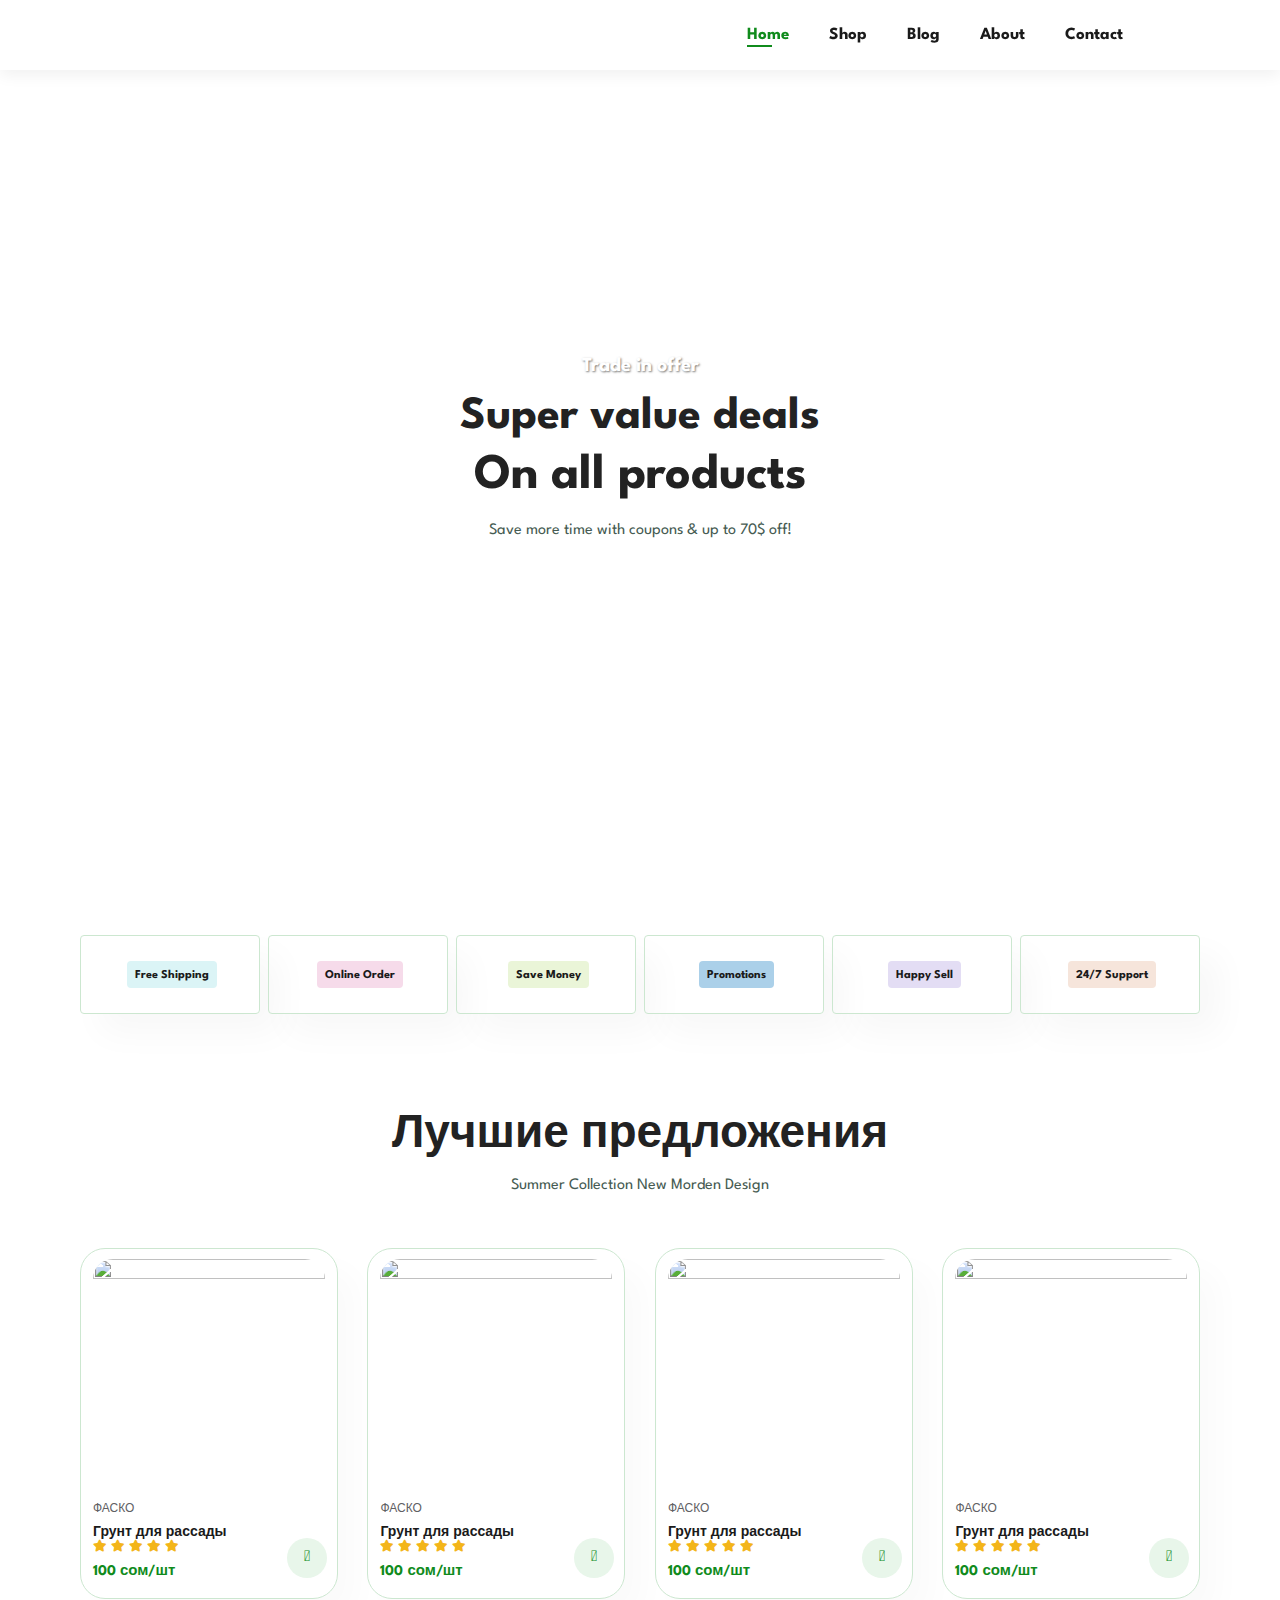
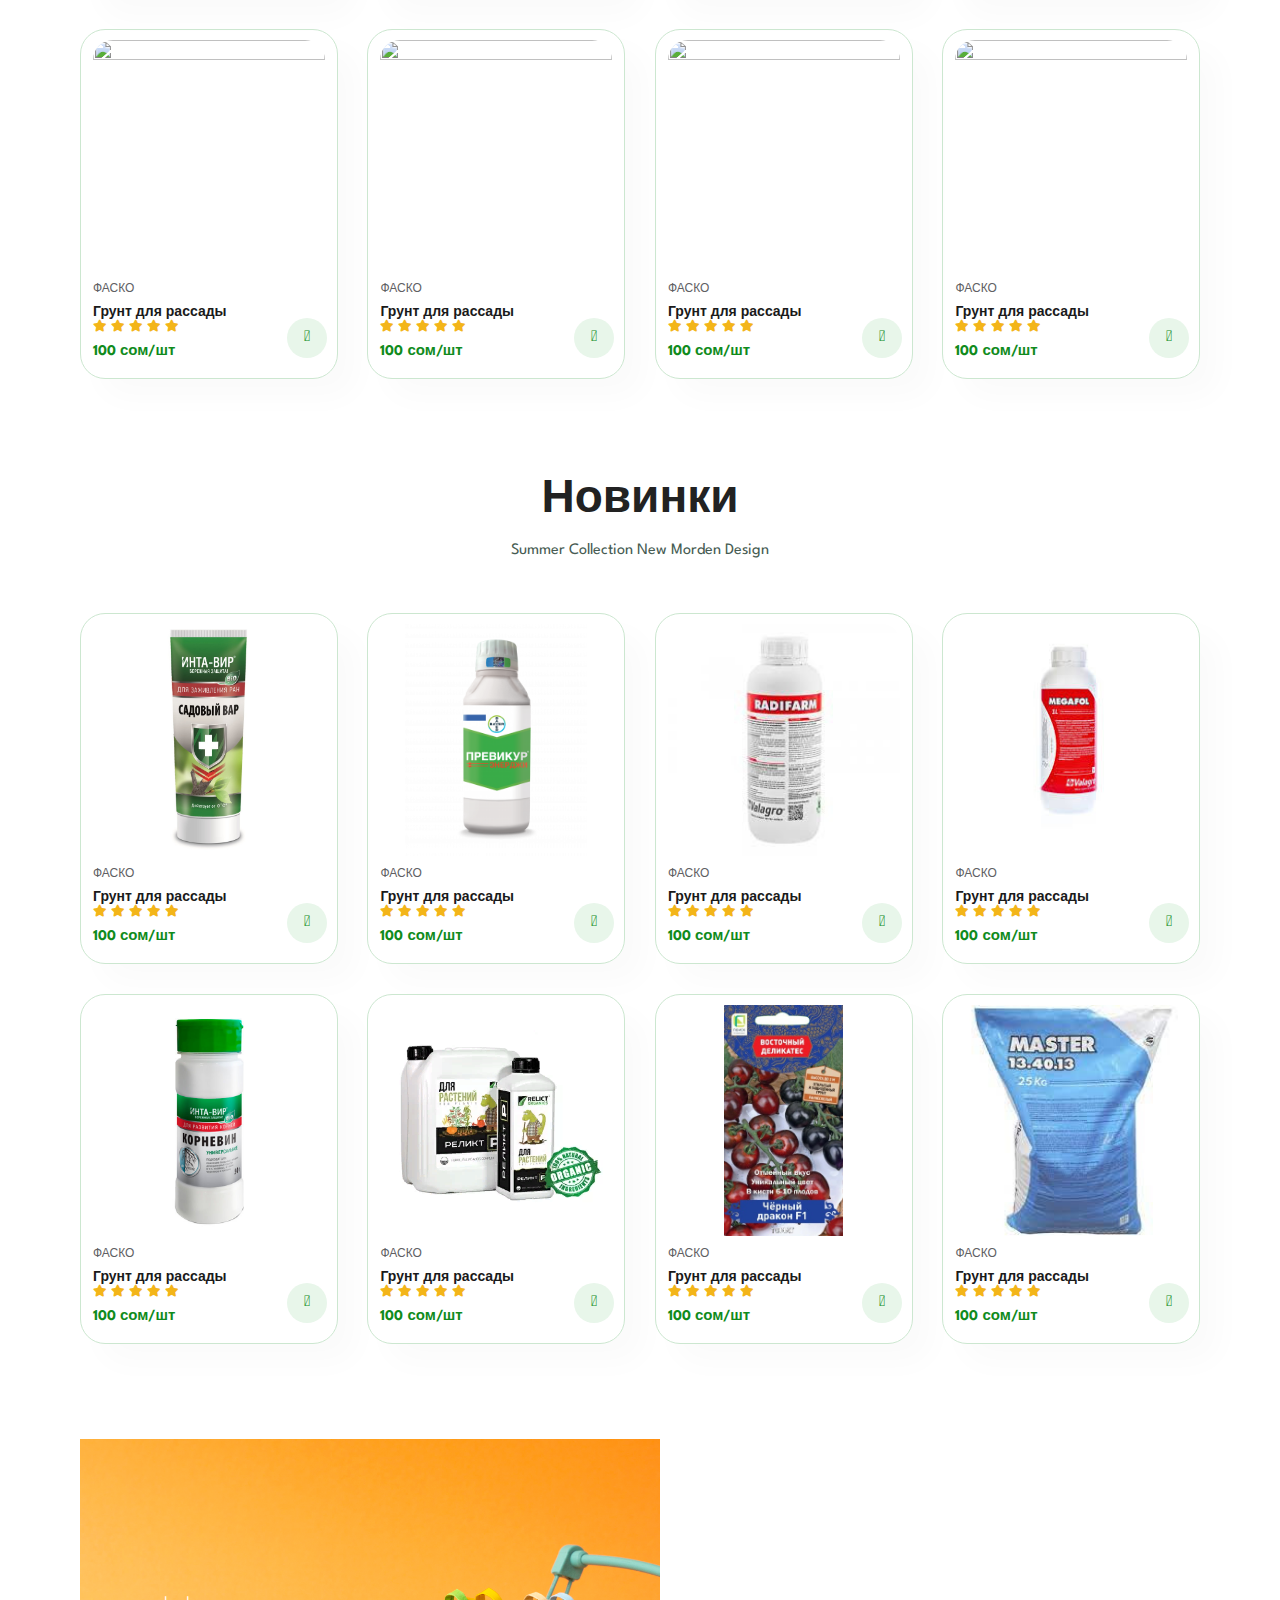
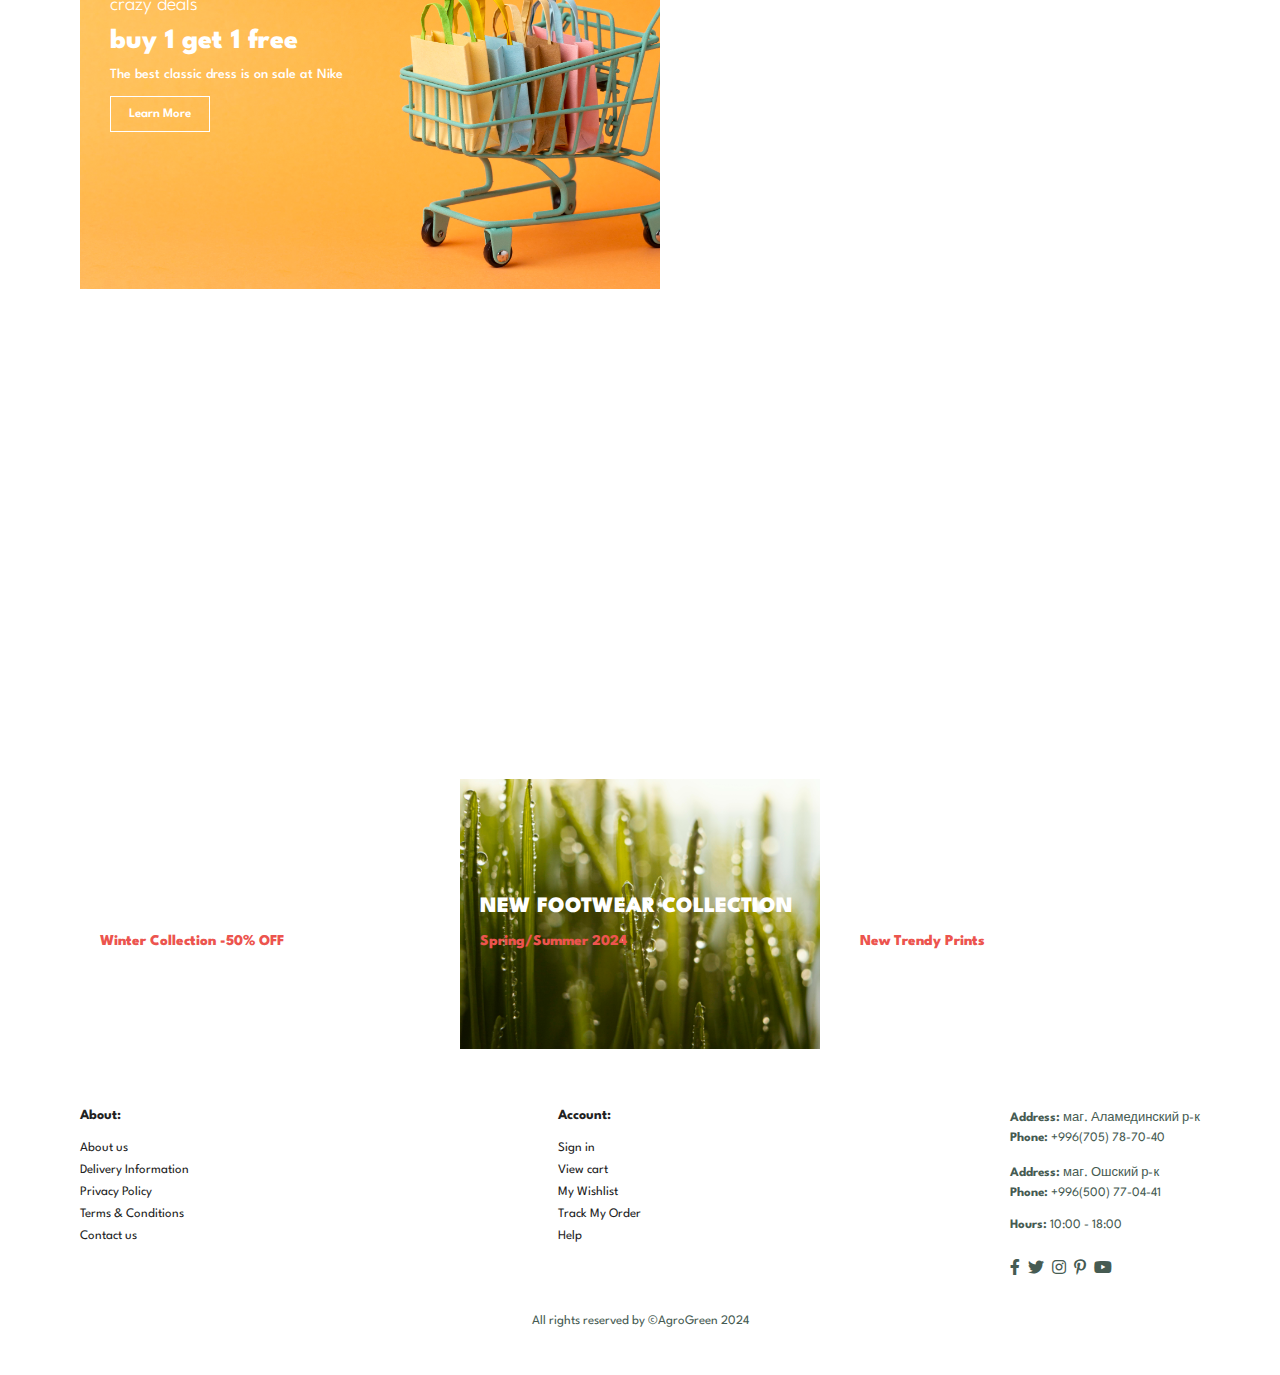
==== index.html @ 9b105457 "Home page is done" ====
<!DOCTYPE html>
<html lang="en">

<head>
    <meta charset="UTF-8">
    <meta http-equiv="X-UA-Compatible" content="IE=edge">
    <meta name="viewport" content="width=device-width, initial-scale=1.0">
    <title>AgroGreen website</title>
    <link rel="stylesheet" href="https://pro.fontawesome.com/releases/v5.10.0/css/all.css"/>
    <link rel="stylesheet" href="style.css">
</head>

<body>
    <section id="header">
        <a href="#"><img id="logo" src="img/logo.png" class="logo" alt=""></a>
        <div>
            <ul id="navbar">
                <li><a class="active" href="index.html">Home</a></li>
                <li><a href="shop.html">Shop</a></li>
                <li><a href="blog.html">Blog</a></li>
                <li><a href="about.html">About</a></li>
                <li><a href="contact.html">Contact</a></li>
                <li><a href="cart.html"><i class="far fa-shopping-bag"></i></a></li>
            </ul>
        </div>
    </section>
    
    <section id="hero">
        <h4>Trade in offer</h4>
        <h2>Super value deals</h2>
        <h1>On all products</h1>
        <p>Save more time with coupons & up to 70$ off! </p>
        <button class="white">Shop Now</button>
    </section>

    <section id="feature" class="section-p1">
        <div class="fe-box">
            <img src="img/features/f1.png" alt="">
            <h6>Free Shipping</h6>
        </div>
        <div class="fe-box">
            <img src="img/features/f2.png" alt="">
            <h6>Online Order</h6>
        </div>
        <div class="fe-box">
            <img src="img/features/f3.png" alt="">
            <h6>Save Money</h6>
        </div>
        <div class="fe-box">
            <img src="img/features/f4.png" alt="">
            <h6>Promotions</h6>
        </div>
        <div class="fe-box">
            <img src="img/features/f5.png" alt="">
            <h6>Happy Sell</h6>
        </div>
        <div class="fe-box">
            <img src="img/features/f6.png" alt="">
            <h6>24/7 Support</h6>
        </div>
    </section>

    <section id="product1" class="section-p1">
        <h2>Лучшие предложения</h2>
        <p>Summer Collection New Morden Design</p>
        <div class="pro-container">
            <div class="pro">
                <img src="img/products/p1.jpg" alt="">
                <div class="des">
                    <span>ФАСКО</span>
                    <h5>Грунт для рассады</h5>
                    <div class="star">
                        <i class="fas fa-star"></i>
                        <i class="fas fa-star"></i>
                        <i class="fas fa-star"></i>
                        <i class="fas fa-star"></i>
                        <i class="fas fa-star"></i>
                    </div>
                    <h4>100 сом/шт</h4>
                </div>
                <a href="#"><i class="fal fa-shopping-cart cart"></i></a>
            </div>
            <div class="pro">
                <img src="img/products/p2.jpg" alt="">
                <div class="des">
                    <span>ФАСКО</span>
                    <h5>Грунт для рассады</h5>
                    <div class="star">
                        <i class="fas fa-star"></i>
                        <i class="fas fa-star"></i>
                        <i class="fas fa-star"></i>
                        <i class="fas fa-star"></i>
                        <i class="fas fa-star"></i>
                    </div>
                    <h4>100 сом/шт</h4>
                </div>
                <a href="#"><i class="fal fa-shopping-cart cart"></i></a>
            </div>
            <div class="pro">
                <img src="img/products/p3.png" alt="">
                <div class="des">
                    <span>ФАСКО</span>
                    <h5>Грунт для рассады</h5>
                    <div class="star">
                        <i class="fas fa-star"></i>
                        <i class="fas fa-star"></i>
                        <i class="fas fa-star"></i>
                        <i class="fas fa-star"></i>
                        <i class="fas fa-star"></i>
                    </div>
                    <h4>100 сом/шт</h4>
                </div>
                <a href="#"><i class="fal fa-shopping-cart cart"></i></a>
            </div>
            <div class="pro">
                <img src="img/products/p4.jpg" alt="">
                <div class="des">
                    <span>ФАСКО</span>
                    <h5>Грунт для рассады</h5>
                    <div class="star">
                        <i class="fas fa-star"></i>
                        <i class="fas fa-star"></i>
                        <i class="fas fa-star"></i>
                        <i class="fas fa-star"></i>
                        <i class="fas fa-star"></i>
                    </div>
                    <h4>100 сом/шт</h4>
                </div>
                <a href="#"><i class="fal fa-shopping-cart cart"></i></a>
            </div>
            <div class="pro">
                <img src="img/products/p5.jpg" alt="">
                <div class="des">
                    <span>ФАСКО</span>
                    <h5>Грунт для рассады</h5>
                    <div class="star">
                        <i class="fas fa-star"></i>
                        <i class="fas fa-star"></i>
                        <i class="fas fa-star"></i>
                        <i class="fas fa-star"></i>
                        <i class="fas fa-star"></i>
                    </div>
                    <h4>100 сом/шт</h4>
                </div>
                <a href="#"><i class="fal fa-shopping-cart cart"></i></a>
            </div>
            <div class="pro">
                <img src="img/products/p6.jpg" alt="">
                <div class="des">
                    <span>ФАСКО</span>
                    <h5>Грунт для рассады</h5>
                    <div class="star">
                        <i class="fas fa-star"></i>
                        <i class="fas fa-star"></i>
                        <i class="fas fa-star"></i>
                        <i class="fas fa-star"></i>
                        <i class="fas fa-star"></i>
                    </div>
                    <h4>100 сом/шт</h4>
                </div>
                <a href="#"><i class="fal fa-shopping-cart cart"></i></a>
            </div>
            <div class="pro">
                <img src="img/products/p7.jpg" alt="">
                <div class="des">
                    <span>ФАСКО</span>
                    <h5>Грунт для рассады</h5>
                    <div class="star">
                        <i class="fas fa-star"></i>
                        <i class="fas fa-star"></i>
                        <i class="fas fa-star"></i>
                        <i class="fas fa-star"></i>
                        <i class="fas fa-star"></i>
                    </div>
                    <h4>100 сом/шт</h4>
                </div>
                <a href="#"><i class="fal fa-shopping-cart cart"></i></a>
            </div>
            <div class="pro">
                <img src="img/products/p8.jpg" alt="">
                <div class="des">
                    <span>ФАСКО</span>
                    <h5>Грунт для рассады</h5>
                    <div class="star">
                        <i class="fas fa-star"></i>
                        <i class="fas fa-star"></i>
                        <i class="fas fa-star"></i>
                        <i class="fas fa-star"></i>
                        <i class="fas fa-star"></i>
                    </div>
                    <h4>100 сом/шт</h4>
                </div>
                <a href="#"><i class="fal fa-shopping-cart cart"></i></a>
            </div>
        </div>
    </section>

    <section id="product1" class="section-p1">
        <h2>Новинки</h2>
        <p>Summer Collection New Morden Design</p>
        <div class="pro-container">
            <div class="pro">
                <img src="img/products/n1.jpg" alt="">
                <div class="des">
                    <span>ФАСКО</span>
                    <h5>Грунт для рассады</h5>
                    <div class="star">
                        <i class="fas fa-star"></i>
                        <i class="fas fa-star"></i>
                        <i class="fas fa-star"></i>
                        <i class="fas fa-star"></i>
                        <i class="fas fa-star"></i>
                    </div>
                    <h4>100 сом/шт</h4>
                </div>
                <a href="#"><i class="fal fa-shopping-cart cart"></i></a>
            </div>
            <div class="pro">
                <img src="img/products/n2.png" alt="">
                <div class="des">
                    <span>ФАСКО</span>
                    <h5>Грунт для рассады</h5>
                    <div class="star">
                        <i class="fas fa-star"></i>
                        <i class="fas fa-star"></i>
                        <i class="fas fa-star"></i>
                        <i class="fas fa-star"></i>
                        <i class="fas fa-star"></i>
                    </div>
                    <h4>100 сом/шт</h4>
                </div>
                <a href="#"><i class="fal fa-shopping-cart cart"></i></a>
            </div>
            <div class="pro">
                <img src="img/products/n3.jpg" alt="">
                <div class="des">
                    <span>ФАСКО</span>
                    <h5>Грунт для рассады</h5>
                    <div class="star">
                        <i class="fas fa-star"></i>
                        <i class="fas fa-star"></i>
                        <i class="fas fa-star"></i>
                        <i class="fas fa-star"></i>
                        <i class="fas fa-star"></i>
                    </div>
                    <h4>100 сом/шт</h4>
                </div>
                <a href="#"><i class="fal fa-shopping-cart cart"></i></a>
            </div>
            <div class="pro">
                <img src="img/products/n4.jpg" alt="">
                <div class="des">
                    <span>ФАСКО</span>
                    <h5>Грунт для рассады</h5>
                    <div class="star">
                        <i class="fas fa-star"></i>
                        <i class="fas fa-star"></i>
                        <i class="fas fa-star"></i>
                        <i class="fas fa-star"></i>
                        <i class="fas fa-star"></i>
                    </div>
                    <h4>100 сом/шт</h4>
                </div>
                <a href="#"><i class="fal fa-shopping-cart cart"></i></a>
            </div>
            <div class="pro">
                <img src="img/products/n5.jpg" alt="">
                <div class="des">
                    <span>ФАСКО</span>
                    <h5>Грунт для рассады</h5>
                    <div class="star">
                        <i class="fas fa-star"></i>
                        <i class="fas fa-star"></i>
                        <i class="fas fa-star"></i>
                        <i class="fas fa-star"></i>
                        <i class="fas fa-star"></i>
                    </div>
                    <h4>100 сом/шт</h4>
                </div>
                <a href="#"><i class="fal fa-shopping-cart cart"></i></a>
            </div>
            <div class="pro">
                <img src="img/products/n6.png" alt="">
                <div class="des">
                    <span>ФАСКО</span>
                    <h5>Грунт для рассады</h5>
                    <div class="star">
                        <i class="fas fa-star"></i>
                        <i class="fas fa-star"></i>
                        <i class="fas fa-star"></i>
                        <i class="fas fa-star"></i>
                        <i class="fas fa-star"></i>
                    </div>
                    <h4>100 сом/шт</h4>
                </div>
                <a href="#"><i class="fal fa-shopping-cart cart"></i></a>
            </div>
            <div class="pro">
                <img src="img/products/n7.jpg" alt="">
                <div class="des">
                    <span>ФАСКО</span>
                    <h5>Грунт для рассады</h5>
                    <div class="star">
                        <i class="fas fa-star"></i>
                        <i class="fas fa-star"></i>
                        <i class="fas fa-star"></i>
                        <i class="fas fa-star"></i>
                        <i class="fas fa-star"></i>
                    </div>
                    <h4>100 сом/шт</h4>
                </div>
                <a href="#"><i class="fal fa-shopping-cart cart"></i></a>
            </div>
            <div class="pro">
                <img src="img/products/n8.jpg" alt="">
                <div class="des">
                    <span>ФАСКО</span>
                    <h5>Грунт для рассады</h5>
                    <div class="star">
                        <i class="fas fa-star"></i>
                        <i class="fas fa-star"></i>
                        <i class="fas fa-star"></i>
                        <i class="fas fa-star"></i>
                        <i class="fas fa-star"></i>
                    </div>
                    <h4>100 сом/шт</h4>
                </div>
                <a href="#"><i class="fal fa-shopping-cart cart"></i></a>
            </div>
        </div>
    </section>

    <section id="sm-banner" class="section-p1">
        <div class="banner-box">
            <h4>crazy deals</h4>
            <h2>buy 1 get 1 free</h2>
            <span>The best classic dress is on sale at Nike</span>
            <button class="white">Learn More</button>
        </div>
        <div class="banner-box banner-box2">
            <h4>spring/summer</h4>
            <h2>upcoming season</h2>
            <span>The best classic dress is on sale at Nike</span>
            <button class="white">Collection</button>
        </div>
    </section>

    <section id="banner3">
        <div class="banner-box">
            <h2>SEASONAL SALE</h2>
            <h3>Winter Collection -50% OFF</h3>
        </div>
        <div class="banner-box banner-box2">
            <h2>NEW FOOTWEAR COLLECTION</h2>
            <h3>Spring/Summer 2024</h3>
        </div>
        <div class="banner-box banner-box3">
            <h2>T-SHIRTS</h2>
            <h3>New Trendy Prints</h3>
        </div>
    </section>

    <footer class="section-p1">
        <div class="col">
            <h4>About:</h4>
            <a href="#">About us</a>
            <a href="#">Delivery Information</a>
            <a href="#">Privacy Policy</a>
            <a href="#">Terms & Conditions</a>
            <a href="#">Contact us</a>
        </div>
        <div class="col">
            <h4>Account:</h4>
            <a href="#">Sign in</a>
            <a href="#">View cart</a>
            <a href="#">My Wishlist</a>
            <a href="#">Track My Order</a>
            <a href="#">Help</a>
        </div>
        <div class="col install">
            <p><strong>Address: </strong>маг. Аламединский р-к</p>
            <p class="phone"><strong>Phone: </strong>+996(705) 78-70-40</p>
            <p><strong>Address: </strong>маг. Ошский р-к</p>
            <p class="phone"><strong>Phone: </strong>+996(500) 77-04-41</p>
            <p><strong>Hours: </strong>10:00 - 18:00</p>
            <div class="follow">
                <div class="icon">
                    <i class="fab fa-facebook-f"></i>
                    <i class="fab fa-twitter"></i>
                    <i class="fab fa-instagram"></i>
                    <i class="fab fa-pinterest-p"></i>
                    <i class="fab fa-youtube"></i>
                </div>
            </div>
        </div>
        <div class="copyright">
            <p>All rights reserved by &copy;AgroGreen 2024</p>
        </div>
    </footer>
    <script src="script.js"></script>
</body>


</html>
---- style.css ----
@import url("https://fonts.googleapis.com/css2?family=Spartan:wght@100;200;300;400;500;600;700;800;900&display=swap");
* {
  margin: 0;
  padding: 0;
  box-sizing: border-box;
  font-family: "Spartan", sans-serif;
}
html {
  scroll-behavior: smooth;
}

/* Global Styles */
h1 {
  font-size: 50px;
  line-height: 64px;
  color: #222;
}
h2 {
  font-size: 46px;
  line-height: 54px;
  color: #222;
}
h4 {
  font-size: 20px;
  color: #222;
}
h6 {
  font-weight: 700;
  font-size: 12px;
}
p {
  font-size: 16px;
  margin: 15px 0 20px 0;
  color: #465b52;
}
.section-p1 {
  padding: 40px 80px;
}
.section-m1 {
  margin: 40px 0;
}
button.white {
  font-size: 13px;
  font-weight: 600;
  padding:11px 18px;
  color: #fff;
  background-color: transparent;
  cursor: pointer;
  border: 1px solid #fff;
  outline: none;
  transition: 0.2s;
}
body {
  width: 100%;
}

/* Header */
#logo {
  width: 180px;
}
#header {
  display: flex;
  align-items: center;
  justify-content: space-between;
  padding: 20px 80px;
  background-color: #fff;
  box-shadow: 0 5px 15px rgb(0, 0, 0, 0.06);
  z-index: 999;
  position: sticky;
  top: 0;
  left: 0;
  height: 70px;
}
#navbar {
  display: flex;
  align-items: center;
  justify-content: center;
}
#navbar li {
  list-style: none;
  padding: 0 20px;
  position: relative;
}
#navbar li a {
  text-decoration: none;
  font-size: 17px;
  font-weight: 700;
  color: #1a1a1a;
  transition: 0.3s ease;
}
#navbar li a:hover,
#navbar li a.active {
  color: #108B1C;
}
#navbar li a.active::after,
#navbar li a:hover::after {
  content: "";
  width: 30%;
  height: 2px;
  background-color: #108B1C;
  position: absolute;
  bottom: -4px;
  left: 20px;
}

/* Home Page */
#hero {
  background-image: url("img/hero-4.jpg");
  height: 90vh;
  width: 100%;
  background-size: cover;
  background-position: top 25% right 0;
  padding: 0 80px;
  display: flex;
  flex-direction: column;
  align-items: center;
  justify-content: center;
}
#hero h4 {
  padding-bottom: 15px;
  color: #fff;
  text-shadow: 1px 1px 2px rgba(0, 0, 0, 0.5);
}
#hero button.white:hover {
  background-color: #108B1C;
  border: 1px solid #108B1C;
}

#feature {
  display: flex;
  align-items: center;
  justify-content: space-between;
  flex-wrap: wrap;
}
#feature .fe-box {
  width: 180px;
  text-align: center;
  padding: 25px 15px;
  box-shadow: 20px 20px 34px rgba(0, 0, 0, 0.03);
  border: 1px solid #cce7d0;
  border-radius: 4px;
  margin: 15px 0;
}
#feature .fe-box:hover {
  box-shadow: 10px 10px 54px rgba(70, 62, 221, 0.1);
}
#feature .fe-box img {
  width: 100%;
  margin-bottom: 10px;
}
#feature .fe-box h6 {
  display: inline-block;
  padding: 9px 8px 6px 8px;
  line-height: 1;
  border-radius: 4px;
  color: #1a1a1a;
  background-color: #DBF4F6;
}
#feature .fe-box:nth-child(2) h6 {
  background-color: #F6DBEA;
}
#feature .fe-box:nth-child(3) h6 {
  background-color: #EAF5D8;
}
#feature .fe-box:nth-child(4) h6 {
  background-color: #ABD0E9;
}
#feature .fe-box:nth-child(5) h6 {
  background-color: #E3DDF4;
}
#feature .fe-box:nth-child(6) h6 {
  background-color: #F6E5DB;
}

#product1 {
  text-align: center;
}
#product1 .pro-container {
  display: flex;
  justify-content: space-between;
  padding-top: 20px;
  flex-wrap: wrap;
}
#product1 .pro {
  width: 23%;
  min-width: 250px;
  padding: 10px 12px;
  border: 1px solid #cce7d0;
  border-radius: 25px;
  cursor: pointer;
  box-shadow: 20px 20px 30px rgba(0, 0, 0, 0.02);
  margin: 15px 0;
  transition: 0.02s ease;
  position: relative;
}
#product1 .pro:hover {
  box-shadow: 20px 20px 30px rgba(0, 0, 0, 0.06);
}
#product1 .pro img {
  width: 100%;
  border-radius: 20px;
  height: auto;
  display: block;
  aspect-ratio: 1/1;
  object-fit: contain;
  object-position: center;
}
#product1 .pro .des {
  text-align: start;
  padding: 10px 0;
}
#product1 .pro .des span {
  color: #606063;
  font-size: 12px;
}
#product1 .pro .des h5 {
  padding-top: 7px;
  color: #1a1a1a;
  font-size: 14px;
}
#product1 .pro .des i {
  font-size: 12px;
  color: rgb(243, 181, 25);
}
#product1 .pro .des h4 {
  padding-top: 7px;
  font-size: 15px;
  font-weight: 700;
  color: #108B1C;
}
#product1 .pro .cart {
  width: 40px;
  height: 40px;
  line-height: 40px;
  border-radius: 50px;
  background-color: #e8f6ea;
  font-weight: 500;
  color: #108B1C;
  border-color: 1px solid #cce7d0;
  position: absolute;
  bottom: 20px;
  right: 10px;
}
#sm-banner {
  display: flex;
  justify-content: space-between;
  flex-wrap: wrap;
}
#sm-banner .banner-box {
  display: flex;
  flex-direction: column;
  justify-content: center;
  align-items: flex-start;
  background-image: url("img/banner/b1.jpg");
  width: calc(50% - 10px);
  min-width: 580px;
  height: 50vh;
  background-size: cover;
  background-position: center;
  padding: 30px;
}
#sm-banner .banner-box2 {
  background-image: url("img/banner/b2.jpg");
}
#sm-banner h4 {
  color: #fff;
  font-size: 20px;
  font-weight: 300;
}
#sm-banner h2 {
  color: #fff;
  font-size: 28px;
  font-weight: 800;
}
#sm-banner span {
  color: #fff;
  font-size: 14px;
  font-weight: 500;
  padding-bottom: 15px;
}
#sm-banner .banner-box:hover button {
  background-color: #108B1C;
  border: 1px solid #108B1C;
}

#banner3 {
  display: flex;
  justify-content: space-between;
  flex-wrap: wrap;
  padding: 0 80px;
}
#banner3 .banner-box {
  display: flex;
  flex-direction: column;
  justify-content: center;
  align-items: flex-start;
  background-image: url("img/banner/b3.jpg");
  width: calc(33.33% - 13px);
  min-width: 30%;
  height: 30vh;
  background-size: cover;
  background-position: center;
  padding: 20px;
  margin-bottom: 20px;
}
#banner3 .banner-box2 {
  background-image: url("img/banner/b4.jpg");
}
#banner3 .banner-box3 {
  background-image: url("img/banner/b5.jpg");
}
#banner3 h2 {
  color: #fff;
  font-weight: 900;
  font-size: 22px;
}
#banner3 h3 {
  color: #ec544e;
  font-weight: 800;
  font-size: 15px;
}

footer {
  display: flex;
  flex-wrap: wrap;
  justify-content: space-between;
}
footer .col{
  display: flex;
  flex-direction: column;
  align-items: flex-start;
  margin-bottom: 20px;
}
footer h4 {
  font-size: 14px;
  padding-bottom: 20px;
}
footer p {
  font-size: 13px;
  margin: 0 0 8px 0;
}
footer a {
  font-size: 13px;
  text-decoration: none;
  color: #222;
  margin-bottom: 10px;
}
footer .follow {
  margin-top: 20px;
}
footer .follow i {
  color: #465b52;
  padding-right: 4px;
  cursor: pointer;
  margin: 0 0 20px 0;
}
footer .install .phone {
  margin: 0 0 20px 0;
}
footer .follow i:hover,
footer a:hover {
  color: #108B1C;
}
footer .copyright {
  width: 100%;
  text-align: center;
}
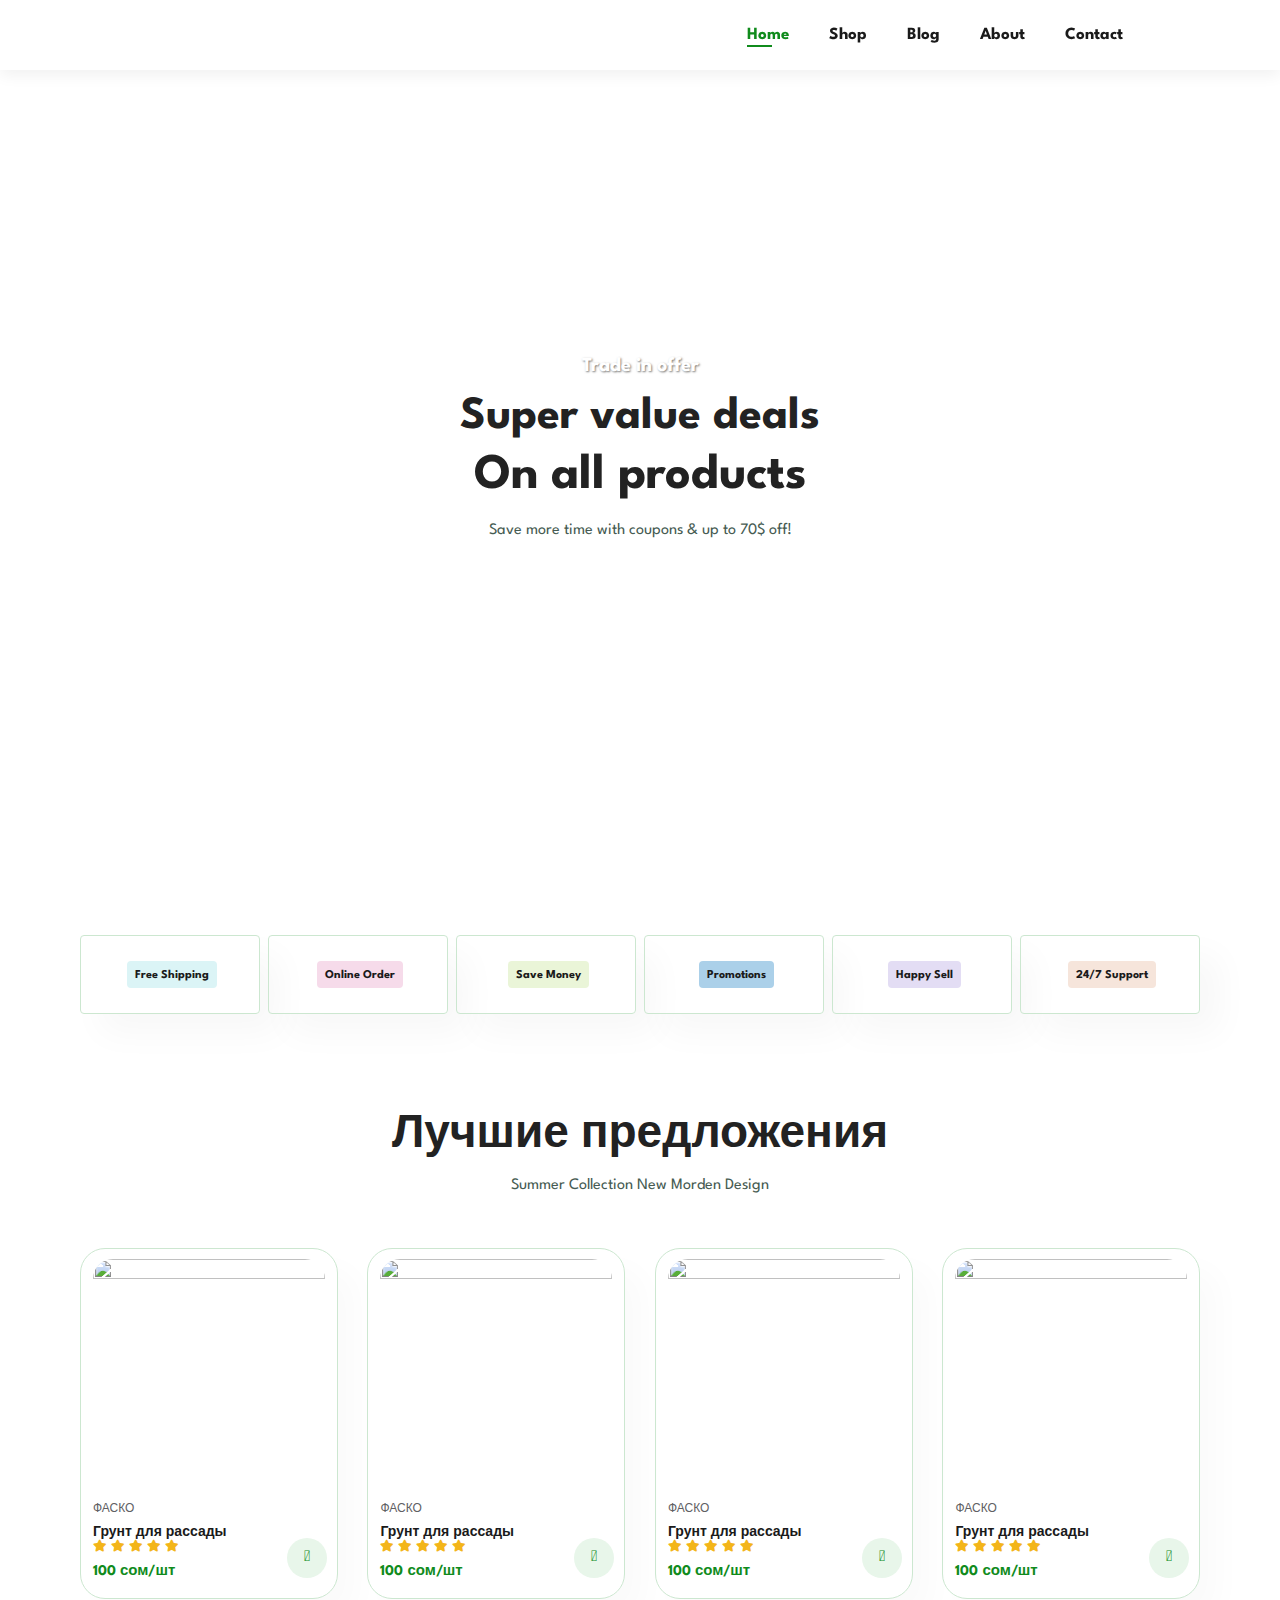
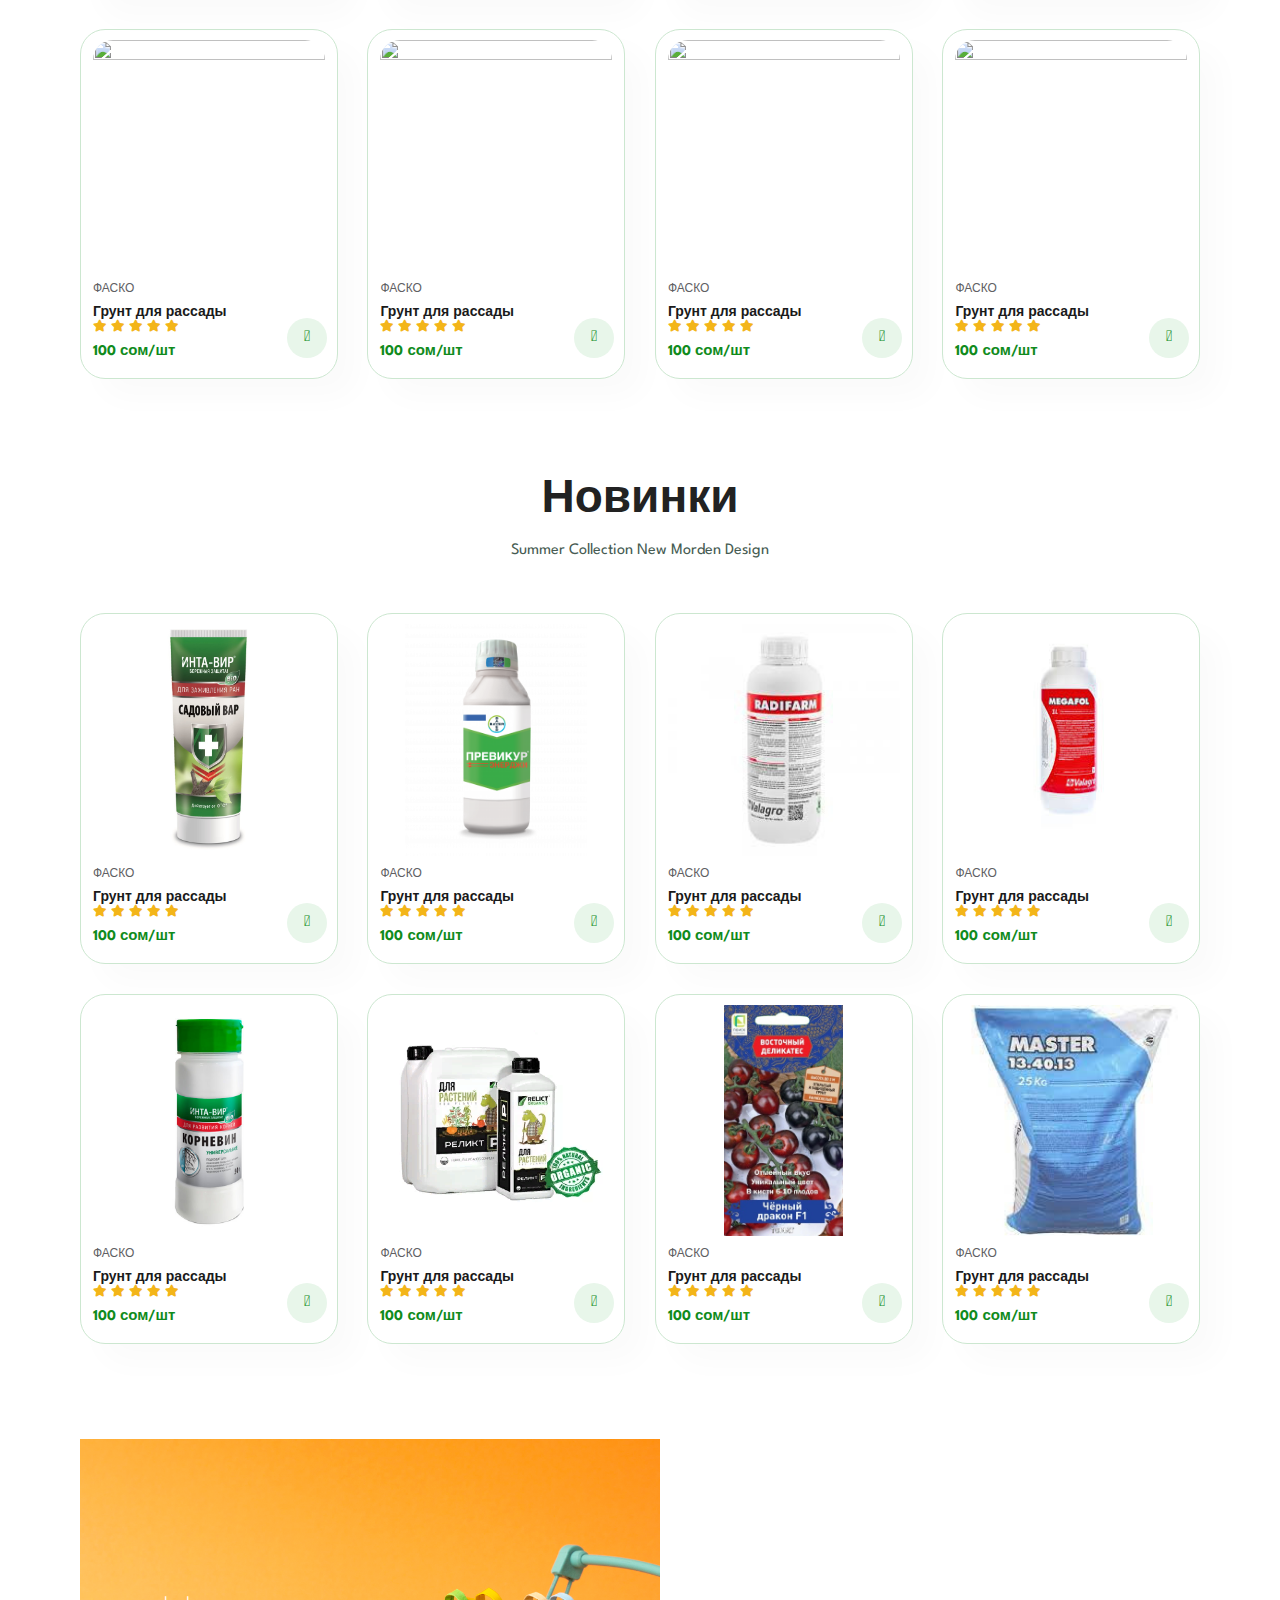
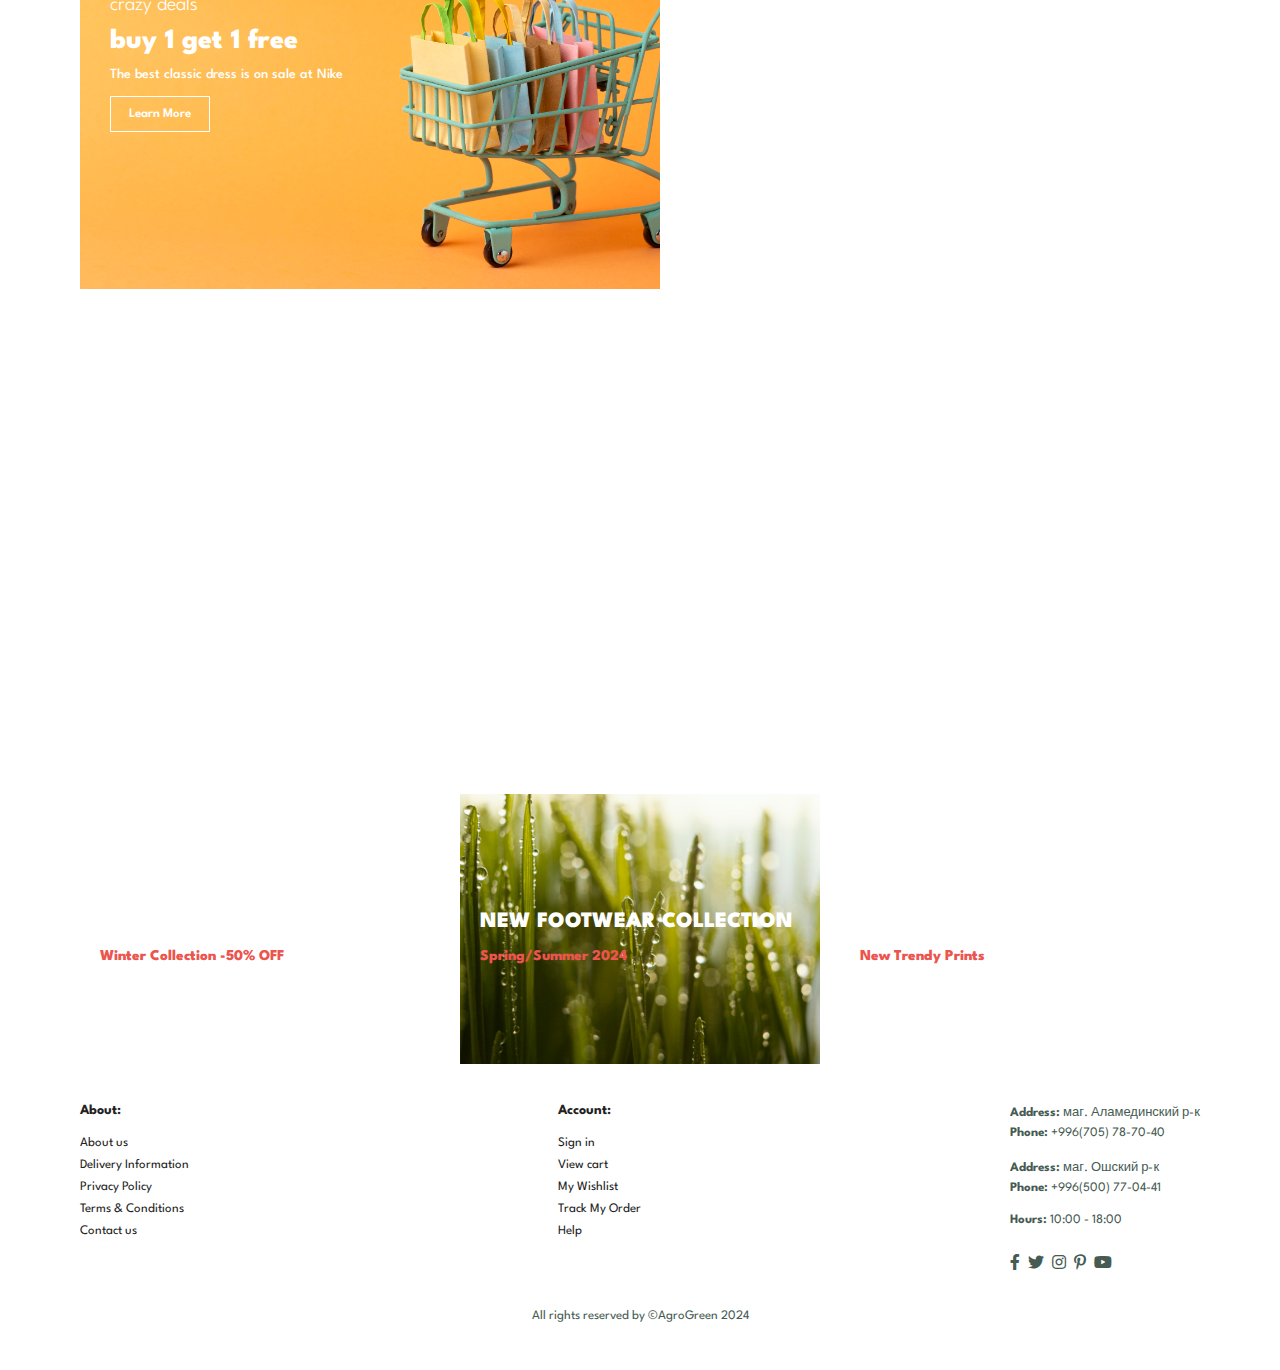
==== commit 83b392a2: "Responsiveness" ====
--- a/index.html
+++ b/index.html
@@ -20,8 +20,13 @@
                 <li><a href="blog.html">Blog</a></li>
                 <li><a href="about.html">About</a></li>
                 <li><a href="contact.html">Contact</a></li>
-                <li><a href="cart.html"><i class="far fa-shopping-bag"></i></a></li>
+                <li id="lg-bag"><a href="cart.html"><i class="far fa-shopping-bag"></i></a></li>
+                <a href="#" id="close"><i class="far fa-times"></i></a>
             </ul>
+        </div>
+        <div id="mobile">
+            <a href="cart.html"><i class="far fa-shopping-bag"></i></a>
+            <i id="bar" class="fas fa-outdent"></i>
         </div>
     </section>
     
--- a/style.css
+++ b/style.css
@@ -101,6 +101,14 @@
   position: absolute;
   bottom: -4px;
   left: 20px;
+}
+
+#mobile {
+  display: none;
+  align-items: center;
+}
+#close {
+  display: none;
 }
 
 /* Home Page */
@@ -301,7 +309,7 @@
   background-size: cover;
   background-position: center;
   padding: 20px;
-  margin-bottom: 20px;
+  margin-top: 15px;
 }
 #banner3 .banner-box2 {
   background-image: url("img/banner/b4.jpg");
@@ -366,7 +374,134 @@
   text-align: center;
 }
 
-
-
-
-
+/* Start Media Query */
+@media (max-width: 799px) {
+  .section-p1 {
+    padding: 40px 40px;
+  }
+  #navbar {
+    display: flex;
+    flex-direction: column;
+    align-items: flex-start;
+    justify-content: flex-start;
+    position: fixed;
+    top: 0;
+    right: -300px;
+    height: 100vh;
+    width: 300px;
+    background-color: #E3E6F3;
+    box-shadow: 0 40px 60px rgba(0, 0, 0, 0.1);
+    padding: 80px 0 0 10px;
+    transition: 0.3s;
+  }
+  #navbar.active {
+    right: 0px;
+  }
+  #navbar li {
+    margin-bottom: 25px;
+  }
+  #mobile {
+    display: flex;
+    align-items: center;
+  }
+  #mobile i {
+    color: #1a1a1a;
+    font-size: 24px;
+    padding-left: 20px;
+  }
+  #close {
+    display: initial;
+    position: absolute;
+    top: 30px;
+    left: 30px;
+    color: #222;
+    font-size: 24px;
+  }
+  #lg-bag {
+    display: none;
+  }
+
+  #hero {
+    height: 70vh;
+    padding: 0 80px;
+    background-position: top 30% right 30%;
+  }
+
+  #feature {
+    justify-content: center;
+  }
+  #feature .fe-box {
+    margin: 15px 15px;
+  }
+  
+  #product1 .pro-container {
+    justify-content: center;
+  }
+  #product1 .pro {
+    margin: 15px;
+  }
+
+  #sm-banner .banner-box {
+    min-width: 100%;
+    height: 30vh;
+  }
+  #sm-banner .banner-box2 {
+    margin-top: 15px;
+    margin-bottom: -20px;
+  }
+  #banner3 {
+    padding: 0 40px;
+  }
+  #banner3 .banner-box {
+    width: 32%;
+  }
+}
+@media (max-width: 477px) {
+  .section-p1 {
+    padding: 20px;
+  }
+  #header {
+    padding: 10px 30px;
+  }
+  h1 {
+    font-size: 38px;
+  }
+  h2 {
+    font-size: 32px;
+  }
+  #hero {
+    padding: 0 20px;
+    background-position: 55%;
+  }
+
+  #feature {
+    justify-content: space-between;
+  }
+  #feature .fe-box {
+    width: 155px;
+    margin: 0 0 15px 0;
+  }
+
+  #product1 .pro {
+    width: 100%;
+  }
+  #sm-banner .banner-box {
+    height: 40vh;
+  }
+  #banner3 {
+    padding: 0 20px;
+  }
+  #banner3 .banner-box {
+    width: 100%;
+  }
+  footer {
+    margin-top: 20px;
+  }
+
+
+}
+
+
+
+
+
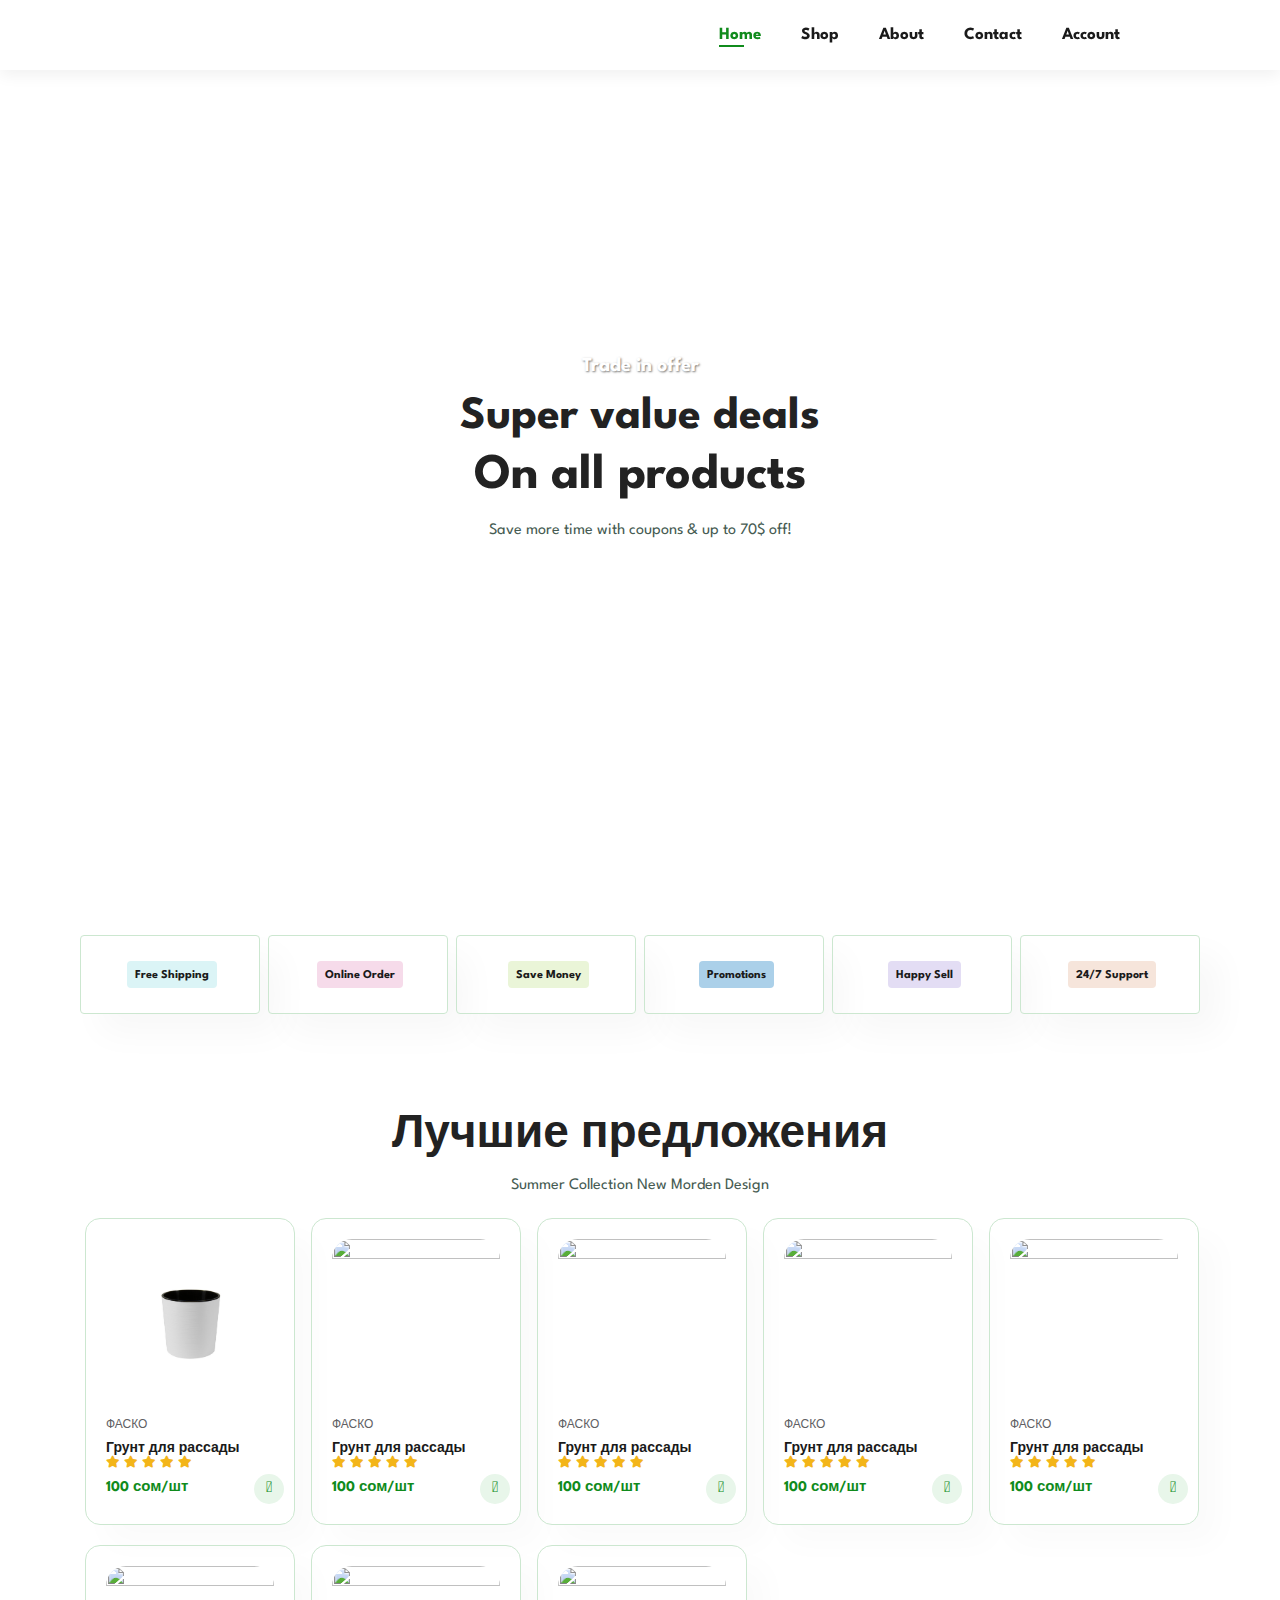
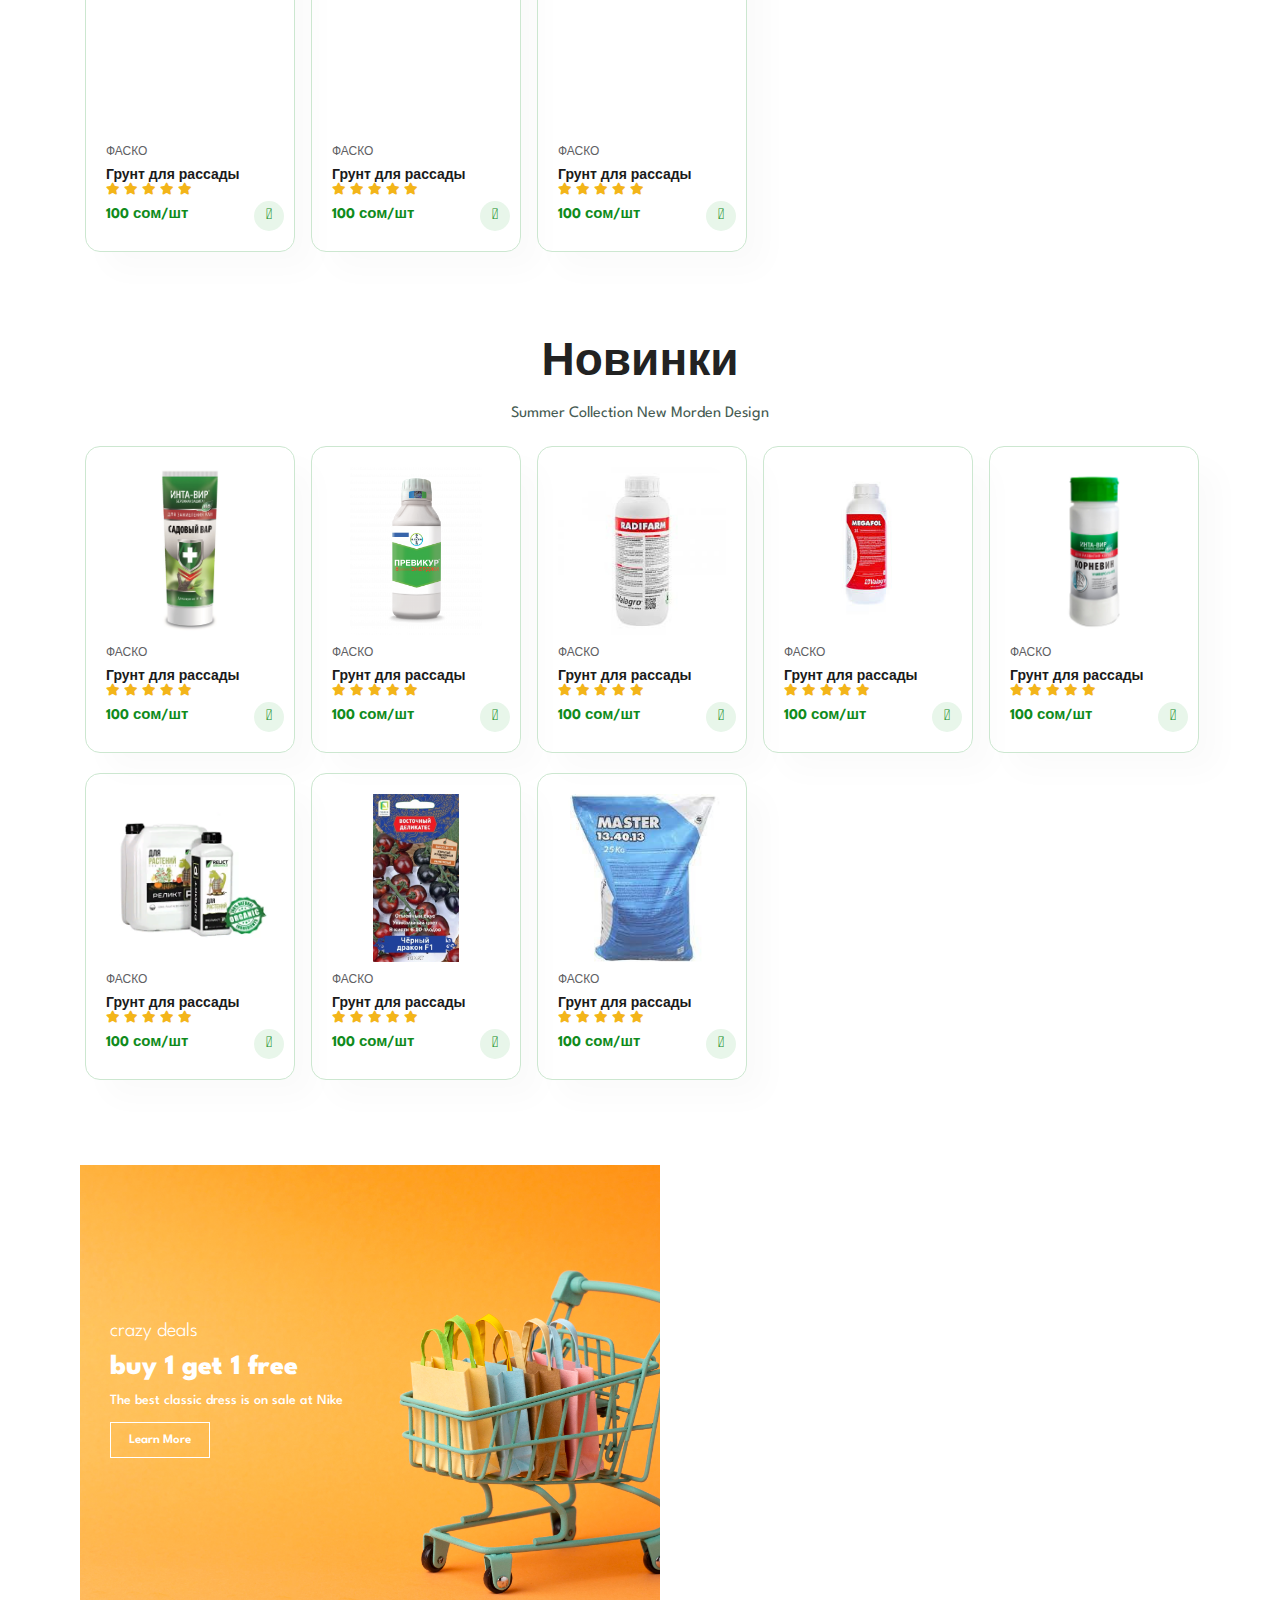
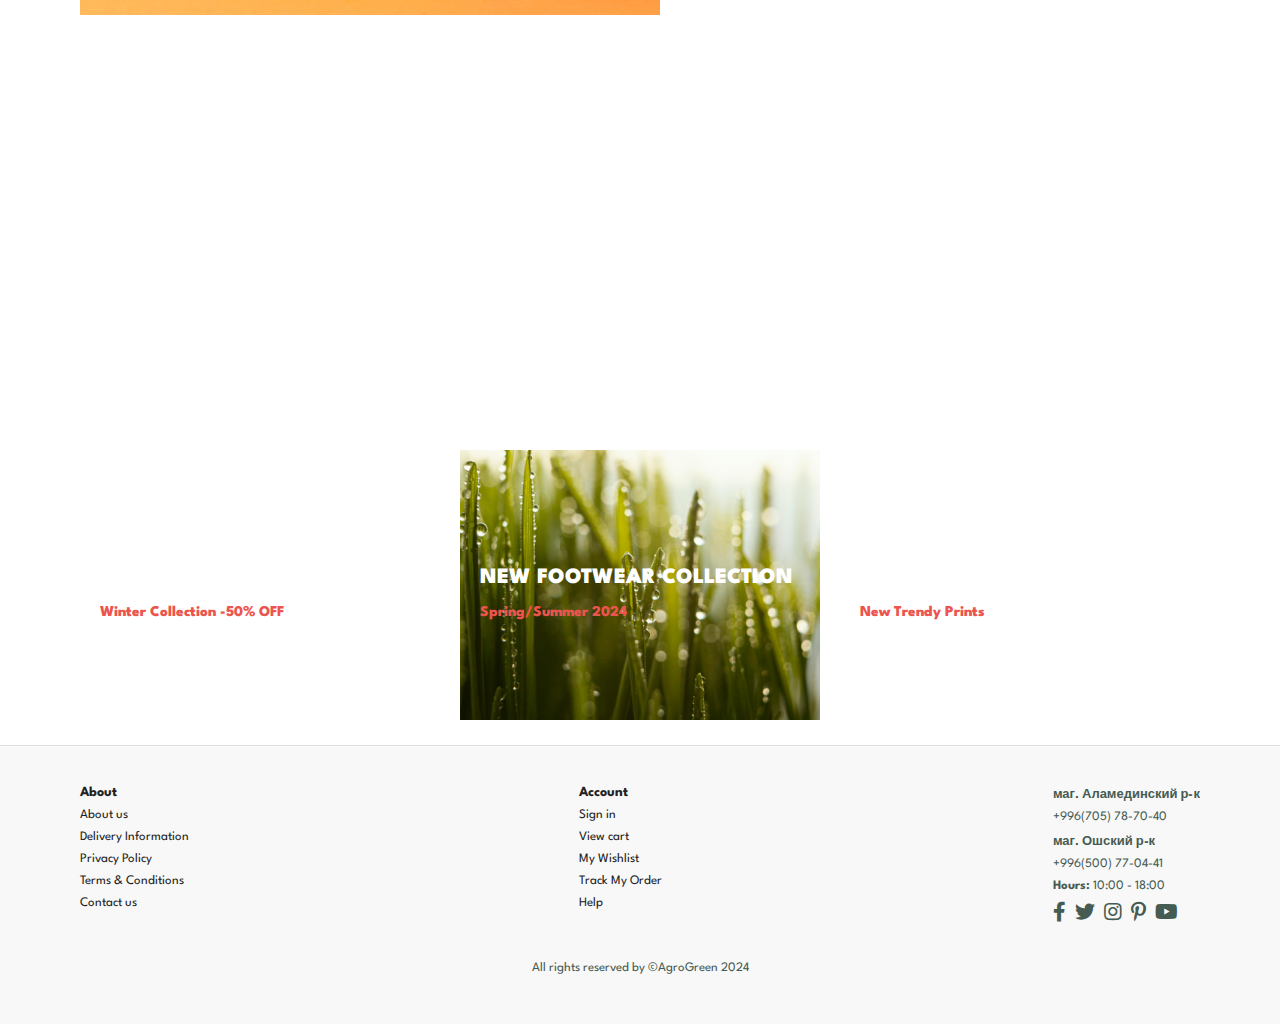
==== commit b3bd9018: "Account page" ====
--- a/index.html
+++ b/index.html
@@ -12,15 +12,15 @@
 
 <body>
     <section id="header">
-        <a href="#"><img id="logo" src="img/logo.png" class="logo" alt=""></a>
+        <a href="index.html"><img id="logo" src="./img/logo.png" class="logo" alt=""></a>
         <div>
             <ul id="navbar">
                 <li><a class="active" href="index.html">Home</a></li>
                 <li><a href="shop.html">Shop</a></li>
-                <li><a href="blog.html">Blog</a></li>
                 <li><a href="about.html">About</a></li>
                 <li><a href="contact.html">Contact</a></li>
-                <li id="lg-bag"><a href="cart.html"><i class="far fa-shopping-bag"></i></a></li>
+                <li><a href="account.html">Account</a></li>
+                <li id="lg-bag"><a class="logo-bag" href="cart.html"><i class="far fa-shopping-bag"></i></a></li>
                 <a href="#" id="close"><i class="far fa-times"></i></a>
             </ul>
         </div>
@@ -40,27 +40,27 @@
 
     <section id="feature" class="section-p1">
         <div class="fe-box">
-            <img src="img/features/f1.png" alt="">
+            <img src="./img/features/f1.png" alt="">
             <h6>Free Shipping</h6>
         </div>
         <div class="fe-box">
-            <img src="img/features/f2.png" alt="">
+            <img src="./img/features/f2.png" alt="">
             <h6>Online Order</h6>
         </div>
         <div class="fe-box">
-            <img src="img/features/f3.png" alt="">
+            <img src="./img/features/f3.png" alt="">
             <h6>Save Money</h6>
         </div>
         <div class="fe-box">
-            <img src="img/features/f4.png" alt="">
+            <img src="./img/features/f4.png" alt="">
             <h6>Promotions</h6>
         </div>
         <div class="fe-box">
-            <img src="img/features/f5.png" alt="">
+            <img src="./img/features/f5.png" alt="">
             <h6>Happy Sell</h6>
         </div>
         <div class="fe-box">
-            <img src="img/features/f6.png" alt="">
+            <img src="./img/features/f6.png" alt="">
             <h6>24/7 Support</h6>
         </div>
     </section>
@@ -69,120 +69,120 @@
         <h2>Лучшие предложения</h2>
         <p>Summer Collection New Morden Design</p>
         <div class="pro-container">
-            <div class="pro">
-                <img src="img/products/p1.jpg" alt="">
-                <div class="des">
-                    <span>ФАСКО</span>
-                    <h5>Грунт для рассады</h5>
-                    <div class="star">
-                        <i class="fas fa-star"></i>
-                        <i class="fas fa-star"></i>
-                        <i class="fas fa-star"></i>
-                        <i class="fas fa-star"></i>
-                        <i class="fas fa-star"></i>
-                    </div>
-                    <h4>100 сом/шт</h4>
-                </div>
-                <a href="#"><i class="fal fa-shopping-cart cart"></i></a>
-            </div>
-            <div class="pro">
-                <img src="img/products/p2.jpg" alt="">
-                <div class="des">
-                    <span>ФАСКО</span>
-                    <h5>Грунт для рассады</h5>
-                    <div class="star">
-                        <i class="fas fa-star"></i>
-                        <i class="fas fa-star"></i>
-                        <i class="fas fa-star"></i>
-                        <i class="fas fa-star"></i>
-                        <i class="fas fa-star"></i>
-                    </div>
-                    <h4>100 сом/шт</h4>
-                </div>
-                <a href="#"><i class="fal fa-shopping-cart cart"></i></a>
-            </div>
-            <div class="pro">
-                <img src="img/products/p3.png" alt="">
-                <div class="des">
-                    <span>ФАСКО</span>
-                    <h5>Грунт для рассады</h5>
-                    <div class="star">
-                        <i class="fas fa-star"></i>
-                        <i class="fas fa-star"></i>
-                        <i class="fas fa-star"></i>
-                        <i class="fas fa-star"></i>
-                        <i class="fas fa-star"></i>
-                    </div>
-                    <h4>100 сом/шт</h4>
-                </div>
-                <a href="#"><i class="fal fa-shopping-cart cart"></i></a>
-            </div>
-            <div class="pro">
-                <img src="img/products/p4.jpg" alt="">
-                <div class="des">
-                    <span>ФАСКО</span>
-                    <h5>Грунт для рассады</h5>
-                    <div class="star">
-                        <i class="fas fa-star"></i>
-                        <i class="fas fa-star"></i>
-                        <i class="fas fa-star"></i>
-                        <i class="fas fa-star"></i>
-                        <i class="fas fa-star"></i>
-                    </div>
-                    <h4>100 сом/шт</h4>
-                </div>
-                <a href="#"><i class="fal fa-shopping-cart cart"></i></a>
-            </div>
-            <div class="pro">
-                <img src="img/products/p5.jpg" alt="">
-                <div class="des">
-                    <span>ФАСКО</span>
-                    <h5>Грунт для рассады</h5>
-                    <div class="star">
-                        <i class="fas fa-star"></i>
-                        <i class="fas fa-star"></i>
-                        <i class="fas fa-star"></i>
-                        <i class="fas fa-star"></i>
-                        <i class="fas fa-star"></i>
-                    </div>
-                    <h4>100 сом/шт</h4>
-                </div>
-                <a href="#"><i class="fal fa-shopping-cart cart"></i></a>
-            </div>
-            <div class="pro">
-                <img src="img/products/p6.jpg" alt="">
-                <div class="des">
-                    <span>ФАСКО</span>
-                    <h5>Грунт для рассады</h5>
-                    <div class="star">
-                        <i class="fas fa-star"></i>
-                        <i class="fas fa-star"></i>
-                        <i class="fas fa-star"></i>
-                        <i class="fas fa-star"></i>
-                        <i class="fas fa-star"></i>
-                    </div>
-                    <h4>100 сом/шт</h4>
-                </div>
-                <a href="#"><i class="fal fa-shopping-cart cart"></i></a>
-            </div>
-            <div class="pro">
-                <img src="img/products/p7.jpg" alt="">
-                <div class="des">
-                    <span>ФАСКО</span>
-                    <h5>Грунт для рассады</h5>
-                    <div class="star">
-                        <i class="fas fa-star"></i>
-                        <i class="fas fa-star"></i>
-                        <i class="fas fa-star"></i>
-                        <i class="fas fa-star"></i>
-                        <i class="fas fa-star"></i>
-                    </div>
-                    <h4>100 сом/шт</h4>
-                </div>
-                <a href="#"><i class="fal fa-shopping-cart cart"></i></a>
-            </div>
-            <div class="pro">
-                <img src="img/products/p8.jpg" alt="">
+            <div class="pro" onclick="window.location.href='sproduct.html'">
+                <img src="./img/products/f1.jpg" alt="">
+                <div class="des">
+                    <span>ФАСКО</span>
+                    <h5>Грунт для рассады</h5>
+                    <div class="star">
+                        <i class="fas fa-star"></i>
+                        <i class="fas fa-star"></i>
+                        <i class="fas fa-star"></i>
+                        <i class="fas fa-star"></i>
+                        <i class="fas fa-star"></i>
+                    </div>
+                    <h4>100 сом/шт</h4>
+                </div>
+                <a href="#"><i class="fal fa-shopping-cart cart"></i></a>
+            </div>
+            <div class="pro">
+                <img src="./img/products/p2.jpg" alt="">
+                <div class="des">
+                    <span>ФАСКО</span>
+                    <h5>Грунт для рассады</h5>
+                    <div class="star">
+                        <i class="fas fa-star"></i>
+                        <i class="fas fa-star"></i>
+                        <i class="fas fa-star"></i>
+                        <i class="fas fa-star"></i>
+                        <i class="fas fa-star"></i>
+                    </div>
+                    <h4>100 сом/шт</h4>
+                </div>
+                <a href="#"><i class="fal fa-shopping-cart cart"></i></a>
+            </div>
+            <div class="pro">
+                <img src="./img/products/p3.png" alt="">
+                <div class="des">
+                    <span>ФАСКО</span>
+                    <h5>Грунт для рассады</h5>
+                    <div class="star">
+                        <i class="fas fa-star"></i>
+                        <i class="fas fa-star"></i>
+                        <i class="fas fa-star"></i>
+                        <i class="fas fa-star"></i>
+                        <i class="fas fa-star"></i>
+                    </div>
+                    <h4>100 сом/шт</h4>
+                </div>
+                <a href="#"><i class="fal fa-shopping-cart cart"></i></a>
+            </div>
+            <div class="pro">
+                <img src="./img/products/p4.jpg" alt="">
+                <div class="des">
+                    <span>ФАСКО</span>
+                    <h5>Грунт для рассады</h5>
+                    <div class="star">
+                        <i class="fas fa-star"></i>
+                        <i class="fas fa-star"></i>
+                        <i class="fas fa-star"></i>
+                        <i class="fas fa-star"></i>
+                        <i class="fas fa-star"></i>
+                    </div>
+                    <h4>100 сом/шт</h4>
+                </div>
+                <a href="#"><i class="fal fa-shopping-cart cart"></i></a>
+            </div>
+            <div class="pro">
+                <img src="./img/products/p5.jpg" alt="">
+                <div class="des">
+                    <span>ФАСКО</span>
+                    <h5>Грунт для рассады</h5>
+                    <div class="star">
+                        <i class="fas fa-star"></i>
+                        <i class="fas fa-star"></i>
+                        <i class="fas fa-star"></i>
+                        <i class="fas fa-star"></i>
+                        <i class="fas fa-star"></i>
+                    </div>
+                    <h4>100 сом/шт</h4>
+                </div>
+                <a href="#"><i class="fal fa-shopping-cart cart"></i></a>
+            </div>
+            <div class="pro">
+                <img src="./img/products/p6.jpg" alt="">
+                <div class="des">
+                    <span>ФАСКО</span>
+                    <h5>Грунт для рассады</h5>
+                    <div class="star">
+                        <i class="fas fa-star"></i>
+                        <i class="fas fa-star"></i>
+                        <i class="fas fa-star"></i>
+                        <i class="fas fa-star"></i>
+                        <i class="fas fa-star"></i>
+                    </div>
+                    <h4>100 сом/шт</h4>
+                </div>
+                <a href="#"><i class="fal fa-shopping-cart cart"></i></a>
+            </div>
+            <div class="pro">
+                <img src="./img/products/p7.jpg" alt="">
+                <div class="des">
+                    <span>ФАСКО</span>
+                    <h5>Грунт для рассады</h5>
+                    <div class="star">
+                        <i class="fas fa-star"></i>
+                        <i class="fas fa-star"></i>
+                        <i class="fas fa-star"></i>
+                        <i class="fas fa-star"></i>
+                        <i class="fas fa-star"></i>
+                    </div>
+                    <h4>100 сом/шт</h4>
+                </div>
+                <a href="#"><i class="fal fa-shopping-cart cart"></i></a>
+            </div>
+            <div class="pro">
+                <img src="./img/products/p8.jpg" alt="">
                 <div class="des">
                     <span>ФАСКО</span>
                     <h5>Грунт для рассады</h5>
@@ -205,119 +205,119 @@
         <p>Summer Collection New Morden Design</p>
         <div class="pro-container">
             <div class="pro">
-                <img src="img/products/n1.jpg" alt="">
-                <div class="des">
-                    <span>ФАСКО</span>
-                    <h5>Грунт для рассады</h5>
-                    <div class="star">
-                        <i class="fas fa-star"></i>
-                        <i class="fas fa-star"></i>
-                        <i class="fas fa-star"></i>
-                        <i class="fas fa-star"></i>
-                        <i class="fas fa-star"></i>
-                    </div>
-                    <h4>100 сом/шт</h4>
-                </div>
-                <a href="#"><i class="fal fa-shopping-cart cart"></i></a>
-            </div>
-            <div class="pro">
-                <img src="img/products/n2.png" alt="">
-                <div class="des">
-                    <span>ФАСКО</span>
-                    <h5>Грунт для рассады</h5>
-                    <div class="star">
-                        <i class="fas fa-star"></i>
-                        <i class="fas fa-star"></i>
-                        <i class="fas fa-star"></i>
-                        <i class="fas fa-star"></i>
-                        <i class="fas fa-star"></i>
-                    </div>
-                    <h4>100 сом/шт</h4>
-                </div>
-                <a href="#"><i class="fal fa-shopping-cart cart"></i></a>
-            </div>
-            <div class="pro">
-                <img src="img/products/n3.jpg" alt="">
-                <div class="des">
-                    <span>ФАСКО</span>
-                    <h5>Грунт для рассады</h5>
-                    <div class="star">
-                        <i class="fas fa-star"></i>
-                        <i class="fas fa-star"></i>
-                        <i class="fas fa-star"></i>
-                        <i class="fas fa-star"></i>
-                        <i class="fas fa-star"></i>
-                    </div>
-                    <h4>100 сом/шт</h4>
-                </div>
-                <a href="#"><i class="fal fa-shopping-cart cart"></i></a>
-            </div>
-            <div class="pro">
-                <img src="img/products/n4.jpg" alt="">
-                <div class="des">
-                    <span>ФАСКО</span>
-                    <h5>Грунт для рассады</h5>
-                    <div class="star">
-                        <i class="fas fa-star"></i>
-                        <i class="fas fa-star"></i>
-                        <i class="fas fa-star"></i>
-                        <i class="fas fa-star"></i>
-                        <i class="fas fa-star"></i>
-                    </div>
-                    <h4>100 сом/шт</h4>
-                </div>
-                <a href="#"><i class="fal fa-shopping-cart cart"></i></a>
-            </div>
-            <div class="pro">
-                <img src="img/products/n5.jpg" alt="">
-                <div class="des">
-                    <span>ФАСКО</span>
-                    <h5>Грунт для рассады</h5>
-                    <div class="star">
-                        <i class="fas fa-star"></i>
-                        <i class="fas fa-star"></i>
-                        <i class="fas fa-star"></i>
-                        <i class="fas fa-star"></i>
-                        <i class="fas fa-star"></i>
-                    </div>
-                    <h4>100 сом/шт</h4>
-                </div>
-                <a href="#"><i class="fal fa-shopping-cart cart"></i></a>
-            </div>
-            <div class="pro">
-                <img src="img/products/n6.png" alt="">
-                <div class="des">
-                    <span>ФАСКО</span>
-                    <h5>Грунт для рассады</h5>
-                    <div class="star">
-                        <i class="fas fa-star"></i>
-                        <i class="fas fa-star"></i>
-                        <i class="fas fa-star"></i>
-                        <i class="fas fa-star"></i>
-                        <i class="fas fa-star"></i>
-                    </div>
-                    <h4>100 сом/шт</h4>
-                </div>
-                <a href="#"><i class="fal fa-shopping-cart cart"></i></a>
-            </div>
-            <div class="pro">
-                <img src="img/products/n7.jpg" alt="">
-                <div class="des">
-                    <span>ФАСКО</span>
-                    <h5>Грунт для рассады</h5>
-                    <div class="star">
-                        <i class="fas fa-star"></i>
-                        <i class="fas fa-star"></i>
-                        <i class="fas fa-star"></i>
-                        <i class="fas fa-star"></i>
-                        <i class="fas fa-star"></i>
-                    </div>
-                    <h4>100 сом/шт</h4>
-                </div>
-                <a href="#"><i class="fal fa-shopping-cart cart"></i></a>
-            </div>
-            <div class="pro">
-                <img src="img/products/n8.jpg" alt="">
+                <img src="./img/products/n1.jpg" alt="">
+                <div class="des">
+                    <span>ФАСКО</span>
+                    <h5>Грунт для рассады</h5>
+                    <div class="star">
+                        <i class="fas fa-star"></i>
+                        <i class="fas fa-star"></i>
+                        <i class="fas fa-star"></i>
+                        <i class="fas fa-star"></i>
+                        <i class="fas fa-star"></i>
+                    </div>
+                    <h4>100 сом/шт</h4>
+                </div>
+                <a href="#"><i class="fal fa-shopping-cart cart"></i></a>
+            </div>
+            <div class="pro">
+                <img src="./img/products/n2.png" alt="">
+                <div class="des">
+                    <span>ФАСКО</span>
+                    <h5>Грунт для рассады</h5>
+                    <div class="star">
+                        <i class="fas fa-star"></i>
+                        <i class="fas fa-star"></i>
+                        <i class="fas fa-star"></i>
+                        <i class="fas fa-star"></i>
+                        <i class="fas fa-star"></i>
+                    </div>
+                    <h4>100 сом/шт</h4>
+                </div>
+                <a href="#"><i class="fal fa-shopping-cart cart"></i></a>
+            </div>
+            <div class="pro">
+                <img src="./img/products/n3.jpg" alt="">
+                <div class="des">
+                    <span>ФАСКО</span>
+                    <h5>Грунт для рассады</h5>
+                    <div class="star">
+                        <i class="fas fa-star"></i>
+                        <i class="fas fa-star"></i>
+                        <i class="fas fa-star"></i>
+                        <i class="fas fa-star"></i>
+                        <i class="fas fa-star"></i>
+                    </div>
+                    <h4>100 сом/шт</h4>
+                </div>
+                <a href="#"><i class="fal fa-shopping-cart cart"></i></a>
+            </div>
+            <div class="pro">
+                <img src="./img/products/n4.jpg" alt="">
+                <div class="des">
+                    <span>ФАСКО</span>
+                    <h5>Грунт для рассады</h5>
+                    <div class="star">
+                        <i class="fas fa-star"></i>
+                        <i class="fas fa-star"></i>
+                        <i class="fas fa-star"></i>
+                        <i class="fas fa-star"></i>
+                        <i class="fas fa-star"></i>
+                    </div>
+                    <h4>100 сом/шт</h4>
+                </div>
+                <a href="#"><i class="fal fa-shopping-cart cart"></i></a>
+            </div>
+            <div class="pro">
+                <img src="./img/products/n5.jpg" alt="">
+                <div class="des">
+                    <span>ФАСКО</span>
+                    <h5>Грунт для рассады</h5>
+                    <div class="star">
+                        <i class="fas fa-star"></i>
+                        <i class="fas fa-star"></i>
+                        <i class="fas fa-star"></i>
+                        <i class="fas fa-star"></i>
+                        <i class="fas fa-star"></i>
+                    </div>
+                    <h4>100 сом/шт</h4>
+                </div>
+                <a href="#"><i class="fal fa-shopping-cart cart"></i></a>
+            </div>
+            <div class="pro">
+                <img src="./img/products/n6.png" alt="">
+                <div class="des">
+                    <span>ФАСКО</span>
+                    <h5>Грунт для рассады</h5>
+                    <div class="star">
+                        <i class="fas fa-star"></i>
+                        <i class="fas fa-star"></i>
+                        <i class="fas fa-star"></i>
+                        <i class="fas fa-star"></i>
+                        <i class="fas fa-star"></i>
+                    </div>
+                    <h4>100 сом/шт</h4>
+                </div>
+                <a href="#"><i class="fal fa-shopping-cart cart"></i></a>
+            </div>
+            <div class="pro">
+                <img src="./img/products/n7.jpg" alt="">
+                <div class="des">
+                    <span>ФАСКО</span>
+                    <h5>Грунт для рассады</h5>
+                    <div class="star">
+                        <i class="fas fa-star"></i>
+                        <i class="fas fa-star"></i>
+                        <i class="fas fa-star"></i>
+                        <i class="fas fa-star"></i>
+                        <i class="fas fa-star"></i>
+                    </div>
+                    <h4>100 сом/шт</h4>
+                </div>
+                <a href="#"><i class="fal fa-shopping-cart cart"></i></a>
+            </div>
+            <div class="pro">
+                <img src="./img/products/n8.jpg" alt="">
                 <div class="des">
                     <span>ФАСКО</span>
                     <h5>Грунт для рассады</h5>
@@ -367,7 +367,7 @@
 
     <footer class="section-p1">
         <div class="col">
-            <h4>About:</h4>
+            <h4>About</h4>
             <a href="#">About us</a>
             <a href="#">Delivery Information</a>
             <a href="#">Privacy Policy</a>
@@ -375,7 +375,7 @@
             <a href="#">Contact us</a>
         </div>
         <div class="col">
-            <h4>Account:</h4>
+            <h4>Account</h4>
             <a href="#">Sign in</a>
             <a href="#">View cart</a>
             <a href="#">My Wishlist</a>
@@ -383,10 +383,10 @@
             <a href="#">Help</a>
         </div>
         <div class="col install">
-            <p><strong>Address: </strong>маг. Аламединский р-к</p>
-            <p class="phone"><strong>Phone: </strong>+996(705) 78-70-40</p>
-            <p><strong>Address: </strong>маг. Ошский р-к</p>
-            <p class="phone"><strong>Phone: </strong>+996(500) 77-04-41</p>
+            <p></i><strong>маг. Аламединский р-к</strong></p>
+            <p>+996(705) 78-70-40</p>
+            <p></i><strong>маг. Ошский р-к</strong></p>
+            <p>+996(500) 77-04-41</p>
             <p><strong>Hours: </strong>10:00 - 18:00</p>
             <div class="follow">
                 <div class="icon">
@@ -402,6 +402,7 @@
             <p>All rights reserved by &copy;AgroGreen 2024</p>
         </div>
     </footer>
+    
     <script src="script.js"></script>
 </body>
 
--- a/style.css
+++ b/style.css
@@ -76,6 +76,9 @@
   align-items: center;
   justify-content: center;
 }
+#navbar .logo-bag{
+  font-size: 20px;
+}
 #navbar li {
   list-style: none;
   padding: 0 20px;
@@ -113,7 +116,7 @@
 
 /* Home Page */
 #hero {
-  background-image: url("img/hero-4.jpg");
+  background-image: url("./img/hero-4.jpg");
   height: 90vh;
   width: 100%;
   background-size: cover;
@@ -148,6 +151,7 @@
   border: 1px solid #cce7d0;
   border-radius: 4px;
   margin: 15px 0;
+  cursor: pointer;
 }
 #feature .fe-box:hover {
   box-shadow: 10px 10px 54px rgba(70, 62, 221, 0.1);
@@ -184,20 +188,19 @@
   text-align: center;
 }
 #product1 .pro-container {
-  display: flex;
-  justify-content: space-between;
-  padding-top: 20px;
-  flex-wrap: wrap;
+  display: grid;
+  grid-template-columns: repeat(auto-fill, minmax(190px, 1fr)); /* Adjust the minimum and maximum width as needed */
+  gap: 10px; /* Adjust the gap between products */
 }
 #product1 .pro {
-  width: 23%;
-  min-width: 250px;
-  padding: 10px 12px;
+  width: 20%;
+  min-width: 210px;
+  padding: 20px 20px;
   border: 1px solid #cce7d0;
-  border-radius: 25px;
+  border-radius: 15px;
   cursor: pointer;
   box-shadow: 20px 20px 30px rgba(0, 0, 0, 0.02);
-  margin: 15px 0;
+  margin: 5px;
   transition: 0.02s ease;
   position: relative;
 }
@@ -237,9 +240,9 @@
   color: #108B1C;
 }
 #product1 .pro .cart {
-  width: 40px;
-  height: 40px;
-  line-height: 40px;
+  width: 30px;
+  height: 30px;
+  line-height: 30px;
   border-radius: 50px;
   background-color: #e8f6ea;
   font-weight: 500;
@@ -249,6 +252,7 @@
   bottom: 20px;
   right: 10px;
 }
+
 #sm-banner {
   display: flex;
   justify-content: space-between;
@@ -259,16 +263,17 @@
   flex-direction: column;
   justify-content: center;
   align-items: flex-start;
-  background-image: url("img/banner/b1.jpg");
+  background-image: url("./img/banner/b1.jpg");
   width: calc(50% - 10px);
   min-width: 580px;
   height: 50vh;
   background-size: cover;
   background-position: center;
   padding: 30px;
+  margin-bottom: -35px;
 }
 #sm-banner .banner-box2 {
-  background-image: url("img/banner/b2.jpg");
+  background-image: url("./img/banner/b2.jpg");
 }
 #sm-banner h4 {
   color: #fff;
@@ -296,13 +301,14 @@
   justify-content: space-between;
   flex-wrap: wrap;
   padding: 0 80px;
+  margin-bottom: 25px;
 }
 #banner3 .banner-box {
   display: flex;
   flex-direction: column;
   justify-content: center;
   align-items: flex-start;
-  background-image: url("img/banner/b3.jpg");
+  background-image: url("./img/banner/b3.jpg");
   width: calc(33.33% - 13px);
   min-width: 30%;
   height: 30vh;
@@ -312,10 +318,10 @@
   margin-top: 15px;
 }
 #banner3 .banner-box2 {
-  background-image: url("img/banner/b4.jpg");
+  background-image: url("./img/banner/b4.jpg");
 }
 #banner3 .banner-box3 {
-  background-image: url("img/banner/b5.jpg");
+  background-image: url("./img/banner/b5.jpg");
 }
 #banner3 h2 {
   color: #fff;
@@ -332,6 +338,8 @@
   display: flex;
   flex-wrap: wrap;
   justify-content: space-between;
+  border-top: 1px solid #e0e0e0;
+  background-color: #f8f8f8
 }
 footer .col{
   display: flex;
@@ -341,20 +349,19 @@
 }
 footer h4 {
   font-size: 14px;
-  padding-bottom: 20px;
 }
 footer p {
   font-size: 13px;
-  margin: 0 0 8px 0;
+  margin: 0 0 10px 0;
 }
 footer a {
   font-size: 13px;
   text-decoration: none;
   color: #222;
-  margin-bottom: 10px;
+  margin-top: 10px;
 }
 footer .follow {
-  margin-top: 20px;
+  font-size: 20px;
 }
 footer .follow i {
   color: #465b52;
@@ -362,9 +369,6 @@
   cursor: pointer;
   margin: 0 0 20px 0;
 }
-footer .install .phone {
-  margin: 0 0 20px 0;
-}
 footer .follow i:hover,
 footer a:hover {
   color: #108B1C;
@@ -372,6 +376,221 @@
 footer .copyright {
   width: 100%;
   text-align: center;
+}
+
+/* Shop Page */
+#pagination {
+  text-align: center;
+}
+#pagination a {
+  text-decoration: none;
+  background-color: #108B1C;
+  padding: 15px 20px;
+  border-radius: 4px;
+  color: #fff;
+  font-weight: 600;
+}
+#pagination a i {
+  font-size: 18px;
+  font-weight: 600;
+}
+
+/* Single Product */
+#prodetails {
+  display: flex;
+  margin-top: 20px;
+}
+#prodetails .single-pro-image{
+  width: 60%;
+  margin-right: 50px;
+}
+.small-img-group {
+  display: flex;
+  justify-content: space-between;
+}
+.small-img-col {
+  flex-basis: 24%;
+  cursor: pointer;
+}
+#prodetails img{
+  outline:auto;
+  outline-color: #cce7d0;
+}
+#prodetails .single-pro-details {
+  width: 50%;
+}
+#prodetails .single-pro-details h4 {
+  padding: 30px 0 20px 0;
+}
+#prodetails .single-pro-details h2 {
+  font-size: 26px;
+}
+#prodetails .single-pro-details select {
+  display: inline-block;
+  padding: 5px 10px;
+}
+#prodetails .single-pro-details select:focus {
+  outline: none;
+}
+#prodetails .single-pro-details input {
+  width: 50px;
+  height: 47px;
+  padding-left: 10px;
+  font-size: 16px;
+  margin-right: 10px;
+}
+#prodetails .single-pro-details .volume-select {
+  font-size: 12px;
+}
+#prodetails .single-pro-details .input-num {
+  width: 9%;
+  height: 28px;
+  font-size: 14px;
+}
+#prodetails .single-pro-details input:focus {
+  outline: none;
+}
+#prodetails .single-pro-details button {
+  background-color: #108B1C;
+}
+#prodetails .single-pro-details span{
+  line-height: 25px;
+}
+
+/* Account Page */
+.account-page {
+  padding: 100px 0;
+  background: url("./img/account/a1.jpg");
+}
+.form-container {
+  background: transparent;
+  width: 300px;
+  height: 400px;
+  position: relative;
+  text-align: center;
+  padding: 20px 0;
+  margin: auto;
+  overflow: hidden;
+  border: 2px solid rgba(255, 255, 255, .2);
+  backdrop-filter: blur(3px);
+  box-shadow: 0 0 10px rgba(0, 0, 0, .2);
+  border-radius: 10px;
+}
+.form-container input {
+  padding-right: 40px;
+  position: relative;
+}
+.form-container i {
+  position: absolute;
+  right: 45px;
+  transform: translateY(21px);
+  color: #989696;
+}
+.form-container span {
+  font-weight: bold;
+  padding: 10px 0;
+  color: #555;
+  cursor: pointer;
+  width: 100px;
+  display: inline-block;
+  margin-inline: 15px;
+}
+.form-btn {
+  display: inline-block;
+}
+.form-container form {
+  max-width: 300px;
+  padding: 0 20x;
+  position: absolute;
+  top: 20%;
+  transition: ease 1s;
+}
+form input {
+  width: 80%;
+  height: 40px;
+  background: transparent;
+  margin: 10px 0;
+  padding: 0 10px;
+  border: none;
+  outline: none;
+  border: 2px solid rgba(57, 55, 55, 0.2);
+  border-radius: 40px;
+}
+form input:focus {
+  outline: none;
+  box-shadow: 0 0 5px 0 rgba(0, 0, 0, 0.1);
+}
+form .btn {
+  width: 30%;
+  height: 4.5vh;
+  background-color: #4CAF50;
+  border: none;
+  color: white;
+  padding: 10px 20px;
+  font-weight: bold;
+  text-decoration: none;
+  display: inline-block;
+  font-size: 12px;
+  margin: 15px 0;
+  transition-duration: 0.2s;
+  cursor: pointer;
+  border-radius: 4px;
+  line-height: 10px;
+  position: relative;
+}
+form .btn:hover {
+  background-color: #45a049; /* Darker green */
+}
+form .btn:focus {
+  outline: none;
+}
+#loginForm {
+  left: -300px;
+}
+#regForm {
+  left: 0;
+}
+#indicator {
+  width: 90px;
+  border: none;
+  background: #ff523b;
+  height: 3px;
+  transform: translateX(100px);
+  transition: ease 1s;
+  position: absolute;
+}
+.remember-forgot {
+  display: flex;
+  justify-content: space-between;
+  align-items: center;
+  font-size: 12px;
+  margin-top: 5px;
+  padding: 0 30px 0 30px;
+}
+.remember-forgot label {
+  display: flex;
+  align-items: center; /* Align items vertically */
+}
+.remember-forgot label input {
+  margin-right: 5px;
+  accent-color: #45a049;
+  transform: scale(0.9);
+  box-shadow: none;
+  outline: none;
+}
+.remember-forgot label input[type="checkbox"] {
+  margin-right: -10px; /* Adjust the margin to move the checkbox closer to the text */
+}
+.remember-forgot label span {
+  margin-right: 5px; /* Adjust the margin between text and anchor */
+  white-space: nowrap; /* Prevent text from wrapping */
+}
+.remember-forgot a {
+  color: #555;
+  text-decoration: none;
+}
+.remember-forgot a:hover {
+  text-decoration: underline;
 }
 
 /* Start Media Query */
@@ -395,7 +614,7 @@
     transition: 0.3s;
   }
   #navbar.active {
-    right: 0px;
+    right: -100px;
   }
   #navbar li {
     margin-bottom: 25px;
@@ -435,19 +654,24 @@
   }
   
   #product1 .pro-container {
-    justify-content: center;
+    display: grid;
+    grid-template-columns: repeat(auto-fill, minmax(200px, 1fr));
+    gap: 15px;
   }
   #product1 .pro {
-    margin: 15px;
+    width: auto;
+    min-width: 0;
+    max-width: 100%;
+    margin: 5px;
   }
 
   #sm-banner .banner-box {
     min-width: 100%;
     height: 30vh;
+    margin-bottom: 15px;
   }
   #sm-banner .banner-box2 {
-    margin-top: 15px;
-    margin-bottom: -20px;
+    margin-bottom: -40px;
   }
   #banner3 {
     padding: 0 40px;
@@ -460,6 +684,9 @@
   .section-p1 {
     padding: 20px;
   }
+  #logo {
+    width: 100px;
+  }
   #header {
     padding: 10px 30px;
   }
@@ -482,12 +709,29 @@
     margin: 0 0 15px 0;
   }
 
+  #product1 .pro-container {
+    display: grid;
+    grid-template-columns: repeat(auto-fill, minmax(150px, 1fr));
+    gap: 10px;
+  }
   #product1 .pro {
-    width: 100%;
+    width: auto;
+    min-width: 0;
+    max-width: 100%;
+    margin: 5px;
+  }
+  #product1 .pro .des h4 {
+    font-size: 12px;
+  }
+  #product1 .pro .des h5 {
+    font-size: 12px;
   }
   #sm-banner .banner-box {
     height: 40vh;
   }
+  #sm-banner .banner-box2 {
+    margin-bottom: -20px;
+  }
   #banner3 {
     padding: 0 20px;
   }
@@ -497,11 +741,26 @@
   footer {
     margin-top: 20px;
   }
-
-
-}
-
-
-
-
-
+  footer .copyright {
+    text-align: start;
+  }
+
+  /* Single Product */
+  #prodetails {
+    display: flex;
+    flex-direction: column;
+  }
+  #prodetails .single-pro-image {
+    width: 100%;
+    margin-right: 0px;
+  }
+  #prodetails .single-pro-details {
+    width: 100%;
+  }
+  #prodetails .single-pro-details h2 {
+    font-size: 20px;
+  }
+  #prodetails .single-pro-details h4 {
+    padding: 15px 0 0 0;
+  }
+}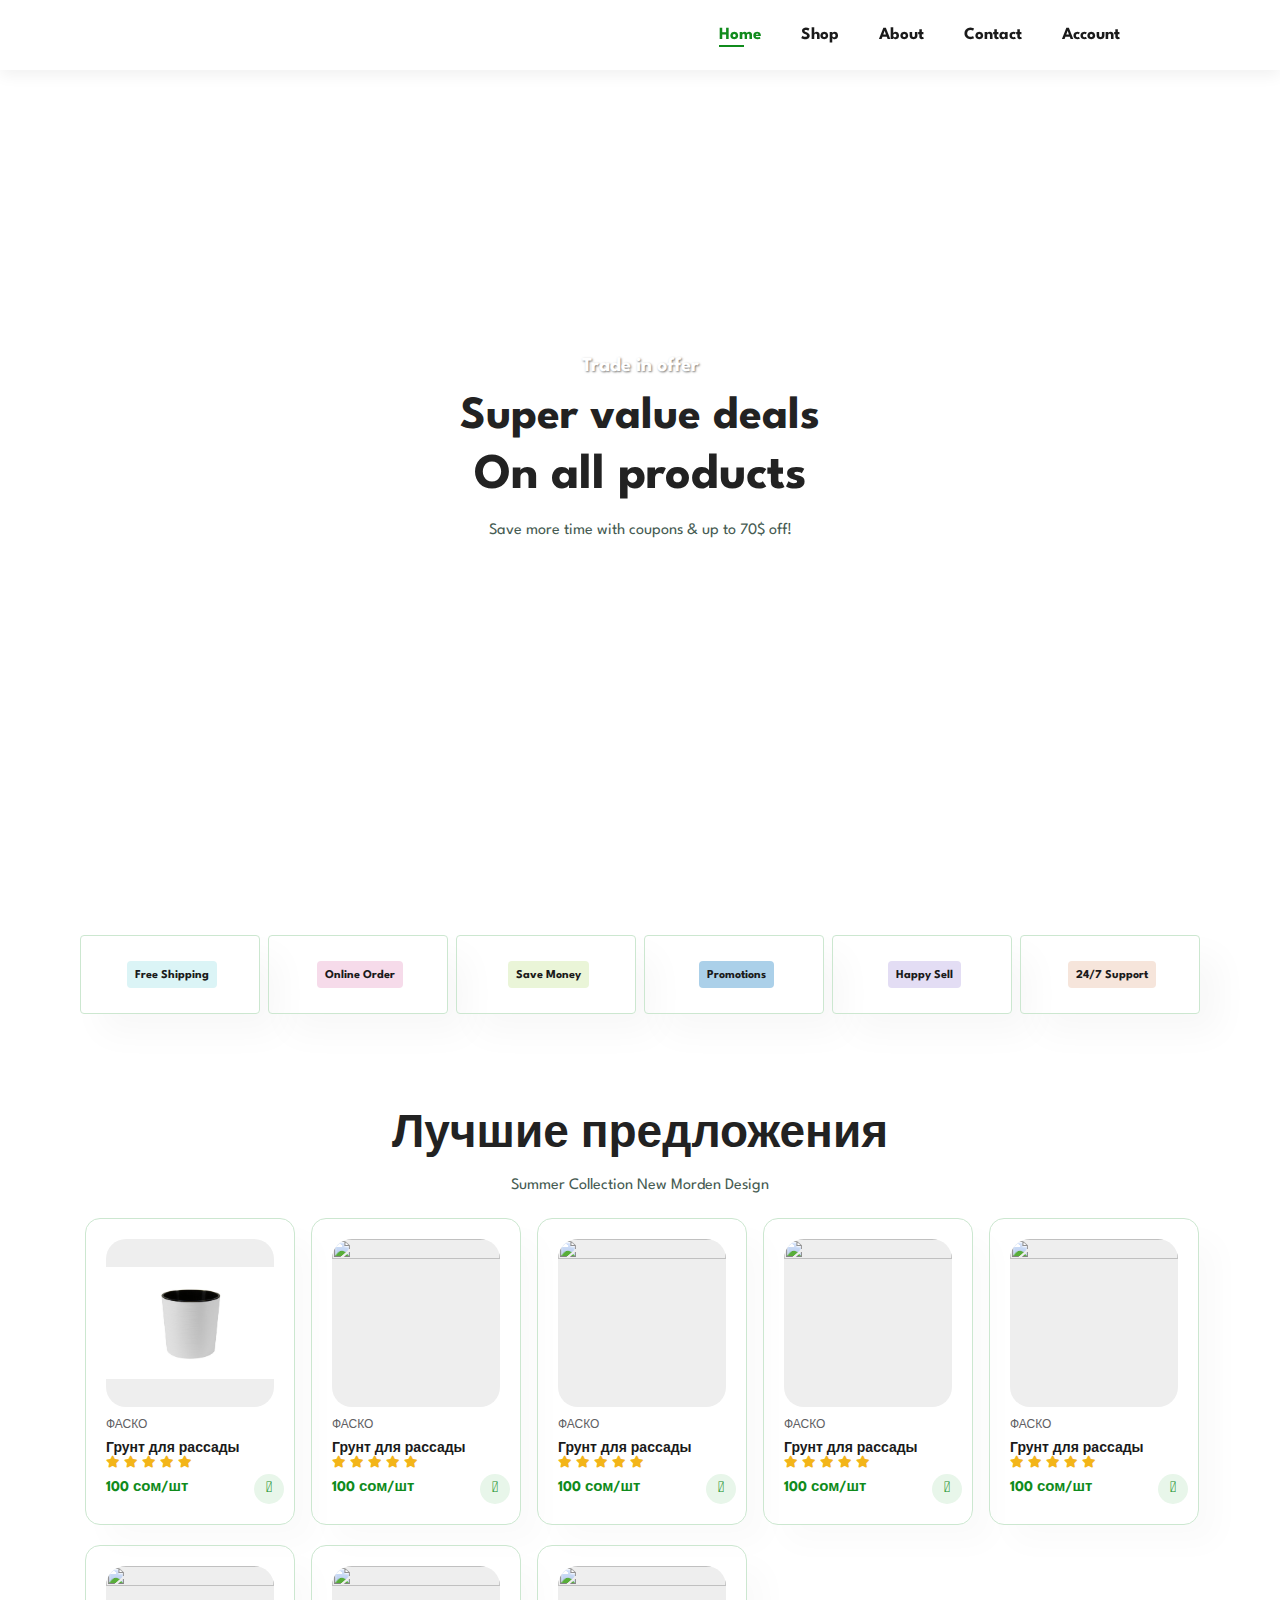
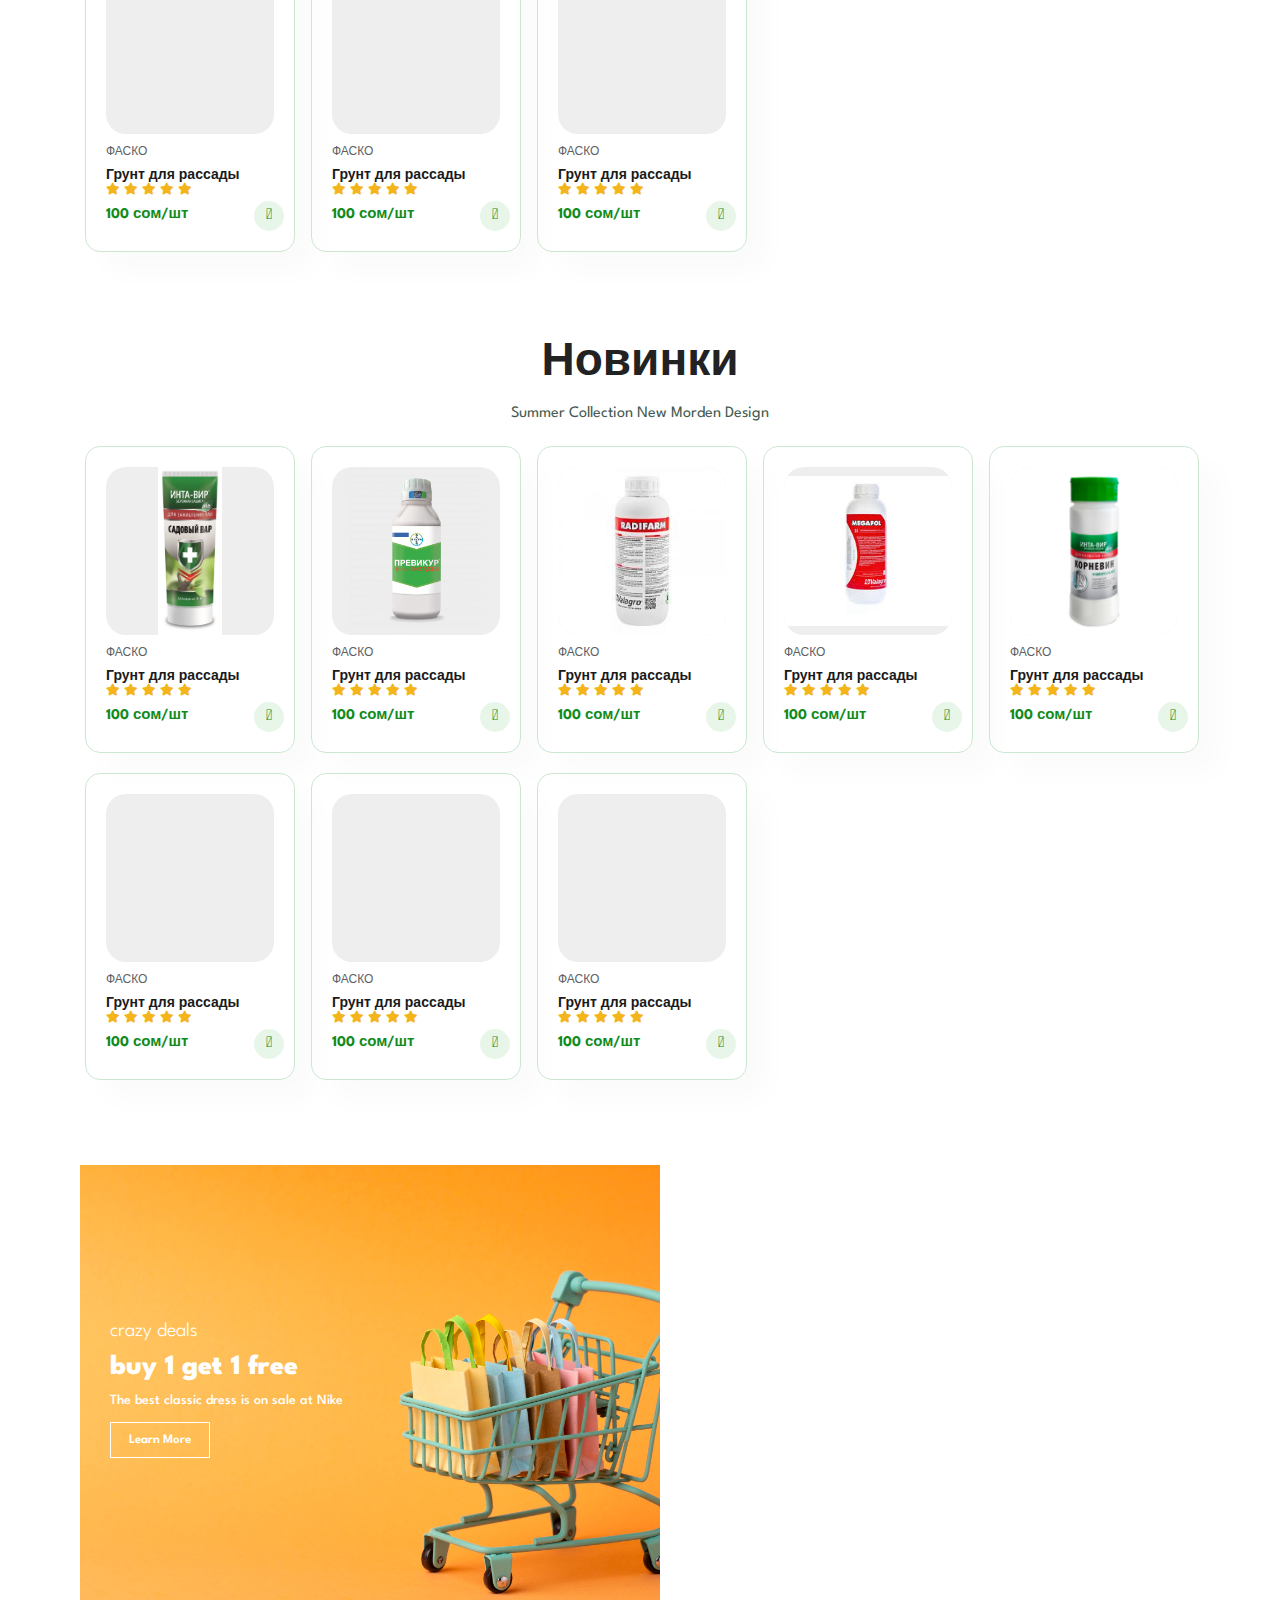
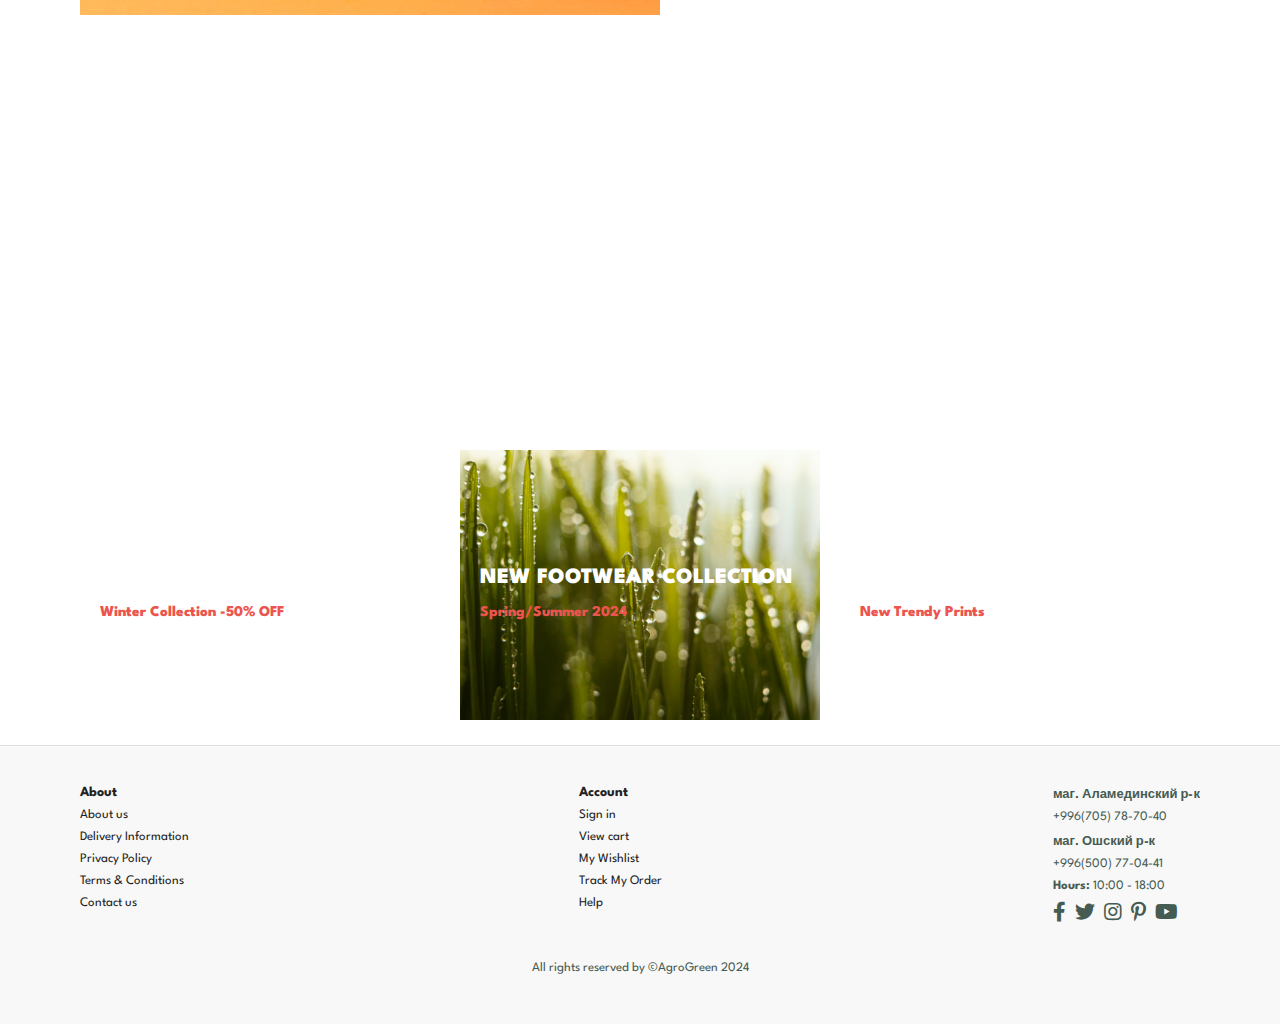
==== commit 2c33bc83: "Image optimization" ====
--- a/index.html
+++ b/index.html
@@ -376,7 +376,7 @@
         </div>
         <div class="col">
             <h4>Account</h4>
-            <a href="#">Sign in</a>
+            <a href="account.html">Sign in</a>
             <a href="#">View cart</a>
             <a href="#">My Wishlist</a>
             <a href="#">Track My Order</a>
--- a/style.css
+++ b/style.css
@@ -10,6 +10,12 @@
 }
 
 /* Global Styles */
+img {
+  max-width: 100%;
+  height: auto;
+  content-visibility: auto;
+  background-color: #eee;
+}
 h1 {
   font-size: 50px;
   line-height: 64px;
@@ -459,8 +465,19 @@
 
 /* Account Page */
 .account-page {
-  padding: 100px 0;
+  padding: 115px 0;
   background: url("./img/account/a1.jpg");
+  background-size: cover;
+  position: relative;
+}
+.account-page::before {
+  content: "";
+  position: absolute;
+  top: 0;
+  left: 0;
+  width: 100%;
+  height: 100%;
+  background-color: rgba(0, 0, 0, 0.25); /* Semi-transparent black color */
 }
 .form-container {
   background: transparent;
@@ -471,10 +488,13 @@
   padding: 20px 0;
   margin: auto;
   overflow: hidden;
-  border: 2px solid rgba(255, 255, 255, .2);
-  backdrop-filter: blur(3px);
-  box-shadow: 0 0 10px rgba(0, 0, 0, .2);
+  border: 1px solid rgb(255, 255, 255);
+  backdrop-filter: blur(7px);
+  box-shadow: 0 0 2px rgb(255, 255, 255);
   border-radius: 10px;
+}
+.form-container ::placeholder{
+  color: #9b9a9a;
 }
 .form-container input {
   padding-right: 40px;
@@ -484,12 +504,12 @@
   position: absolute;
   right: 45px;
   transform: translateY(21px);
-  color: #989696;
+  color: #fff;
 }
 .form-container span {
   font-weight: bold;
   padding: 10px 0;
-  color: #555;
+  color: #fff;
   cursor: pointer;
   width: 100px;
   display: inline-block;
@@ -513,24 +533,29 @@
   padding: 0 10px;
   border: none;
   outline: none;
-  border: 2px solid rgba(57, 55, 55, 0.2);
+  border: 1px solid rgba(255, 255, 255);
   border-radius: 40px;
 }
 form input:focus {
   outline: none;
-  box-shadow: 0 0 5px 0 rgba(0, 0, 0, 0.1);
+  box-shadow: 0 0 2px 0 rgba(255, 255, 255);
+}
+input[type="text"],
+input[type="password"],
+input[type="email"] {
+  color: #fff; /* Change to your desired color */
 }
 form .btn {
-  width: 30%;
+  width: 40%;
   height: 4.5vh;
   background-color: #4CAF50;
   border: none;
-  color: white;
+  color: #fff;
   padding: 10px 20px;
   font-weight: bold;
   text-decoration: none;
   display: inline-block;
-  font-size: 12px;
+  font-size: 14px;
   margin: 15px 0;
   transition-duration: 0.2s;
   cursor: pointer;
@@ -548,12 +573,12 @@
   left: -300px;
 }
 #regForm {
-  left: 0;
+  left: 0px;
 }
 #indicator {
   width: 90px;
   border: none;
-  background: #ff523b;
+  background: #45a049;
   height: 3px;
   transform: translateX(100px);
   transition: ease 1s;
@@ -586,7 +611,7 @@
   white-space: nowrap; /* Prevent text from wrapping */
 }
 .remember-forgot a {
-  color: #555;
+  color: #fff;
   text-decoration: none;
 }
 .remember-forgot a:hover {
@@ -738,9 +763,6 @@
   #banner3 .banner-box {
     width: 100%;
   }
-  footer {
-    margin-top: 20px;
-  }
   footer .copyright {
     text-align: start;
   }
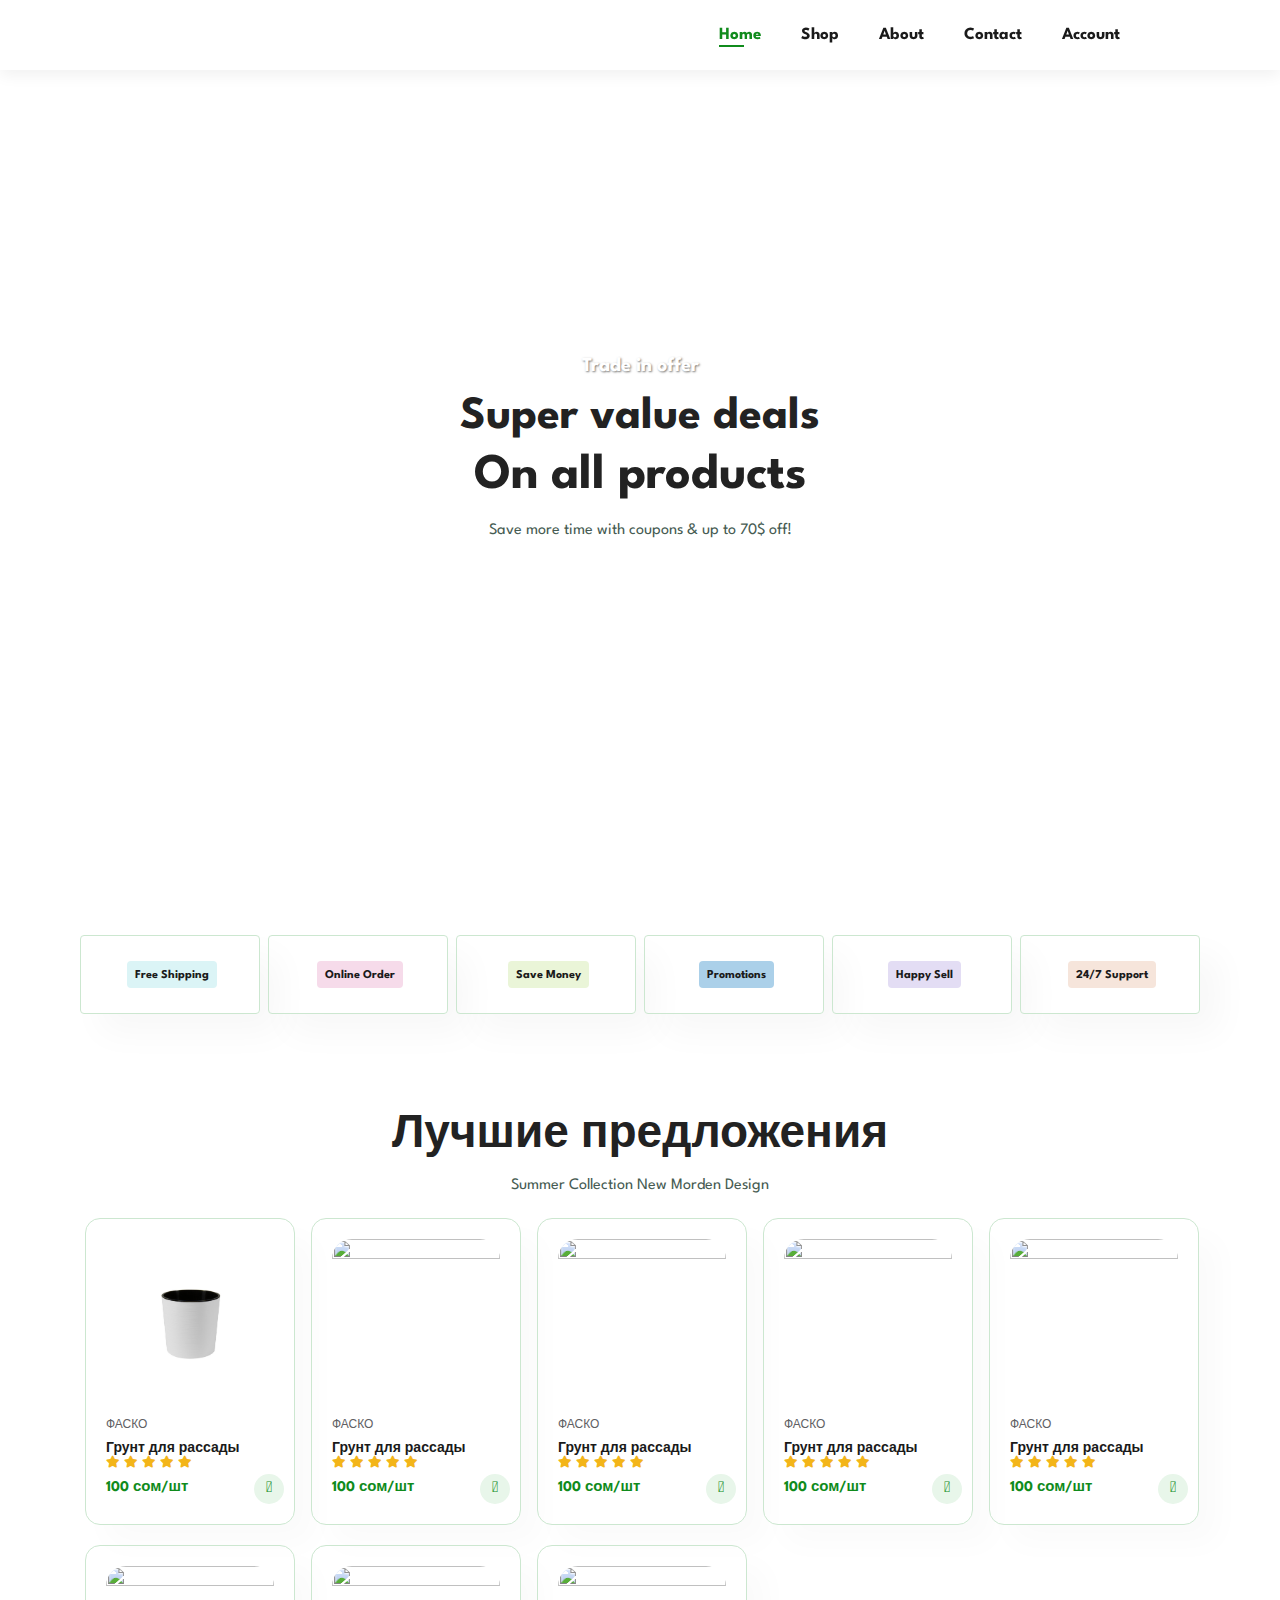
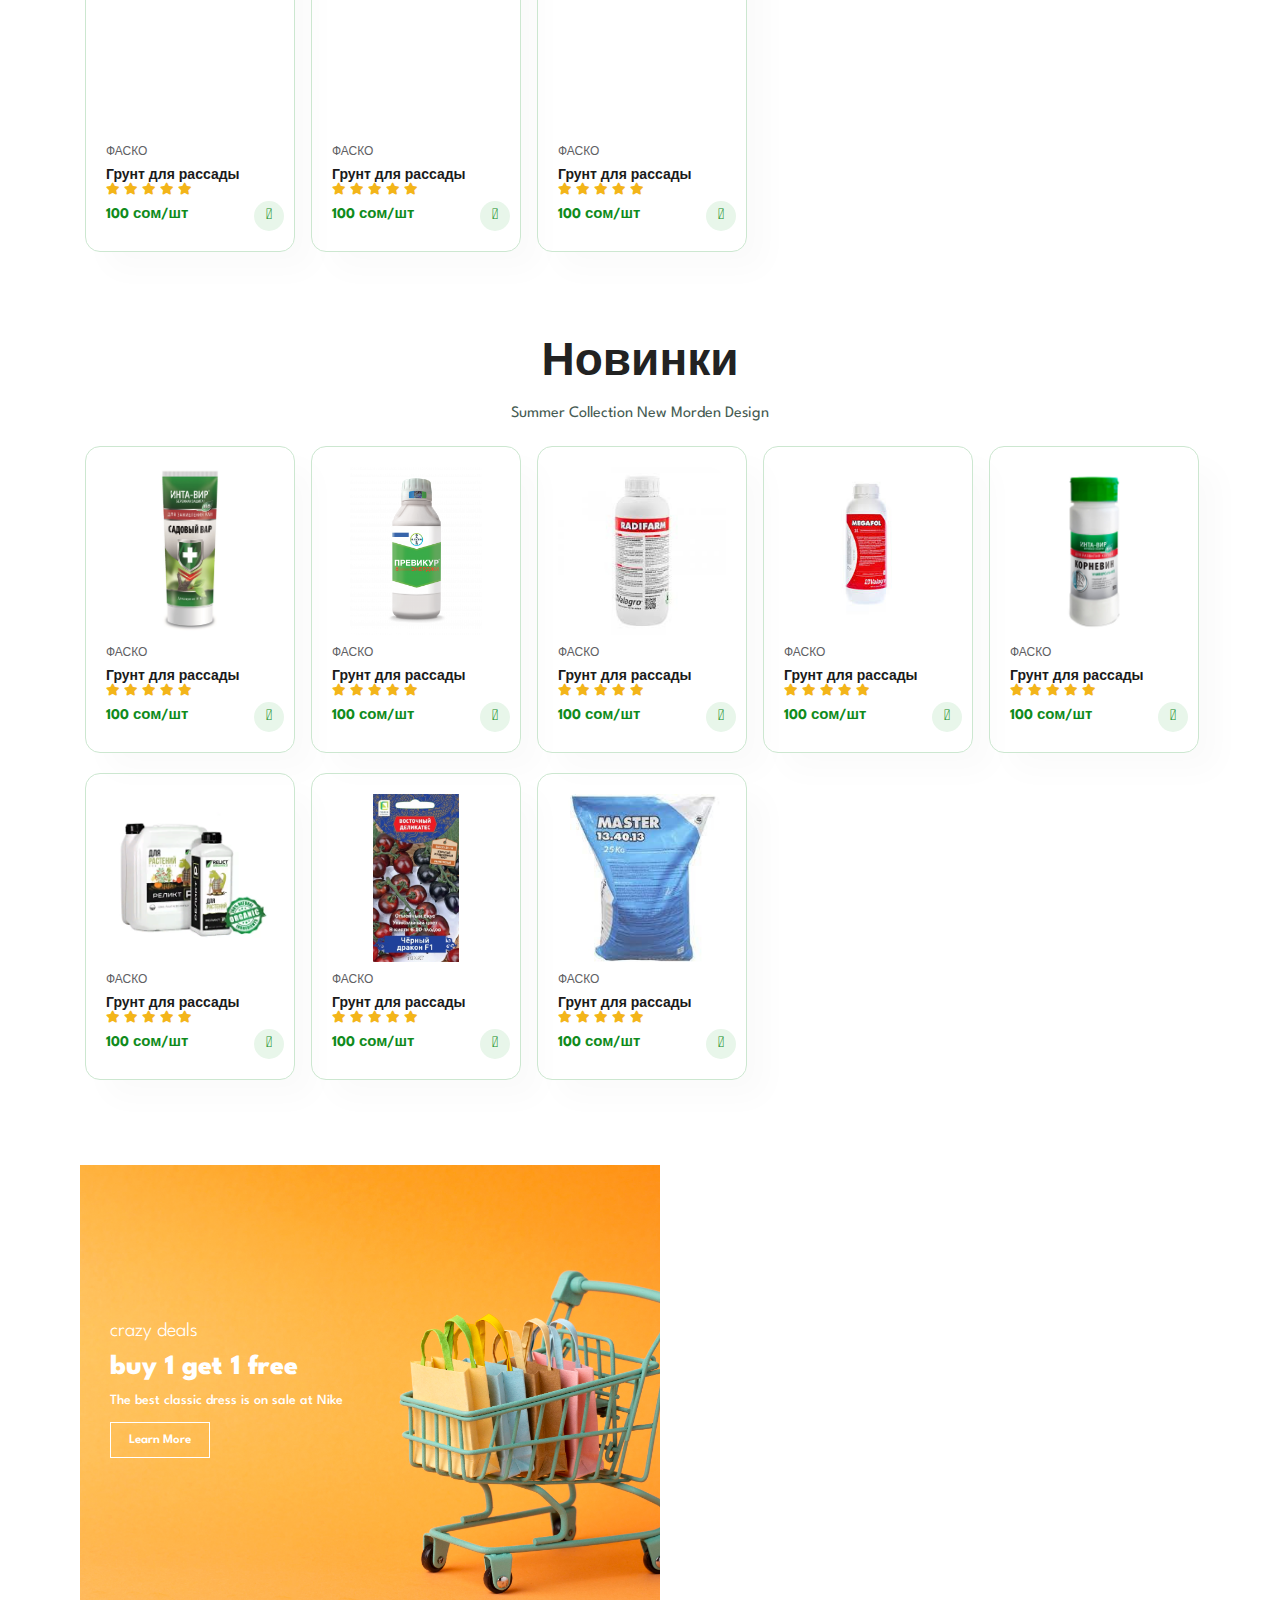
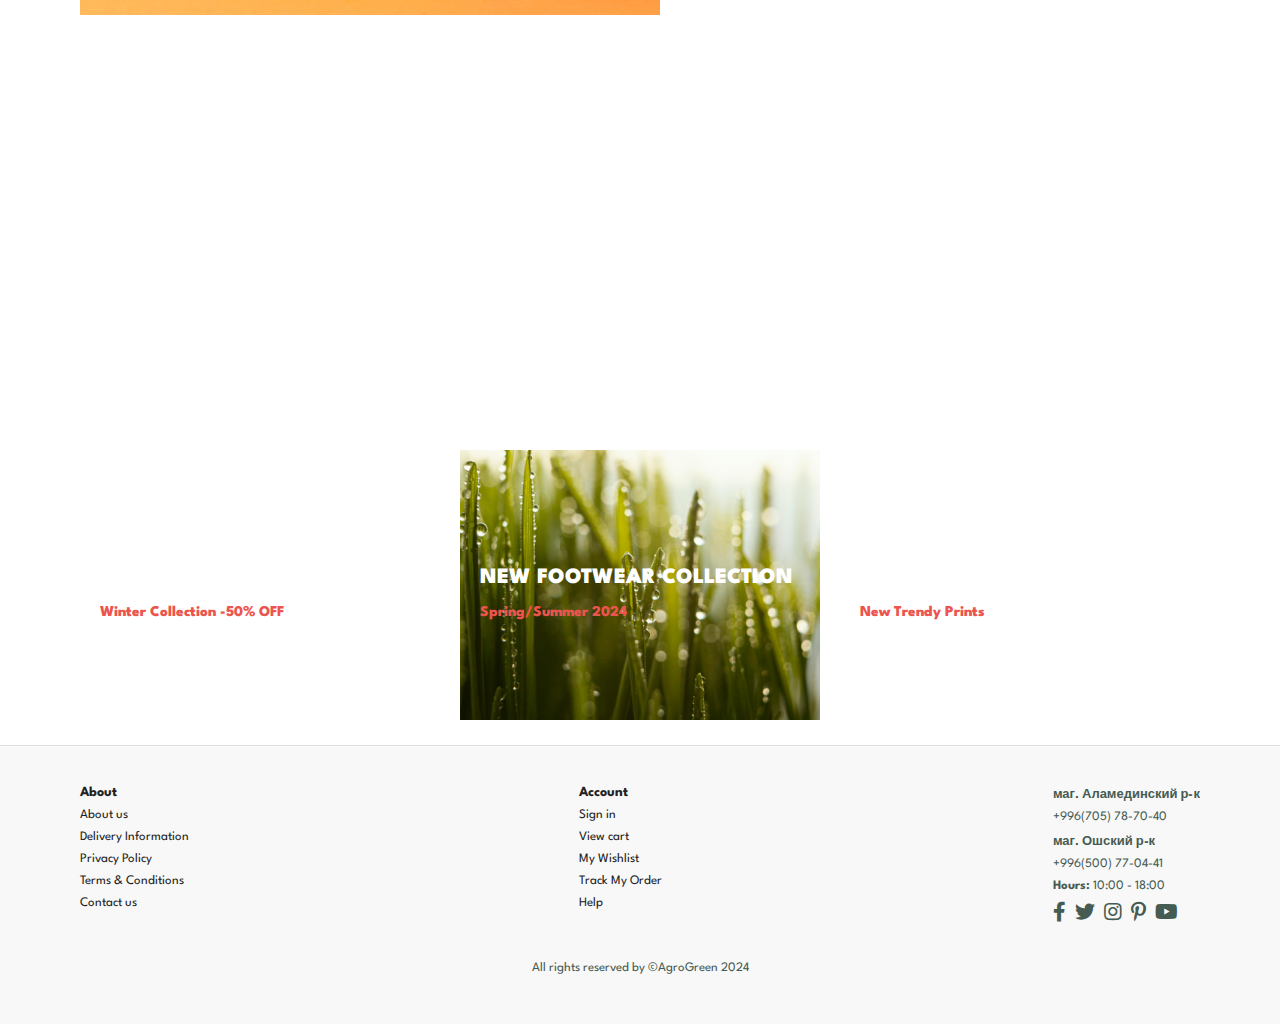
==== commit cbfed91d: "Contact page" ====
--- a/index.html
+++ b/index.html
@@ -407,4 +407,4 @@
 </body>
 
 
-</html>+</html>
--- a/style.css
+++ b/style.css
@@ -10,7 +10,7 @@
 }
 
 /* Global Styles */
-img {
+img :not([src$=".png"]){
   max-width: 100%;
   height: auto;
   content-visibility: auto;
@@ -45,10 +45,22 @@
 .section-m1 {
   margin: 40px 0;
 }
+button.normal {
+  font-size: 14px;
+  font-weight: 600;
+  padding: 11px 18px;
+  color: #fff;
+  background-color: transparent;
+  cursor: pointer;
+  border: 1px solid #fff;
+  outline: none;
+  transition: 0.2s;
+  border-radius: 5px;
+}
 button.white {
   font-size: 13px;
   font-weight: 600;
-  padding:11px 18px;
+  padding: 11px 18px;
   color: #fff;
   background-color: transparent;
   cursor: pointer;
@@ -461,6 +473,105 @@
 }
 #prodetails .single-pro-details span{
   line-height: 25px;
+}
+
+/* Contact Page*/
+#contact-details {
+  display: flex;
+  align-items: center;
+  justify-content: space-between;
+  margin: 20px;
+}
+#contact-details .details {
+  width: 40%;
+}
+#contact-details .details span,
+#form-details form span {
+  font-size: 12px;
+}
+#contact-details .details h2,
+#form-details form h2 {
+  font-size: 26px;
+  line-height: 25px;
+  padding: 20px 0;
+}
+#contact-details .details h3 {
+  font-size: 16px;
+  padding-bottom: 15px;
+}
+#contact-details .details li {
+  list-style: none;
+  display: flex;
+  padding: 10px 0;
+}
+#contact-details .details li i {
+  font-size: 14px;
+  padding-right: 22px;
+}
+#contact-details .details li p{
+  margin: 0;
+  font-size: 14px;
+}
+#contact-details .map {
+  width: 55%;
+  height: 400px;
+}
+#contact-details iframe {
+  width: 100%;
+  height: 100%;
+}
+#form-details {
+  display: flex;
+  justify-content: space-between;
+  margin: 10px 80px 20px 80px;
+  padding: 70px 80px 20px 80px;
+  border: 1px solid #e1e1e1;
+}
+#form-details form {
+  width: 65%;
+  display: flex;
+  flex-direction: column;
+  align-items: flex-start;
+}
+#form-details form input,
+#form-details form textarea {
+  width: 100%;
+  padding: 12px 15px;
+  outline: none;
+  margin-bottom: 20px;
+  border: 1px solid #e1e1e1;
+  border-radius: 3px;
+}
+#form-details form button {
+  background-color: #45a049;
+  columns: #fff;
+}
+#form-details .people div {
+  padding-bottom: 25px;
+  margin: 20px;
+  display: flex;
+  align-items: flex-start;
+}
+#form-details .people div img {
+  width: 65px;
+  height: 65px;
+  object-fit: cover;
+  margin-right: 5px;
+}
+#form-details .people div p {
+  margin-right: 0;
+  font-size: 13px;
+  line-height: 25px;
+  white-space: nowrap;
+}
+#form-details .people div span {
+  display: block;
+  font-size: 16px;
+  font-weight: 600;
+  color: #000;
+}
+#form-details input[type="text"] {
+  color: #000; /* Change to your desired color */
 }
 
 /* Account Page */
@@ -540,9 +651,9 @@
   outline: none;
   box-shadow: 0 0 2px 0 rgba(255, 255, 255);
 }
-input[type="text"],
-input[type="password"],
-input[type="email"] {
+form input[type="text"],
+form input[type="password"],
+form input[type="email"] {
   color: #fff; /* Change to your desired color */
 }
 form .btn {
@@ -616,6 +727,102 @@
 }
 .remember-forgot a:hover {
   text-decoration: underline;
+}
+
+/* Cart Page */
+#cart {
+  overflow-x: auto;
+}
+#cart table {
+  width: 100%;
+  border-collapse: collapse;
+  table-layout: fixed;
+  white-space: nowrap;
+}
+#cart table img {
+  width: 50px;
+}
+#cart table td:nth-child(1) {
+  width: 100px;
+  text-align: center;
+}
+#cart table td:nth-child(2) {
+  width: 150px;
+  text-align: center;
+}
+#cart table td:nth-child(3) {
+  width: 250px;
+  text-align: center;
+}
+#cart table td:nth-child(4),
+#cart table td:nth-child(5),
+#cart table td:nth-child(6) {
+  width: 150px;
+  text-align: center;
+}
+#cart table td:nth-child(5) input {
+  width: 70px;
+  padding: 10px 5px 10px 15px;
+}
+#cart table thead {
+  border: 1px solid #e2e9e1;
+  border-left: none;
+  border-right: none;
+}
+#cart table thead td {
+  font-weight: 700;
+  text-transform: uppercase;
+  font-size: 13ps;
+  padding: 18px 0;
+}
+#cart table tbody tr td {
+  padding-top: 15px;
+}
+#cart table tbody td {
+  font-size: 13px;
+}
+#cart-add {
+  display: flex;
+  flex-wrap: wrap;
+  justify-content: space-between;
+}
+#coupon {
+  width: 50%;
+  margin-bottom: 30px;
+}
+#coupon h3,
+#subtotal h3 {
+  padding-bottom: 15px;
+}
+#coupon input {
+  padding: 10px 20px;
+  outline: none;
+  width: 60%;
+  margin-right: 10px;
+  border: 1px solid #e2e9e1;
+}
+#coupon button,
+#subtotal button {
+  background-color: #45a049;
+  color: #fff;
+  padding: 9px 15px;
+}
+#subtotal {
+  width: 50%;
+  margin-bottom: 30px;
+  border: 1px solid #e2e9e1;
+  padding: 30px;
+}
+#subtotal table {
+  border-collapse: collapse;
+  width: 100%;
+  margin-bottom: 20px;
+}
+#subtotal table td {
+  width: 50%;
+  border: 1px solid #e2e9e1;
+  padding: 10px;
+  font-size: 13px;
 }
 
 /* Start Media Query */
@@ -704,6 +911,21 @@
   #banner3 .banner-box {
     width: 32%;
   }
+
+  /* Contact Page */
+  #form-details {
+    padding: 50px;
+    margin: 0 40px 20px 40px;
+  }
+  #form-details form {
+    width: 90%;
+  }
+  #form-details .people {
+    width: 60%;
+  }
+  #form-details .people div p {
+    line-height: 20px;
+  }
 }
 @media (max-width: 477px) {
   .section-p1 {
@@ -785,4 +1007,45 @@
   #prodetails .single-pro-details h4 {
     padding: 15px 0 0 0;
   }
-}+
+  /* Cart Page */
+  #cart-add {
+    flex-direction: column;
+  }
+  #coupon {
+    width: 100%;
+  }
+  #subtotal {
+    width: 100%;
+    padding: 20px;
+  }
+
+  /* Contact Page */
+  #contact-details {
+    flex-direction: column;
+  }
+  #contact-details .details {
+    width: 100%;
+    margin-bottom: 30px;
+  }
+  #contact-details .map {
+    width: 100%;
+  }
+  #form-details {
+    margin: 10px;
+    padding: 30px 10px;
+    flex-wrap: wrap;
+  }
+  #form-details form {
+    width: 100%;
+    margin-bottom: 30px;
+  }
+  #form-details .people div p {
+    font-size: 17px;
+    line-height: 25px;
+  }
+  #form-details .people div {
+    padding-bottom: 0;
+    margin: 10px;
+  }
+}
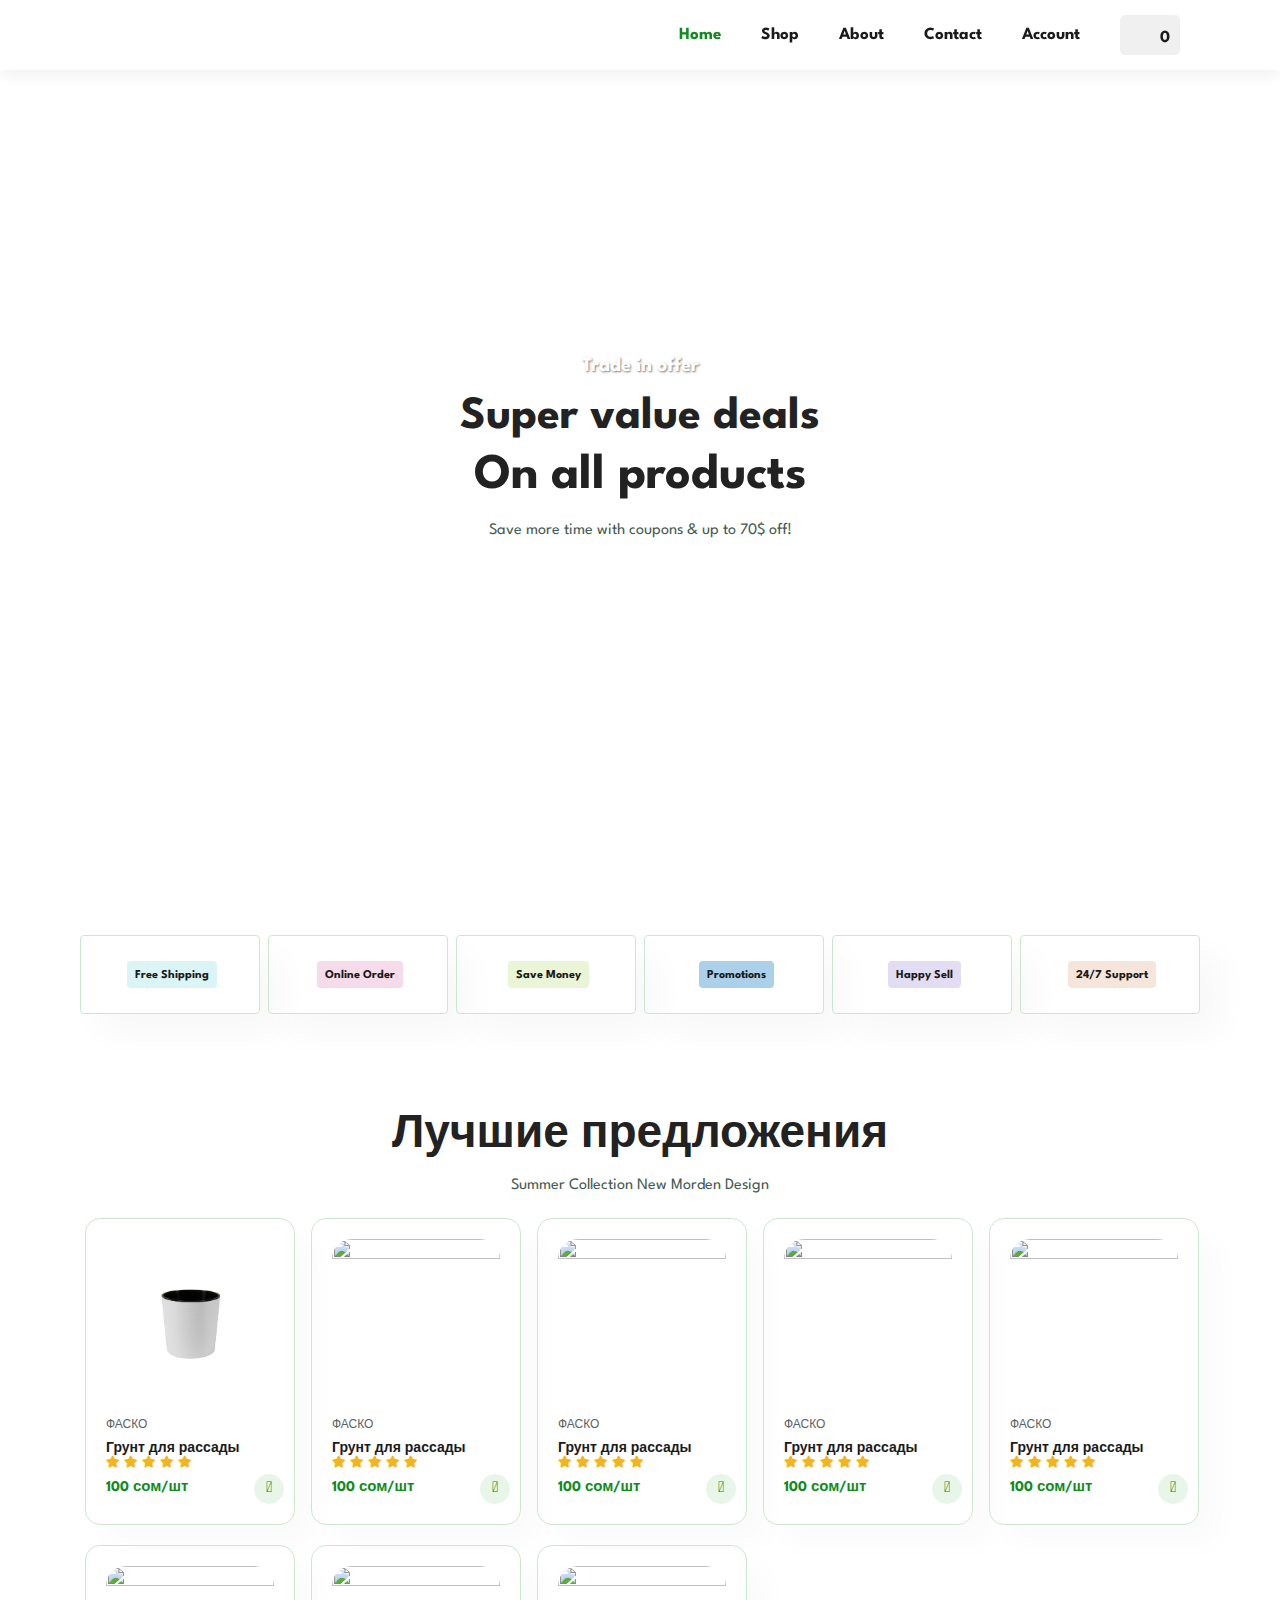
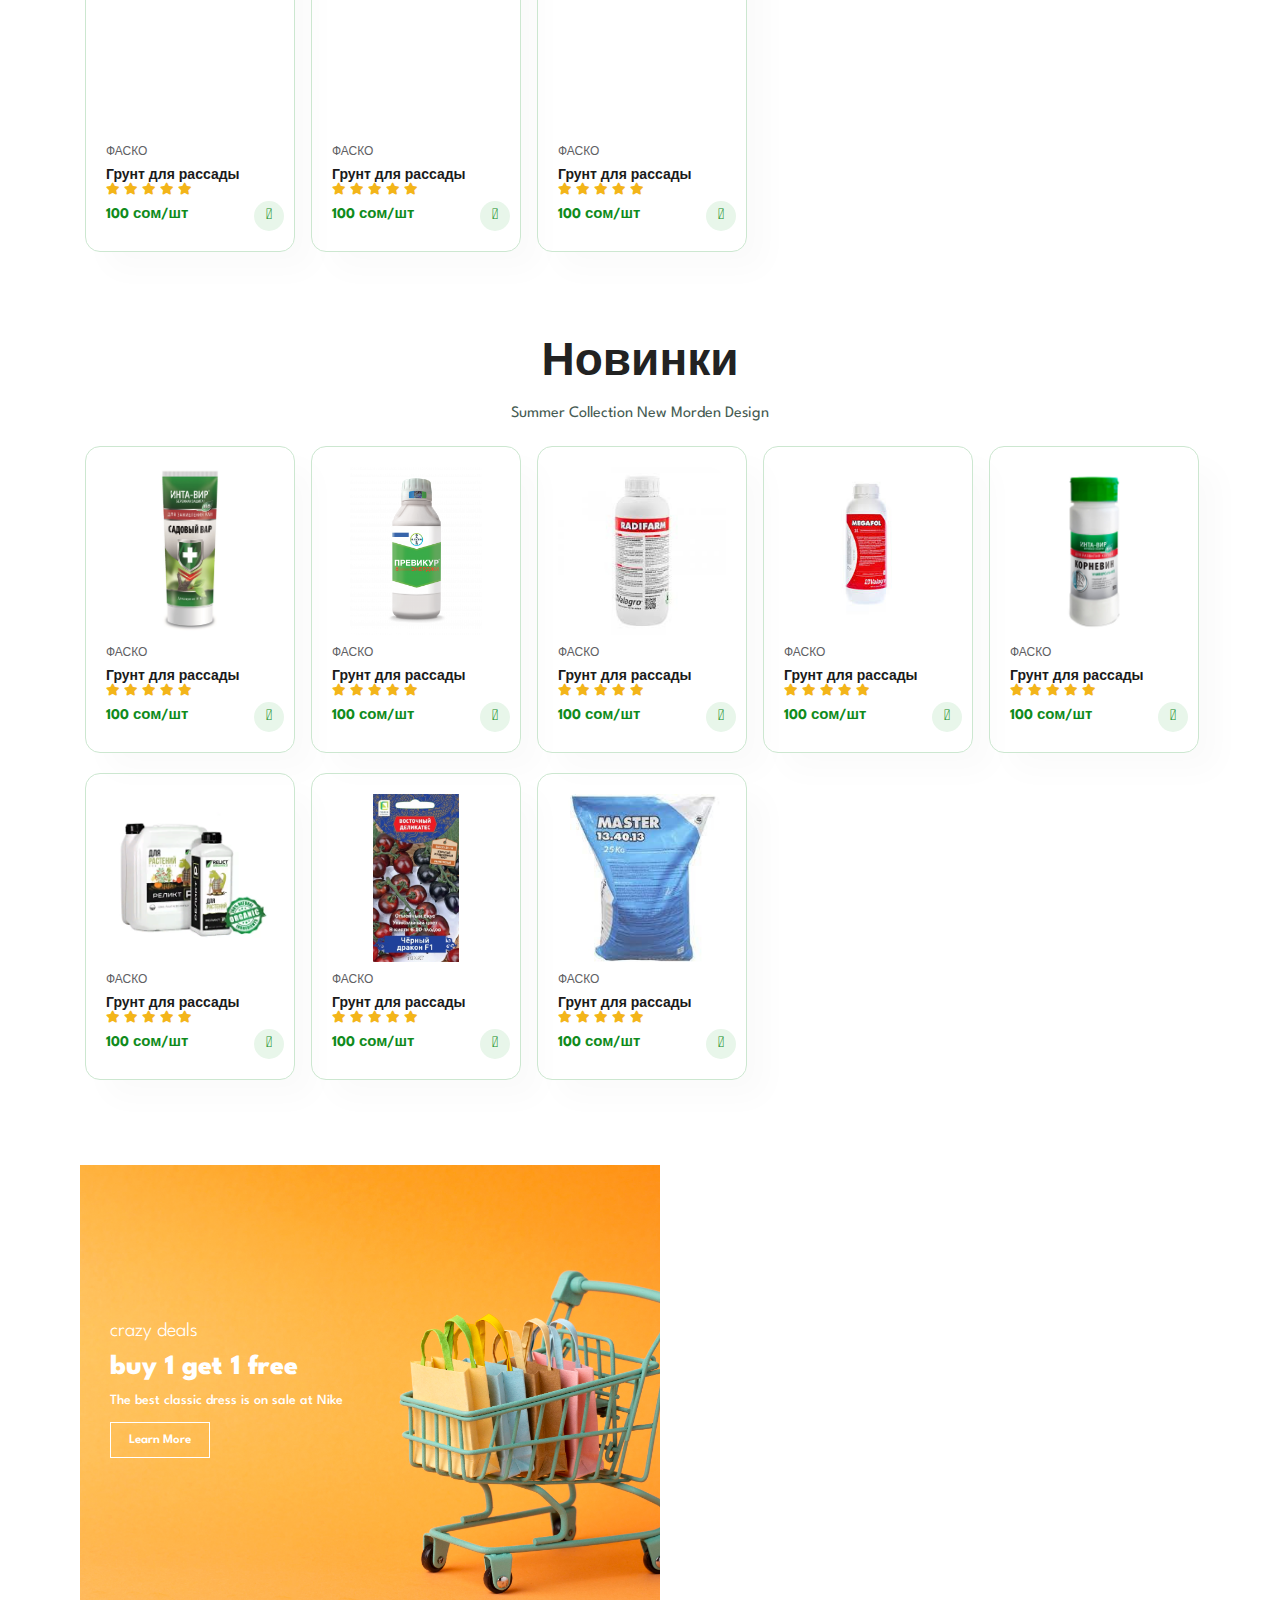
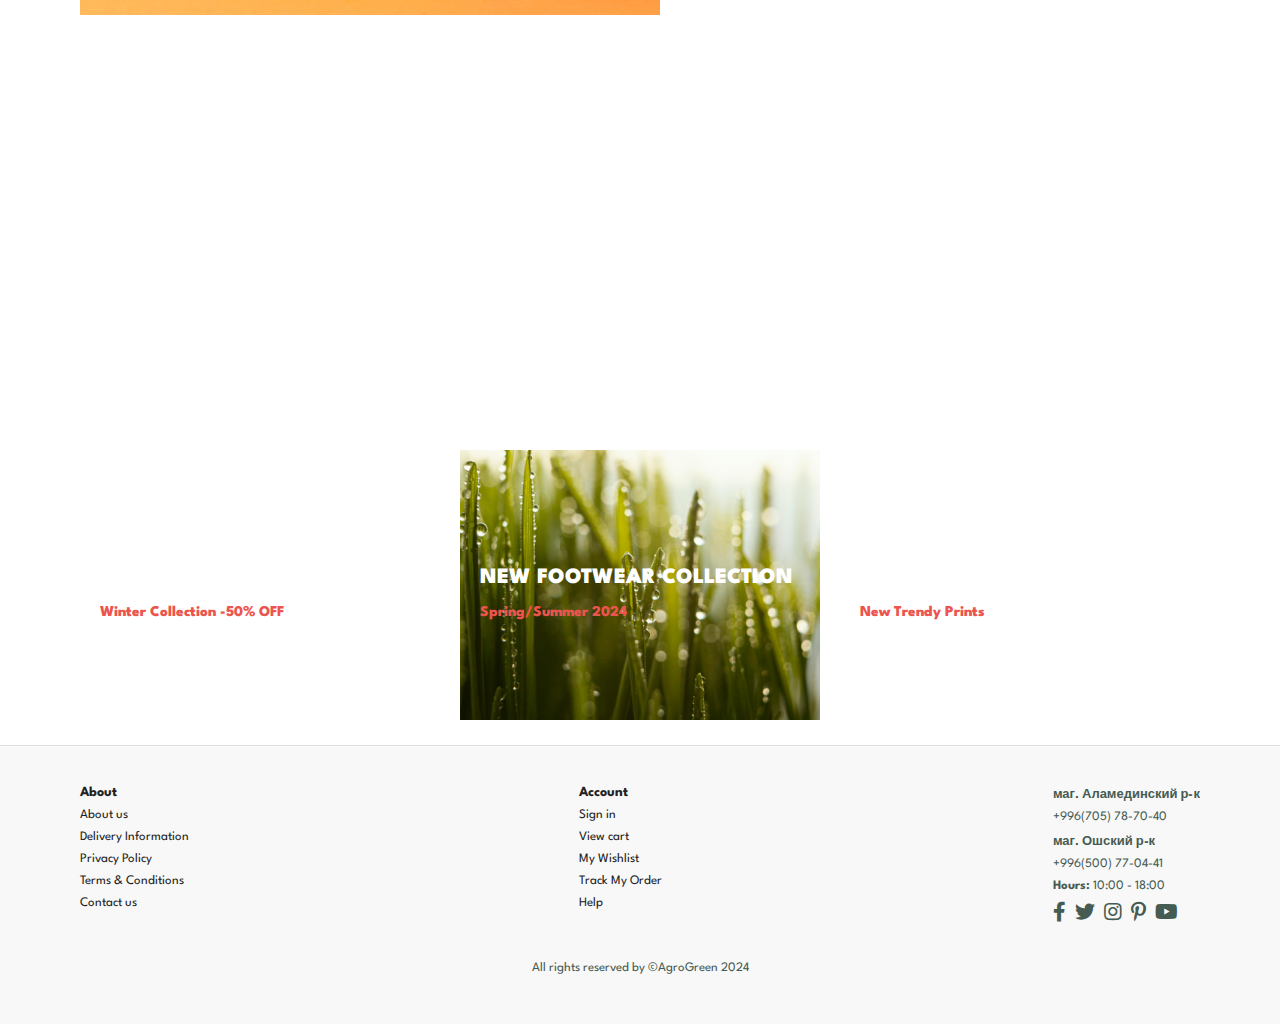
==== commit 876d2b2a: "Counting system" ====
--- a/index.html
+++ b/index.html
@@ -20,7 +20,7 @@
                 <li><a href="about.html">About</a></li>
                 <li><a href="contact.html">Contact</a></li>
                 <li><a href="account.html">Account</a></li>
-                <li id="lg-bag"><a class="logo-bag" href="cart.html"><i class="far fa-shopping-bag"></i></a></li>
+                <li id="lg-bag"><a class="logo-bag" href="cart.html"><i class="far fa-shopping-bag"></i><p id="count">0</p></a></li>
                 <a href="#" id="close"><i class="far fa-times"></i></a>
             </ul>
         </div>
--- a/style.css
+++ b/style.css
@@ -94,15 +94,26 @@
   align-items: center;
   justify-content: center;
 }
-#navbar .logo-bag{
+#navbar .logo-bag {
+  padding: 0 10px 0 10px;
   font-size: 20px;
+  display: flex;
+  align-items: center;
+  background-color: #f0f0f0;
+  width: 100%;
+  height: 40px;
+  border-radius: 5px;
+}
+#navbar .logo-bag p {
+  margin: 0 0 -5px 10px;
 }
 #navbar li {
   list-style: none;
   padding: 0 20px;
   position: relative;
 }
-#navbar li a {
+#navbar li a,
+#navbar .logo-bag p {
   text-decoration: none;
   font-size: 17px;
   font-weight: 700;
@@ -112,16 +123,6 @@
 #navbar li a:hover,
 #navbar li a.active {
   color: #108B1C;
-}
-#navbar li a.active::after,
-#navbar li a:hover::after {
-  content: "";
-  width: 30%;
-  height: 2px;
-  background-color: #108B1C;
-  position: absolute;
-  bottom: -4px;
-  left: 20px;
 }
 
 #mobile {
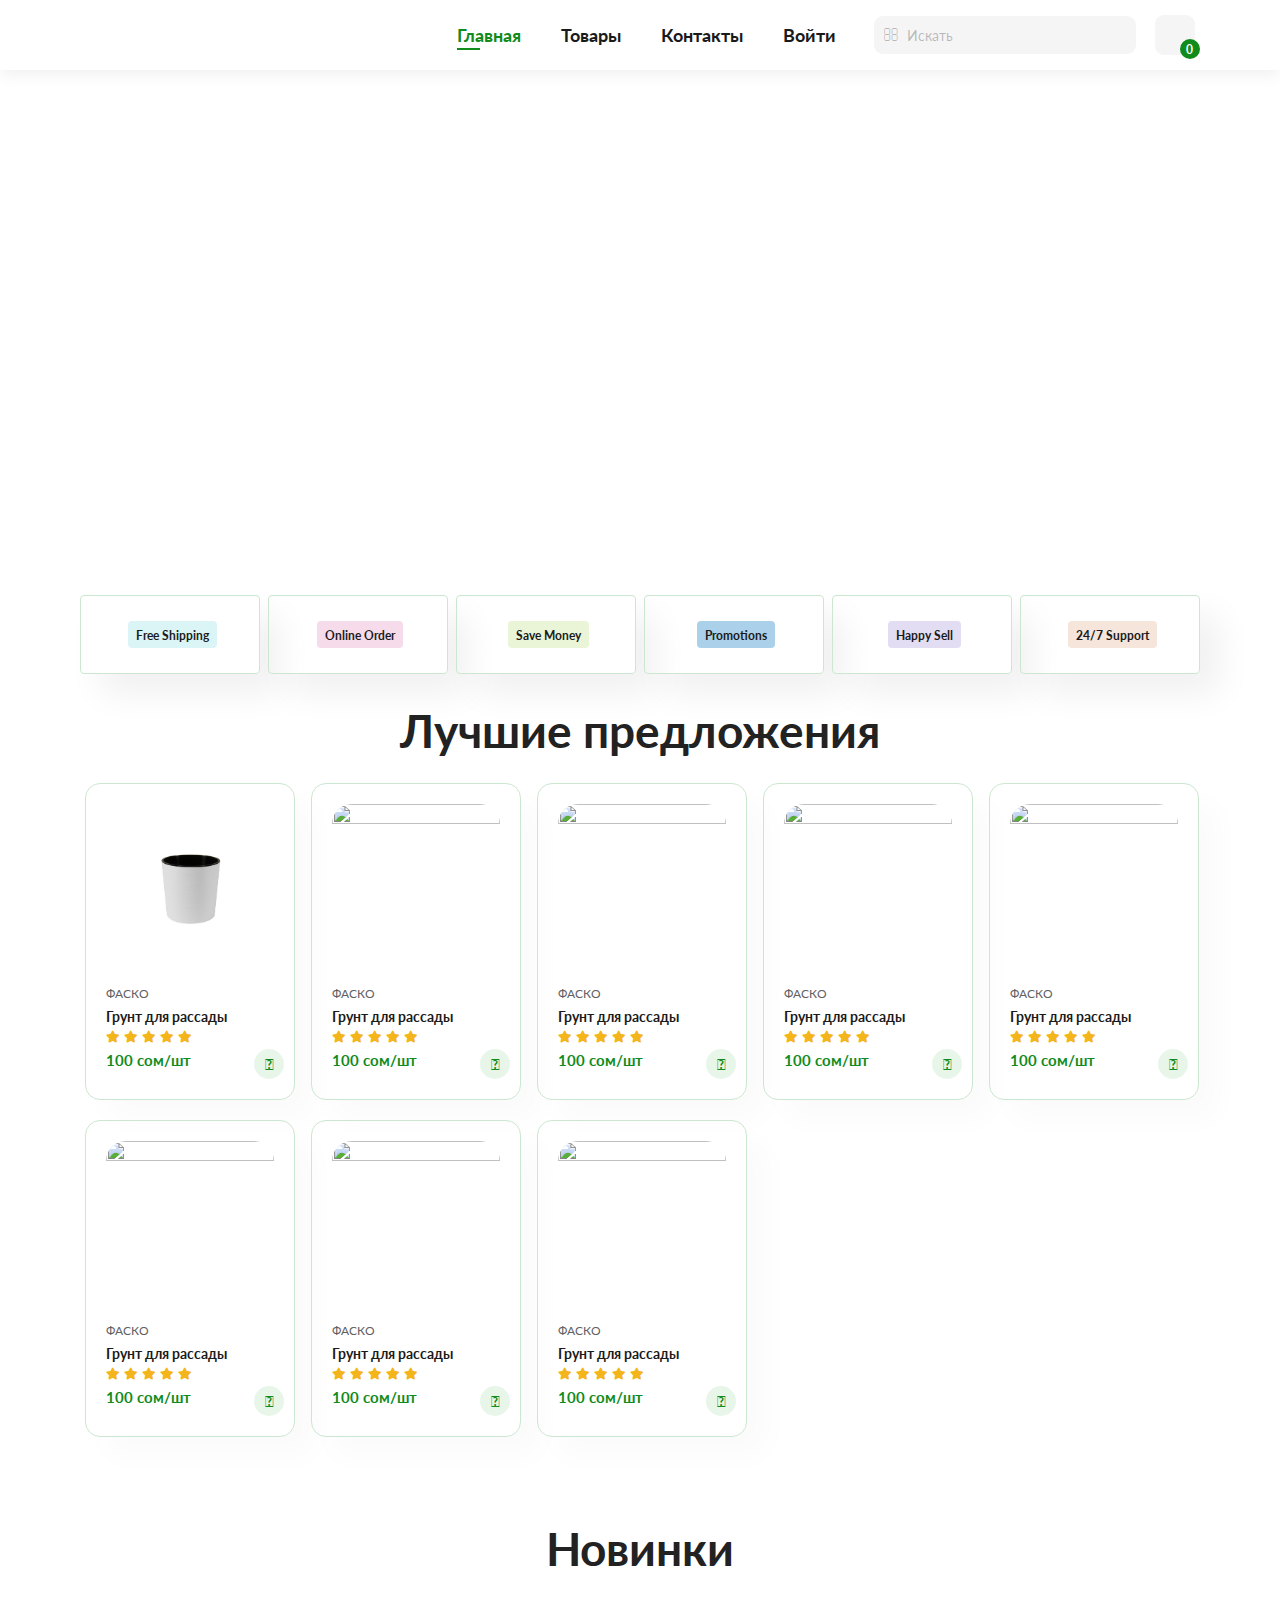
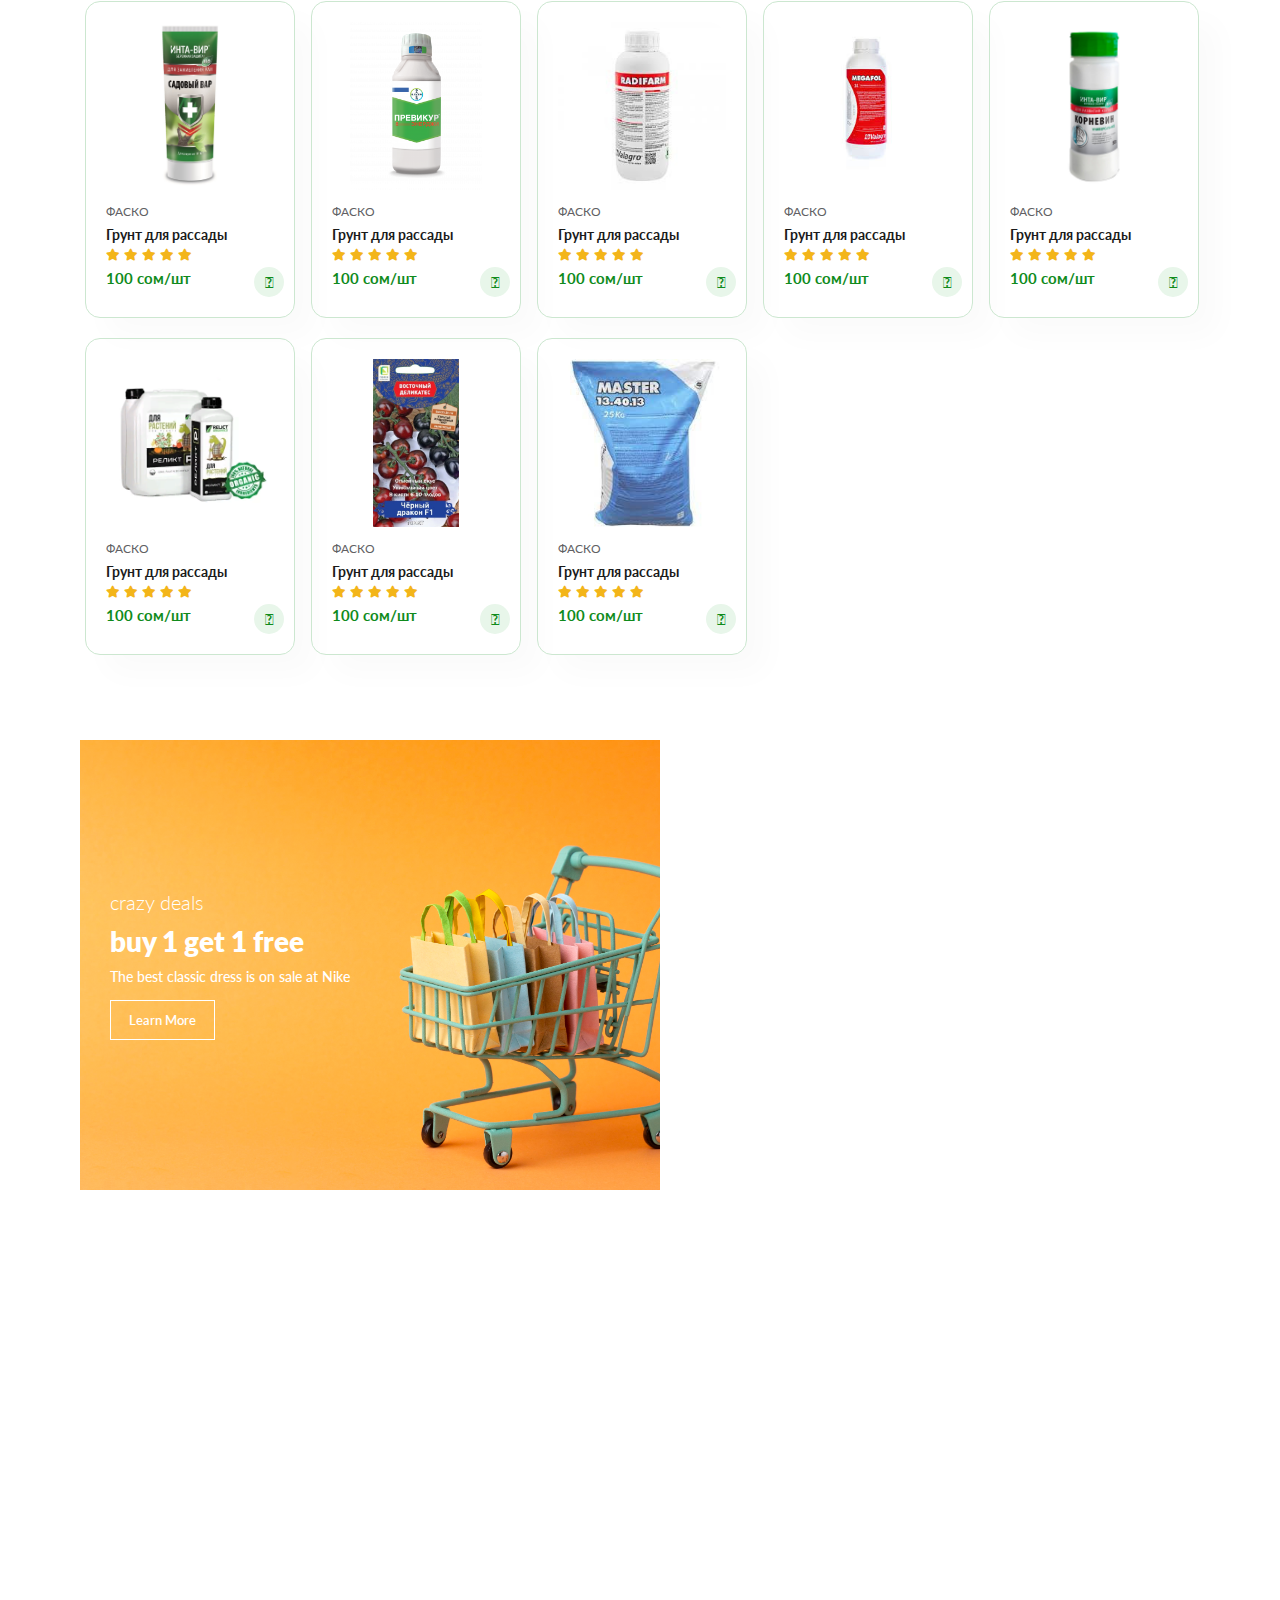
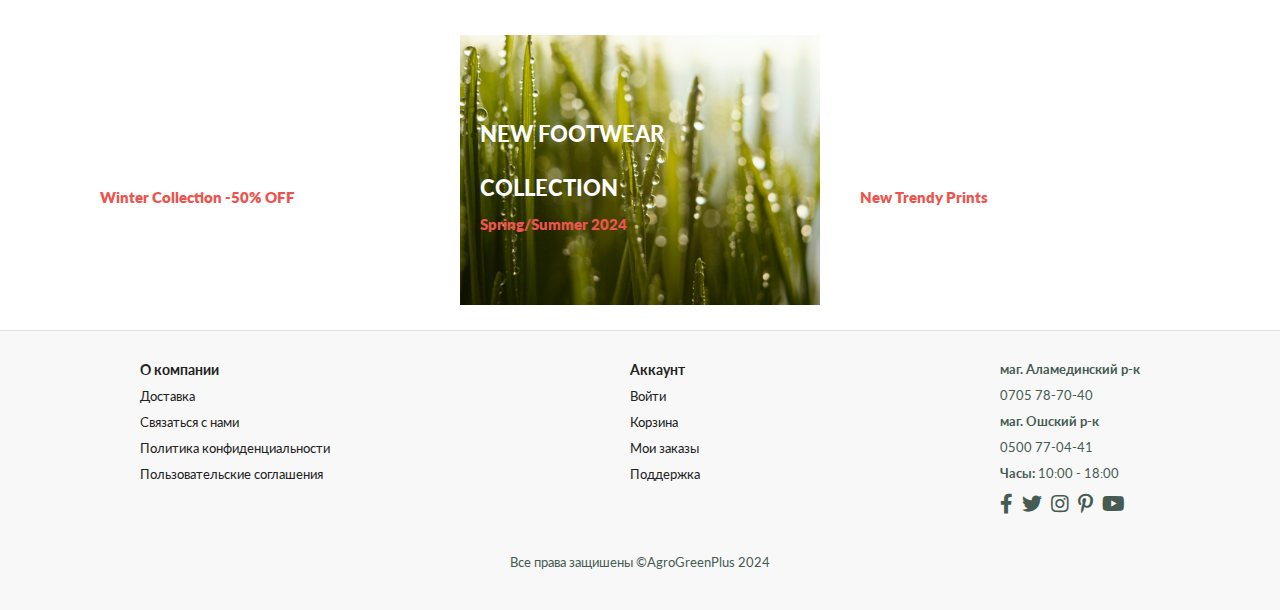
==== commit 8ea61e13: "Fixes" ====
--- a/index.html
+++ b/index.html
@@ -5,37 +5,35 @@
     <meta charset="UTF-8">
     <meta http-equiv="X-UA-Compatible" content="IE=edge">
     <meta name="viewport" content="width=device-width, initial-scale=1.0">
-    <title>AgroGreen website</title>
+    <title>AgroGreenPlus</title>
     <link rel="stylesheet" href="https://pro.fontawesome.com/releases/v5.10.0/css/all.css"/>
     <link rel="stylesheet" href="style.css">
 </head>
 
 <body>
     <section id="header">
-        <a href="index.html"><img id="logo" src="./img/logo.png" class="logo" alt=""></a>
-        <div>
-            <ul id="navbar">
-                <li><a class="active" href="index.html">Home</a></li>
-                <li><a href="shop.html">Shop</a></li>
-                <li><a href="about.html">About</a></li>
-                <li><a href="contact.html">Contact</a></li>
-                <li><a href="account.html">Account</a></li>
-                <li id="lg-bag"><a class="logo-bag" href="cart.html"><i class="far fa-shopping-bag"></i><p id="count">0</p></a></li>
-                <a href="#" id="close"><i class="far fa-times"></i></a>
-            </ul>
-        </div>
-        <div id="mobile">
-            <a href="cart.html"><i class="far fa-shopping-bag"></i></a>
-            <i id="bar" class="fas fa-outdent"></i>
-        </div>
+        <header>
+            <div id="title">
+                <img class="logo" src="./img/logo.png" href="index.html" alt="">
+            </div>
+            <div id="navbar">
+                <li><a class="active" href="index.html">Главная</a></li>
+                <li><a href="shop.html">Товары</a></li>
+                <li><a href="contact.html">Контакты</a></li>
+                <li><a href="account.html">Войти</a></li>
+            </div>
+            <div id="searchbar">
+                <i class="far fa-search"></i>
+                <input class="input-search" type="search" placeholder="Искать">
+            </div>
+            <div id="icon-cart">
+                <i class="far fa-shopping-bag"></i>
+                <span>0</span>
+            </div>
+        </header>
     </section>
     
     <section id="hero">
-        <h4>Trade in offer</h4>
-        <h2>Super value deals</h2>
-        <h1>On all products</h1>
-        <p>Save more time with coupons & up to 70$ off! </p>
-        <button class="white">Shop Now</button>
     </section>
 
     <section id="feature" class="section-p1">
@@ -67,7 +65,6 @@
 
     <section id="product1" class="section-p1">
         <h2>Лучшие предложения</h2>
-        <p>Summer Collection New Morden Design</p>
         <div class="pro-container">
             <div class="pro" onclick="window.location.href='sproduct.html'">
                 <img src="./img/products/f1.jpg" alt="">
@@ -202,7 +199,6 @@
 
     <section id="product1" class="section-p1">
         <h2>Новинки</h2>
-        <p>Summer Collection New Morden Design</p>
         <div class="pro-container">
             <div class="pro">
                 <img src="./img/products/n1.jpg" alt="">
@@ -367,27 +363,25 @@
 
     <footer class="section-p1">
         <div class="col">
-            <h4>About</h4>
-            <a href="#">About us</a>
-            <a href="#">Delivery Information</a>
-            <a href="#">Privacy Policy</a>
-            <a href="#">Terms & Conditions</a>
-            <a href="#">Contact us</a>
+            <h4>О компании</h4>
+            <a href="#">Доставка</a>
+            <a href="contact.html">Связаться с нами</a>
+            <a href="#">Политика конфиденциальности</a>
+            <a href="#">Пользовательские соглашения</a>
         </div>
         <div class="col">
-            <h4>Account</h4>
-            <a href="account.html">Sign in</a>
-            <a href="#">View cart</a>
-            <a href="#">My Wishlist</a>
-            <a href="#">Track My Order</a>
-            <a href="#">Help</a>
+            <h4>Aккаунт</h4>
+            <a href="account.html">Войти</a>
+            <a href="cart.html">Корзина</a>
+            <a href="#">Мои заказы</a>
+            <a href="#">Поддержка</a>
         </div>
         <div class="col install">
             <p></i><strong>маг. Аламединский р-к</strong></p>
-            <p>+996(705) 78-70-40</p>
+            <p>0705 78-70-40</p>
             <p></i><strong>маг. Ошский р-к</strong></p>
-            <p>+996(500) 77-04-41</p>
-            <p><strong>Hours: </strong>10:00 - 18:00</p>
+            <p>0500 77-04-41</p>
+            <p><strong>Часы: </strong>10:00 - 18:00</p>
             <div class="follow">
                 <div class="icon">
                     <i class="fab fa-facebook-f"></i>
@@ -399,7 +393,7 @@
             </div>
         </div>
         <div class="copyright">
-            <p>All rights reserved by &copy;AgroGreen 2024</p>
+            <p>Все права защишены &copy;AgroGreenPlus 2024</p>
         </div>
     </footer>
     
--- a/style.css
+++ b/style.css
@@ -1,9 +1,8 @@
-@import url("https://fonts.googleapis.com/css2?family=Spartan:wght@100;200;300;400;500;600;700;800;900&display=swap");
-* {
+@import url('https://fonts.googleapis.com/css2?family=Lato:ital,wght@0,100;0,300;0,400;0,700;0,900;1,100;1,300;1,400;1,700;1,900&family=Poppins:ital,wght@0,100;0,200;0,300;0,400;0,500;0,600;0,700;0,800;0,900;1,100;1,200;1,300;1,400;1,500;1,600;1,700;1,800;1,900&display=swap');* {
   margin: 0;
   padding: 0;
   box-sizing: border-box;
-  font-family: "Spartan", sans-serif;
+  font-family: "Lato", sans-serif;
 }
 html {
   scroll-behavior: smooth;
@@ -14,7 +13,10 @@
   max-width: 100%;
   height: auto;
   content-visibility: auto;
-  background-color: #eee;
+  background-color: #e3e3e3;
+}
+body {
+  width: 100%;
 }
 h1 {
   font-size: 50px;
@@ -40,7 +42,7 @@
   color: #465b52;
 }
 .section-p1 {
-  padding: 40px 80px;
+  padding: 30px 80px;
 }
 .section-m1 {
   margin: 40px 0;
@@ -68,75 +70,111 @@
   outline: none;
   transition: 0.2s;
 }
-body {
-  width: 100%;
-}
 
 /* Header */
-#logo {
-  width: 180px;
-}
-#header {
+header {
   display: flex;
   align-items: center;
   justify-content: space-between;
-  padding: 20px 80px;
+  padding: 20px 85px;
   background-color: #fff;
   box-shadow: 0 5px 15px rgb(0, 0, 0, 0.06);
-  z-index: 999;
-  position: sticky;
-  top: 0;
-  left: 0;
   height: 70px;
 }
-#navbar {
+header #title .logo {
+  width: 180px;
+}
+header #icon-cart {
+  position: relative;
+  width: max-content;
+  display: flex;
+  align-items: center;
+  padding: 9px;
+  border-radius: 9px;
+  background: #f5f5f5;
+  cursor: pointer;
+}
+header #icon-cart i {
+  font-size: 22px;
+}
+header #icon-cart span {
+  display: flex;
+  justify-content: center;
+  align-items: center;
+  min-width: 20px;
+  min-height: 20px;
+  background-color: #108B1C;
+  color: #fff;
+  border-radius: 50%;
+  font-weight: bold;
+  font-size: 12px;
+  position: absolute;
+  top: 60%;
+  right: -5px;
+  padding: 0 4px 0 4px;
+}
+header #searchbar {
+  position: relative;
+  width: max-content;
+  display: flex;
+  align-items: center;
+  padding: 9px;
+  border-radius: 9px;
+  background: #f5f5f5;
+}
+header #searchbar .input-search {
+  min-height: 20px;
+  font-size: 14px;
+  color: #333;
+  margin-left: 8px;
+  outline: none;
+  border: none;
+  background: transparent;
+  width: 220px;
+}
+header #searchbar .input-search::placeholder,
+header #searchbar i {
+  color: rgba(0, 0, 0, 0.25);
+}
+header #navbar {
   display: flex;
   align-items: center;
   justify-content: center;
-}
-#navbar .logo-bag {
-  padding: 0 10px 0 10px;
-  font-size: 20px;
-  display: flex;
-  align-items: center;
-  background-color: #f0f0f0;
-  width: 100%;
-  height: 40px;
-  border-radius: 5px;
-}
-#navbar .logo-bag p {
-  margin: 0 0 -5px 10px;
-}
-#navbar li {
+  padding-left: 30%;
+}
+header #navbar li {
   list-style: none;
   padding: 0 20px;
   position: relative;
 }
-#navbar li a,
-#navbar .logo-bag p {
+header #navbar li a {
   text-decoration: none;
-  font-size: 17px;
+  font-size: 18px;
   font-weight: 700;
   color: #1a1a1a;
   transition: 0.3s ease;
 }
-#navbar li a:hover,
-#navbar li a.active {
+header #navbar li a:hover,
+header #navbar li a.active,
+header #icon-cart i:hover,
+header #icon-cart i.active {
   color: #108B1C;
 }
-
-#mobile {
-  display: none;
-  align-items: center;
-}
-#close {
-  display: none;
+header #navbar li a.active::after,
+header #navbar li a:hover::after {
+  content: "";
+  width: 22%;
+  height: 2px;
+  background-color: #108B1C;
+  position: absolute;
+  bottom: -4px;
+  left: 20px;
 }
 
 /* Home Page */
 #hero {
   background-image: url("./img/hero-4.jpg");
-  height: 90vh;
+  height: 55vh;
   width: 100%;
   background-size: cover;
   background-position: top 25% right 0;
@@ -146,34 +184,28 @@
   align-items: center;
   justify-content: center;
 }
-#hero h4 {
-  padding-bottom: 15px;
-  color: #fff;
-  text-shadow: 1px 1px 2px rgba(0, 0, 0, 0.5);
-}
 #hero button.white:hover {
   background-color: #108B1C;
   border: 1px solid #108B1C;
 }
-
 #feature {
   display: flex;
   align-items: center;
   justify-content: space-between;
   flex-wrap: wrap;
+  padding-bottom: 0;
 }
 #feature .fe-box {
   width: 180px;
   text-align: center;
   padding: 25px 15px;
-  box-shadow: 20px 20px 34px rgba(0, 0, 0, 0.03);
+  box-shadow: 20px 20px 34px rgba(0, 0, 0, 0.06);
   border: 1px solid #cce7d0;
   border-radius: 4px;
-  margin: 15px 0;
   cursor: pointer;
 }
 #feature .fe-box:hover {
-  box-shadow: 10px 10px 54px rgba(70, 62, 221, 0.1);
+  box-shadow: 5px 5px 30px rgb(0, 0, 0, 0.15);
 }
 #feature .fe-box img {
   width: 100%;
@@ -202,11 +234,11 @@
 #feature .fe-box:nth-child(6) h6 {
   background-color: #F6E5DB;
 }
-
 #product1 {
   text-align: center;
 }
 #product1 .pro-container {
+  padding: 20px 0 20px 0;
   display: grid;
   grid-template-columns: repeat(auto-fill, minmax(190px, 1fr)); /* Adjust the minimum and maximum width as needed */
   gap: 10px; /* Adjust the gap between products */
@@ -289,7 +321,7 @@
   background-size: cover;
   background-position: center;
   padding: 30px;
-  margin-bottom: -35px;
+  margin-bottom: -25px;
 }
 #sm-banner .banner-box2 {
   background-image: url("./img/banner/b2.jpg");
@@ -364,7 +396,7 @@
   display: flex;
   flex-direction: column;
   align-items: flex-start;
-  margin-bottom: 20px;
+  margin: 0 60px 20px 60px;
 }
 footer h4 {
   font-size: 14px;
@@ -400,18 +432,21 @@
 /* Shop Page */
 #pagination {
   text-align: center;
+  margin: -20px 0 20px 0;
 }
 #pagination a {
   text-decoration: none;
   background-color: #108B1C;
-  padding: 15px 20px;
+  padding: 6px 10px;
   border-radius: 4px;
   color: #fff;
-  font-weight: 600;
+  font-weight: 100;
+  font-size: 11px;
+  font-weight: bold;
 }
 #pagination a i {
-  font-size: 18px;
-  font-weight: 600;
+  font-size: 14px;
+  font-weight: bold;
 }
 
 /* Single Product */
@@ -789,7 +824,6 @@
 }
 #coupon {
   width: 50%;
-  margin-bottom: 30px;
 }
 #coupon h3,
 #subtotal h3 {
@@ -810,7 +844,6 @@
 }
 #subtotal {
   width: 50%;
-  margin-bottom: 30px;
   border: 1px solid #e2e9e1;
   padding: 30px;
 }
@@ -829,7 +862,10 @@
 /* Start Media Query */
 @media (max-width: 799px) {
   .section-p1 {
-    padding: 40px 40px;
+    padding: 20px 40px;
+  }
+  h2 {
+    font-size: 35px;
   }
   #navbar {
     display: flex;
@@ -852,15 +888,6 @@
   #navbar li {
     margin-bottom: 25px;
   }
-  #mobile {
-    display: flex;
-    align-items: center;
-  }
-  #mobile i {
-    color: #1a1a1a;
-    font-size: 24px;
-    padding-left: 20px;
-  }
   #close {
     display: initial;
     position: absolute;
@@ -874,7 +901,7 @@
   }
 
   #hero {
-    height: 70vh;
+    height: 51vh;
     padding: 0 80px;
     background-position: top 30% right 30%;
   }
@@ -883,7 +910,7 @@
     justify-content: center;
   }
   #feature .fe-box {
-    margin: 15px 15px;
+    margin: 7px 15px;
   }
   
   #product1 .pro-container {
@@ -897,6 +924,10 @@
     max-width: 100%;
     margin: 5px;
   }
+  #prodetails .single-pro-image {
+    width: 40%;
+    margin-right: 20px;
+}
 
   #sm-banner .banner-box {
     min-width: 100%;
@@ -907,7 +938,7 @@
     margin-bottom: -40px;
   }
   #banner3 {
-    padding: 0 40px;
+    padding: 30px 40px 0 40px;
   }
   #banner3 .banner-box {
     width: 32%;
@@ -927,6 +958,11 @@
   #form-details .people div p {
     line-height: 20px;
   }
+
+  /* Cart Page */
+  #cart-add {
+    margin-top: 10px;
+  }
 }
 @media (max-width: 477px) {
   .section-p1 {
@@ -942,11 +978,15 @@
     font-size: 38px;
   }
   h2 {
-    font-size: 32px;
-  }
+    font-size: 24px;
+  }
+  p {
+    font-size: 12px;
+}
   #hero {
     padding: 0 20px;
-    background-position: 55%;
+    background-position: 75%;
+    height: 65vh;
   }
 
   #feature {
@@ -986,6 +1026,9 @@
   #banner3 .banner-box {
     width: 100%;
   }
+  footer .col {
+    margin: 0 20px 20px 20px;
+  }
   footer .copyright {
     text-align: start;
   }
@@ -998,6 +1041,7 @@
   #prodetails .single-pro-image {
     width: 100%;
     margin-right: 0px;
+    margin-bottom: 15px;
   }
   #prodetails .single-pro-details {
     width: 100%;
@@ -1006,7 +1050,7 @@
     font-size: 20px;
   }
   #prodetails .single-pro-details h4 {
-    padding: 15px 0 0 0;
+    padding: 15px 0 10px 0;
   }
 
   /* Cart Page */
@@ -1014,6 +1058,7 @@
     flex-direction: column;
   }
   #coupon {
+    margin-bottom: 20px;
     width: 100%;
   }
   #subtotal {
@@ -1041,6 +1086,10 @@
     width: 100%;
     margin-bottom: 30px;
   }
+  #contact-details .details h2,
+  #form-details form h2 {
+    font-size: 16px;
+  }
   #form-details .people div p {
     font-size: 17px;
     line-height: 25px;
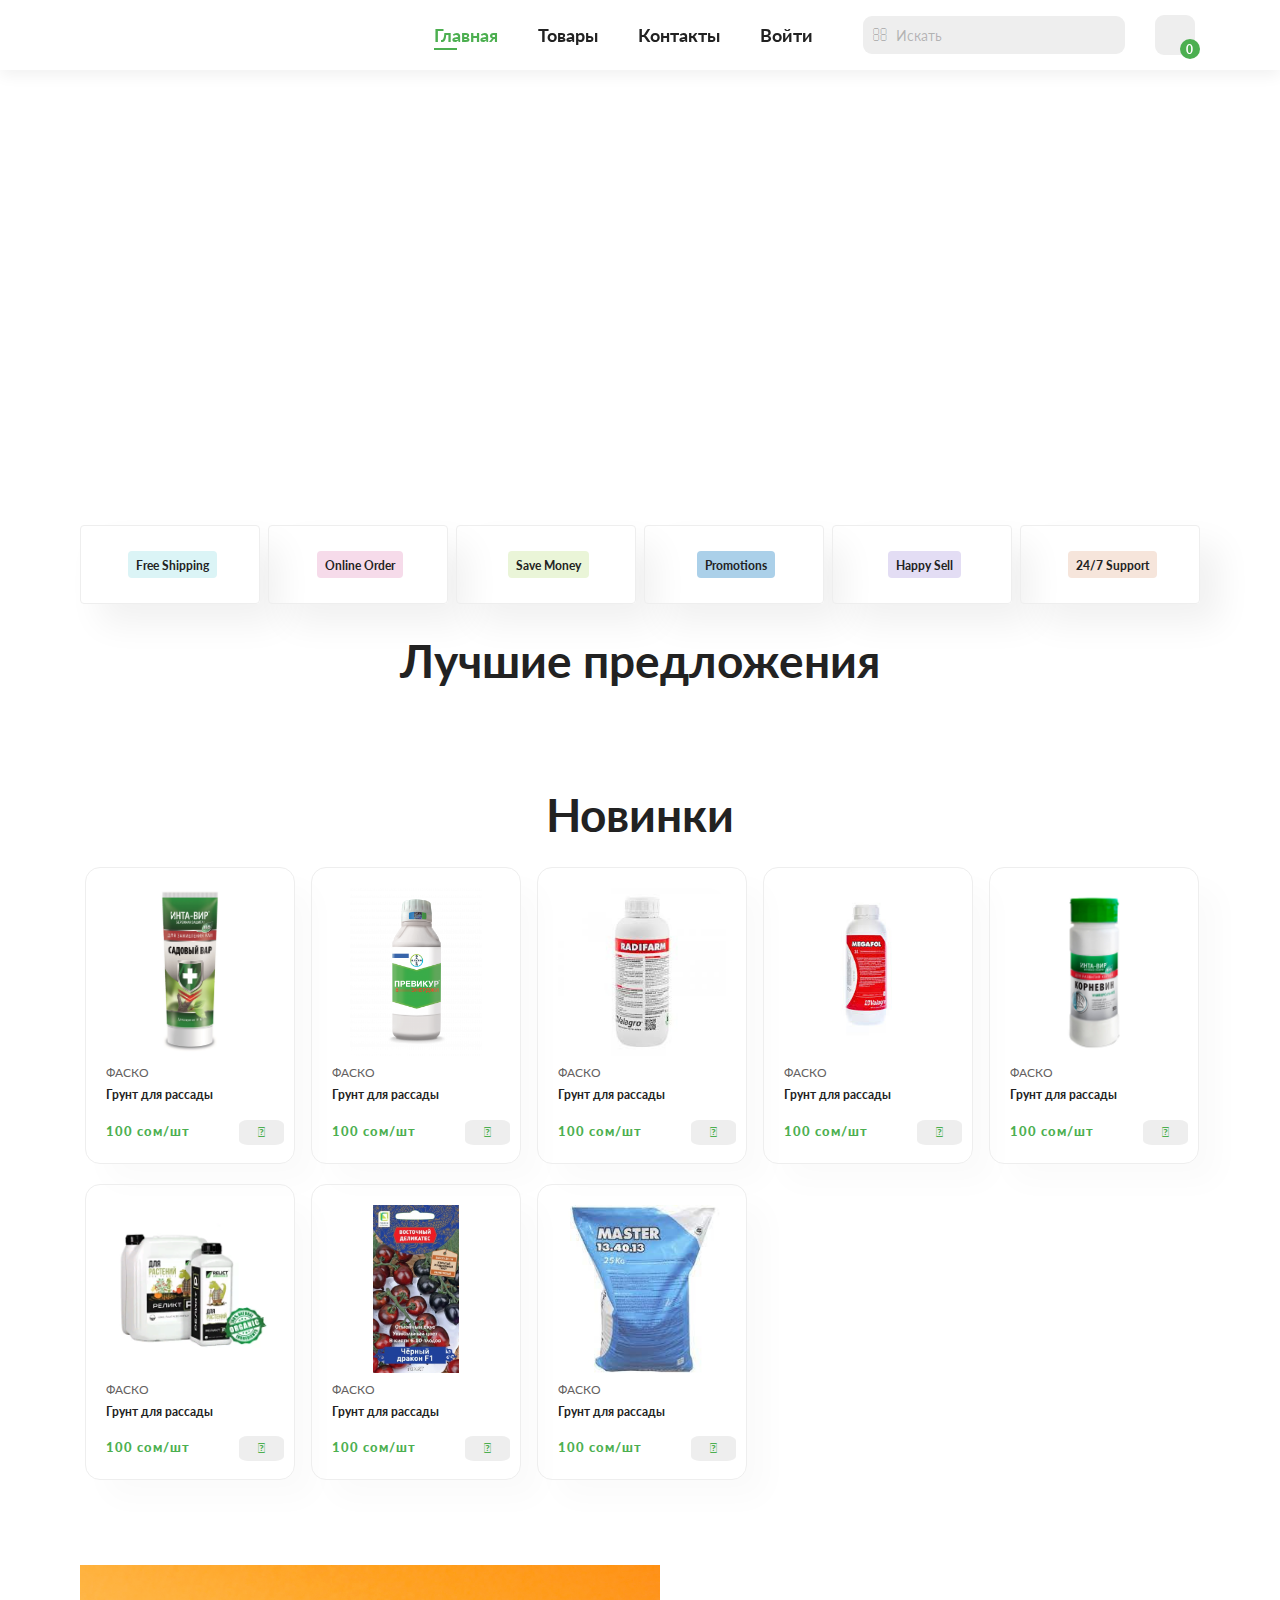
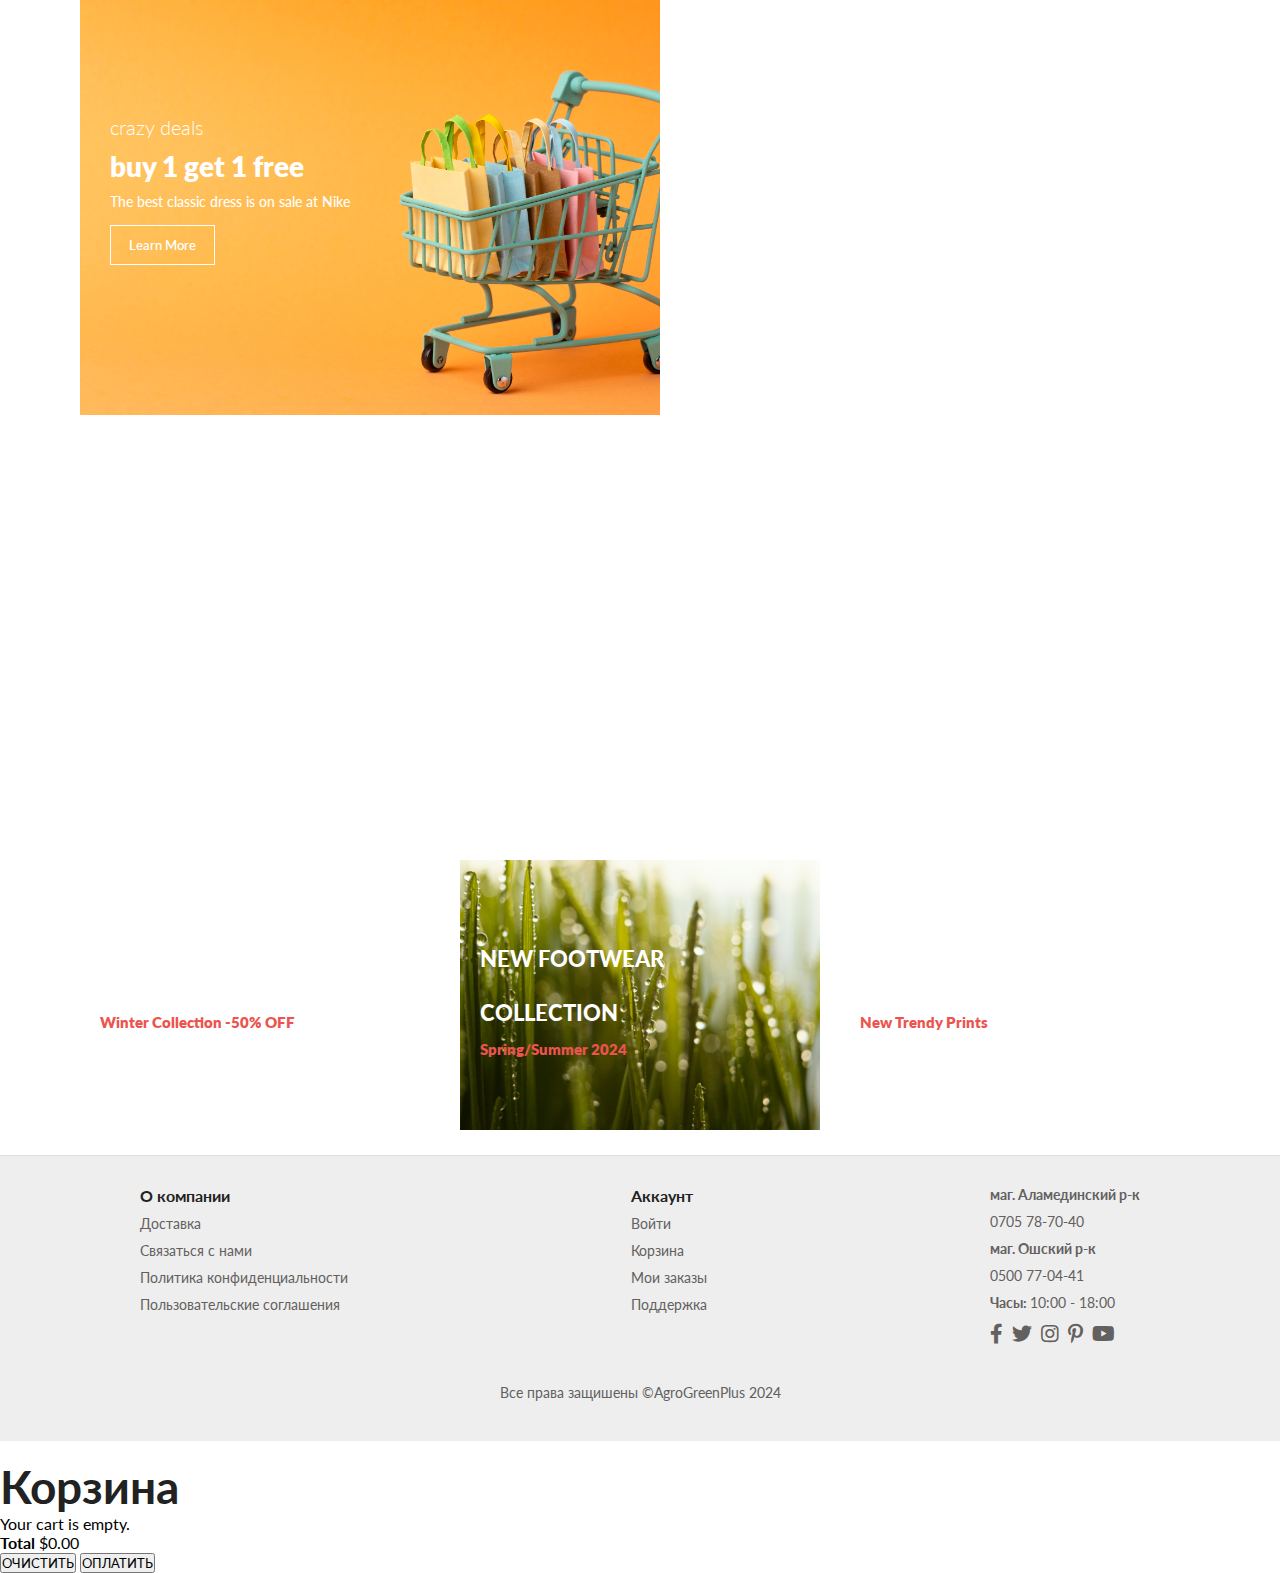
==== commit 428628e6: "Fixes" ====
--- a/index.html
+++ b/index.html
@@ -6,11 +6,11 @@
     <meta http-equiv="X-UA-Compatible" content="IE=edge">
     <meta name="viewport" content="width=device-width, initial-scale=1.0">
     <title>AgroGreenPlus</title>
-    <link rel="stylesheet" href="https://pro.fontawesome.com/releases/v5.10.0/css/all.css"/>
+    <link rel="stylesheet" href="https://pro.fontawesome.com/releases/v5.10.0/css/all.css" />
     <link rel="stylesheet" href="style.css">
 </head>
 
-<body>
+<body class="">
     <section id="header">
         <header>
             <div id="title">
@@ -32,8 +32,8 @@
             </div>
         </header>
     </section>
-    
-    <section id="hero">
+
+    <section id="banner1">
     </section>
 
     <section id="feature" class="section-p1">
@@ -65,273 +65,88 @@
 
     <section id="product1" class="section-p1">
         <h2>Лучшие предложения</h2>
-        <div class="pro-container">
-            <div class="pro" onclick="window.location.href='sproduct.html'">
-                <img src="./img/products/f1.jpg" alt="">
-                <div class="des">
-                    <span>ФАСКО</span>
-                    <h5>Грунт для рассады</h5>
-                    <div class="star">
-                        <i class="fas fa-star"></i>
-                        <i class="fas fa-star"></i>
-                        <i class="fas fa-star"></i>
-                        <i class="fas fa-star"></i>
-                        <i class="fas fa-star"></i>
-                    </div>
-                    <h4>100 сом/шт</h4>
-                </div>
-                <a href="#"><i class="fal fa-shopping-cart cart"></i></a>
-            </div>
-            <div class="pro">
-                <img src="./img/products/p2.jpg" alt="">
-                <div class="des">
-                    <span>ФАСКО</span>
-                    <h5>Грунт для рассады</h5>
-                    <div class="star">
-                        <i class="fas fa-star"></i>
-                        <i class="fas fa-star"></i>
-                        <i class="fas fa-star"></i>
-                        <i class="fas fa-star"></i>
-                        <i class="fas fa-star"></i>
-                    </div>
-                    <h4>100 сом/шт</h4>
-                </div>
-                <a href="#"><i class="fal fa-shopping-cart cart"></i></a>
-            </div>
-            <div class="pro">
-                <img src="./img/products/p3.png" alt="">
-                <div class="des">
-                    <span>ФАСКО</span>
-                    <h5>Грунт для рассады</h5>
-                    <div class="star">
-                        <i class="fas fa-star"></i>
-                        <i class="fas fa-star"></i>
-                        <i class="fas fa-star"></i>
-                        <i class="fas fa-star"></i>
-                        <i class="fas fa-star"></i>
-                    </div>
-                    <h4>100 сом/шт</h4>
-                </div>
-                <a href="#"><i class="fal fa-shopping-cart cart"></i></a>
-            </div>
-            <div class="pro">
-                <img src="./img/products/p4.jpg" alt="">
-                <div class="des">
-                    <span>ФАСКО</span>
-                    <h5>Грунт для рассады</h5>
-                    <div class="star">
-                        <i class="fas fa-star"></i>
-                        <i class="fas fa-star"></i>
-                        <i class="fas fa-star"></i>
-                        <i class="fas fa-star"></i>
-                        <i class="fas fa-star"></i>
-                    </div>
-                    <h4>100 сом/шт</h4>
-                </div>
-                <a href="#"><i class="fal fa-shopping-cart cart"></i></a>
-            </div>
-            <div class="pro">
-                <img src="./img/products/p5.jpg" alt="">
-                <div class="des">
-                    <span>ФАСКО</span>
-                    <h5>Грунт для рассады</h5>
-                    <div class="star">
-                        <i class="fas fa-star"></i>
-                        <i class="fas fa-star"></i>
-                        <i class="fas fa-star"></i>
-                        <i class="fas fa-star"></i>
-                        <i class="fas fa-star"></i>
-                    </div>
-                    <h4>100 сом/шт</h4>
-                </div>
-                <a href="#"><i class="fal fa-shopping-cart cart"></i></a>
-            </div>
-            <div class="pro">
-                <img src="./img/products/p6.jpg" alt="">
-                <div class="des">
-                    <span>ФАСКО</span>
-                    <h5>Грунт для рассады</h5>
-                    <div class="star">
-                        <i class="fas fa-star"></i>
-                        <i class="fas fa-star"></i>
-                        <i class="fas fa-star"></i>
-                        <i class="fas fa-star"></i>
-                        <i class="fas fa-star"></i>
-                    </div>
-                    <h4>100 сом/шт</h4>
-                </div>
-                <a href="#"><i class="fal fa-shopping-cart cart"></i></a>
-            </div>
-            <div class="pro">
-                <img src="./img/products/p7.jpg" alt="">
-                <div class="des">
-                    <span>ФАСКО</span>
-                    <h5>Грунт для рассады</h5>
-                    <div class="star">
-                        <i class="fas fa-star"></i>
-                        <i class="fas fa-star"></i>
-                        <i class="fas fa-star"></i>
-                        <i class="fas fa-star"></i>
-                        <i class="fas fa-star"></i>
-                    </div>
-                    <h4>100 сом/шт</h4>
-                </div>
-                <a href="#"><i class="fal fa-shopping-cart cart"></i></a>
-            </div>
-            <div class="pro">
-                <img src="./img/products/p8.jpg" alt="">
-                <div class="des">
-                    <span>ФАСКО</span>
-                    <h5>Грунт для рассады</h5>
-                    <div class="star">
-                        <i class="fas fa-star"></i>
-                        <i class="fas fa-star"></i>
-                        <i class="fas fa-star"></i>
-                        <i class="fas fa-star"></i>
-                        <i class="fas fa-star"></i>
-                    </div>
-                    <h4>100 сом/шт</h4>
-                </div>
-                <a href="#"><i class="fal fa-shopping-cart cart"></i></a>
-            </div>
-        </div>
+        <div class="items-list"></div>
     </section>
 
     <section id="product1" class="section-p1">
         <h2>Новинки</h2>
-        <div class="pro-container">
-            <div class="pro">
+        <div class="items-list">
+            <div class="item">
                 <img src="./img/products/n1.jpg" alt="">
                 <div class="des">
                     <span>ФАСКО</span>
                     <h5>Грунт для рассады</h5>
-                    <div class="star">
-                        <i class="fas fa-star"></i>
-                        <i class="fas fa-star"></i>
-                        <i class="fas fa-star"></i>
-                        <i class="fas fa-star"></i>
-                        <i class="fas fa-star"></i>
-                    </div>
-                    <h4>100 сом/шт</h4>
-                </div>
-                <a href="#"><i class="fal fa-shopping-cart cart"></i></a>
-            </div>
-            <div class="pro">
+                    <h4 class="price">100 сом/шт</h4>
+                </div>
+                <button class="addCart fal fa-shopping-cart"></button>
+            </div>
+            <div class="item">
                 <img src="./img/products/n2.png" alt="">
                 <div class="des">
                     <span>ФАСКО</span>
                     <h5>Грунт для рассады</h5>
-                    <div class="star">
-                        <i class="fas fa-star"></i>
-                        <i class="fas fa-star"></i>
-                        <i class="fas fa-star"></i>
-                        <i class="fas fa-star"></i>
-                        <i class="fas fa-star"></i>
-                    </div>
-                    <h4>100 сом/шт</h4>
-                </div>
-                <a href="#"><i class="fal fa-shopping-cart cart"></i></a>
-            </div>
-            <div class="pro">
+                    <h4 class="price">100 сом/шт</h4>
+                </div>
+                <button class="addCart fal fa-shopping-cart"></button>
+            </div>
+            <div class="item">
                 <img src="./img/products/n3.jpg" alt="">
                 <div class="des">
                     <span>ФАСКО</span>
                     <h5>Грунт для рассады</h5>
-                    <div class="star">
-                        <i class="fas fa-star"></i>
-                        <i class="fas fa-star"></i>
-                        <i class="fas fa-star"></i>
-                        <i class="fas fa-star"></i>
-                        <i class="fas fa-star"></i>
-                    </div>
-                    <h4>100 сом/шт</h4>
-                </div>
-                <a href="#"><i class="fal fa-shopping-cart cart"></i></a>
-            </div>
-            <div class="pro">
+                    <h4 class="price">100 сом/шт</h4>
+                </div>
+                <button class="addCart fal fa-shopping-cart"></button>
+            </div>
+            <div class="item">
                 <img src="./img/products/n4.jpg" alt="">
                 <div class="des">
                     <span>ФАСКО</span>
                     <h5>Грунт для рассады</h5>
-                    <div class="star">
-                        <i class="fas fa-star"></i>
-                        <i class="fas fa-star"></i>
-                        <i class="fas fa-star"></i>
-                        <i class="fas fa-star"></i>
-                        <i class="fas fa-star"></i>
-                    </div>
-                    <h4>100 сом/шт</h4>
-                </div>
-                <a href="#"><i class="fal fa-shopping-cart cart"></i></a>
-            </div>
-            <div class="pro">
+                    <h4 class="price">100 сом/шт</h4>
+                </div>
+                <button class="addCart fal fa-shopping-cart"></button>
+            </div>
+            <div class="item">
                 <img src="./img/products/n5.jpg" alt="">
                 <div class="des">
                     <span>ФАСКО</span>
                     <h5>Грунт для рассады</h5>
-                    <div class="star">
-                        <i class="fas fa-star"></i>
-                        <i class="fas fa-star"></i>
-                        <i class="fas fa-star"></i>
-                        <i class="fas fa-star"></i>
-                        <i class="fas fa-star"></i>
-                    </div>
-                    <h4>100 сом/шт</h4>
-                </div>
-                <a href="#"><i class="fal fa-shopping-cart cart"></i></a>
-            </div>
-            <div class="pro">
+                    <h4 class="price">100 сом/шт</h4>
+                </div>
+                <button class="addCart fal fa-shopping-cart"></button>
+            </div>
+            <div class="item">
                 <img src="./img/products/n6.png" alt="">
                 <div class="des">
                     <span>ФАСКО</span>
                     <h5>Грунт для рассады</h5>
-                    <div class="star">
-                        <i class="fas fa-star"></i>
-                        <i class="fas fa-star"></i>
-                        <i class="fas fa-star"></i>
-                        <i class="fas fa-star"></i>
-                        <i class="fas fa-star"></i>
-                    </div>
-                    <h4>100 сом/шт</h4>
-                </div>
-                <a href="#"><i class="fal fa-shopping-cart cart"></i></a>
-            </div>
-            <div class="pro">
+                    <h4 class="price">100 сом/шт</h4>
+                </div>
+                <button class="addCart fal fa-shopping-cart"></button>
+            </div>
+            <div class="item">
                 <img src="./img/products/n7.jpg" alt="">
                 <div class="des">
                     <span>ФАСКО</span>
                     <h5>Грунт для рассады</h5>
-                    <div class="star">
-                        <i class="fas fa-star"></i>
-                        <i class="fas fa-star"></i>
-                        <i class="fas fa-star"></i>
-                        <i class="fas fa-star"></i>
-                        <i class="fas fa-star"></i>
-                    </div>
-                    <h4>100 сом/шт</h4>
-                </div>
-                <a href="#"><i class="fal fa-shopping-cart cart"></i></a>
-            </div>
-            <div class="pro">
+                    <h4 class="price">100 сом/шт</h4>
+                </div>
+                <button class="addCart fal fa-shopping-cart"></button>
+            </div>
+            <div class="item">
                 <img src="./img/products/n8.jpg" alt="">
                 <div class="des">
                     <span>ФАСКО</span>
                     <h5>Грунт для рассады</h5>
-                    <div class="star">
-                        <i class="fas fa-star"></i>
-                        <i class="fas fa-star"></i>
-                        <i class="fas fa-star"></i>
-                        <i class="fas fa-star"></i>
-                        <i class="fas fa-star"></i>
-                    </div>
-                    <h4>100 сом/шт</h4>
-                </div>
-                <a href="#"><i class="fal fa-shopping-cart cart"></i></a>
-            </div>
-        </div>
-    </section>
-
-    <section id="sm-banner" class="section-p1">
+                    <h4 class="price">100 сом/шт</h4>
+                </div>
+                <button class="addCart fal fa-shopping-cart"></button>
+            </div>
+        </div>
+    </section>
+
+    <section id="banner2" class="section-p1">
         <div class="banner-box">
             <h4>crazy deals</h4>
             <h2>buy 1 get 1 free</h2>
@@ -396,9 +211,27 @@
             <p>Все права защишены &copy;AgroGreenPlus 2024</p>
         </div>
     </footer>
-    
+
+    <section id="cartId">
+        <div class="cart">
+            <div class="cart-header">
+                <i class="fal fa-long-arrow-right cart-close"></i>
+                <h2>Корзина</h2>
+            </div>
+            <div class="cart-body"></div>
+            <div class="cart-footer">
+                <div>
+                    <strong>Total</strong>
+                    <span class="cart-total">123 сом</span>
+                </div>
+                <button class="cart-clear">ОЧИСТИТЬ</button>
+                <button class="checkout">ОПЛАТИТЬ</button>
+            </div>
+        </div>
+    </section>
+
     <script src="script.js"></script>
 </body>
 
 
-</html>
+</html>--- a/style.css
+++ b/style.css
@@ -17,20 +17,31 @@
 }
 body {
   width: 100%;
+  overflow-x: auto;
+}
+:root {
+  --white: #fff;
+  --white-dark1: #f8f8f8;
+  --white-dark2: #eee;
+  --gray: #636060;
+  --gray-dark1: #333;
+  --black: #222;
+  --green: #4CAF50;
+  --gold: #9d9171;
 }
 h1 {
   font-size: 50px;
   line-height: 64px;
-  color: #222;
+  color: var(--black);
 }
 h2 {
   font-size: 46px;
   line-height: 54px;
-  color: #222;
+  color: var(--black);
 }
 h4 {
   font-size: 20px;
-  color: #222;
+  color: var(--black);
 }
 h6 {
   font-weight: 700;
@@ -39,22 +50,19 @@
 p {
   font-size: 16px;
   margin: 15px 0 20px 0;
-  color: #465b52;
+  color: var(--gray);
 }
 .section-p1 {
   padding: 30px 80px;
-}
-.section-m1 {
-  margin: 40px 0;
 }
 button.normal {
   font-size: 14px;
   font-weight: 600;
   padding: 11px 18px;
-  color: #fff;
+  color: var(--white);
   background-color: transparent;
   cursor: pointer;
-  border: 1px solid #fff;
+  border: 1px solid var(--white);
   outline: none;
   transition: 0.2s;
   border-radius: 5px;
@@ -63,10 +71,10 @@
   font-size: 13px;
   font-weight: 600;
   padding: 11px 18px;
-  color: #fff;
+  color: var(--white);
   background-color: transparent;
   cursor: pointer;
-  border: 1px solid #fff;
+  border: 1px solid var(--white);
   outline: none;
   transition: 0.2s;
 }
@@ -77,9 +85,12 @@
   align-items: center;
   justify-content: space-between;
   padding: 20px 85px;
-  background-color: #fff;
+  background-color: var(--white);
   box-shadow: 0 5px 15px rgb(0, 0, 0, 0.06);
   height: 70px;
+  position: fixed;
+  width: 100%;
+  z-index: 499;
 }
 header #title .logo {
   width: 180px;
@@ -91,7 +102,7 @@
   align-items: center;
   padding: 9px;
   border-radius: 9px;
-  background: #f5f5f5;
+  background: var(--white-dark2);
   cursor: pointer;
 }
 header #icon-cart i {
@@ -103,8 +114,8 @@
   align-items: center;
   min-width: 20px;
   min-height: 20px;
-  background-color: #108B1C;
-  color: #fff;
+  background-color: var(--green);
+  color: var(--white);
   border-radius: 50%;
   font-weight: bold;
   font-size: 12px;
@@ -120,12 +131,12 @@
   align-items: center;
   padding: 9px;
   border-radius: 9px;
-  background: #f5f5f5;
+  background: var(--white-dark2);
 }
 header #searchbar .input-search {
   min-height: 20px;
   font-size: 14px;
-  color: #333;
+  color: var(--gray-dark1);
   margin-left: 8px;
   outline: none;
   border: none;
@@ -140,7 +151,7 @@
   display: flex;
   align-items: center;
   justify-content: center;
-  padding-left: 30%;
+  padding-left: 27%;
 }
 header #navbar li {
   list-style: none;
@@ -151,28 +162,28 @@
   text-decoration: none;
   font-size: 18px;
   font-weight: 700;
-  color: #1a1a1a;
+  color: var(--black);
   transition: 0.3s ease;
 }
 header #navbar li a:hover,
 header #navbar li a.active,
-header #icon-cart i:hover,
-header #icon-cart i.active {
-  color: #108B1C;
+header #icon-cart:hover,
+header #icon-cart.active {
+  color: var(--green);
 }
 header #navbar li a.active::after,
 header #navbar li a:hover::after {
   content: "";
   width: 22%;
   height: 2px;
-  background-color: #108B1C;
+  background-color: var(--green);
   position: absolute;
   bottom: -4px;
   left: 20px;
 }
 
 /* Home Page */
-#hero {
+#banner1 {
   background-image: url("./img/hero-4.jpg");
   height: 55vh;
   width: 100%;
@@ -184,10 +195,6 @@
   align-items: center;
   justify-content: center;
 }
-#hero button.white:hover {
-  background-color: #108B1C;
-  border: 1px solid #108B1C;
-}
 #feature {
   display: flex;
   align-items: center;
@@ -200,7 +207,7 @@
   text-align: center;
   padding: 25px 15px;
   box-shadow: 20px 20px 34px rgba(0, 0, 0, 0.06);
-  border: 1px solid #cce7d0;
+  border: 1px solid var(--white-dark2);
   border-radius: 4px;
   cursor: pointer;
 }
@@ -216,7 +223,7 @@
   padding: 9px 8px 6px 8px;
   line-height: 1;
   border-radius: 4px;
-  color: #1a1a1a;
+  color: var(--black);
   background-color: #DBF4F6;
 }
 #feature .fe-box:nth-child(2) h6 {
@@ -237,17 +244,20 @@
 #product1 {
   text-align: center;
 }
-#product1 .pro-container {
+#product1 .items-list {
   padding: 20px 0 20px 0;
   display: grid;
   grid-template-columns: repeat(auto-fill, minmax(190px, 1fr)); /* Adjust the minimum and maximum width as needed */
   gap: 10px; /* Adjust the gap between products */
 }
-#product1 .pro {
+#product1 #shop-product1 {
+  margin-top: 60px;
+}
+#product1 .item {
   width: 20%;
   min-width: 210px;
   padding: 20px 20px;
-  border: 1px solid #cce7d0;
+  border: 1px solid var(--white-dark2);
   border-radius: 15px;
   cursor: pointer;
   box-shadow: 20px 20px 30px rgba(0, 0, 0, 0.02);
@@ -255,10 +265,10 @@
   transition: 0.02s ease;
   position: relative;
 }
-#product1 .pro:hover {
+#product1 .item:hover {
   box-shadow: 20px 20px 30px rgba(0, 0, 0, 0.06);
 }
-#product1 .pro img {
+#product1 .item img {
   width: 100%;
   border-radius: 20px;
   height: auto;
@@ -267,49 +277,55 @@
   object-fit: contain;
   object-position: center;
 }
-#product1 .pro .des {
+#product1 .item .des {
   text-align: start;
-  padding: 10px 0;
-}
-#product1 .pro .des span {
-  color: #606063;
+  padding: 5px 0 10px 0;
+}
+#product1 .item .des span {
+  color: var(--gray);
   font-size: 12px;
 }
-#product1 .pro .des h5 {
+#product1 .item .des h5 {
   padding-top: 7px;
-  color: #1a1a1a;
-  font-size: 14px;
-}
-#product1 .pro .des i {
+  color: var(--black);
   font-size: 12px;
-  color: rgb(243, 181, 25);
-}
-#product1 .pro .des h4 {
-  padding-top: 7px;
-  font-size: 15px;
-  font-weight: 700;
-  color: #108B1C;
-}
-#product1 .pro .cart {
-  width: 30px;
-  height: 30px;
-  line-height: 30px;
-  border-radius: 50px;
-  background-color: #e8f6ea;
+  margin-bottom: 30px;
+  line-height: 1.3
+}
+#product1 .item .des h4 {
+  position: absolute;
+  top: calc(100% - 40px);
+  font-size: 13px;
+  font-weight: 1000;
+  color: var(--green);
+  letter-spacing: 1px;
+}
+#product1 .item .addCart {
+  width: 45px;
+  height: 25px;
+  line-height: 9px;
+  border-radius: 20%;
+  background-color: var(--white-dark2);
   font-weight: 500;
-  color: #108B1C;
-  border-color: 1px solid #cce7d0;
+  color: var(--green);
   position: absolute;
-  bottom: 20px;
+  bottom: 18px;
   right: 10px;
-}
-
-#sm-banner {
+  outline: none;
+  border: none;
+  cursor: pointer;
+  transition: ease .4s;
+}
+#product1 .item .addCart:hover {
+  background-color: var(--green);
+  color: var(--white);
+}
+#banner2 {
   display: flex;
   justify-content: space-between;
   flex-wrap: wrap;
 }
-#sm-banner .banner-box {
+#banner2 .banner-box {
   display: flex;
   flex-direction: column;
   justify-content: center;
@@ -323,30 +339,29 @@
   padding: 30px;
   margin-bottom: -25px;
 }
-#sm-banner .banner-box2 {
+#banner2 .banner-box2 {
   background-image: url("./img/banner/b2.jpg");
 }
-#sm-banner h4 {
-  color: #fff;
+#banner2 h4 {
+  color: var(--white);
   font-size: 20px;
   font-weight: 300;
 }
-#sm-banner h2 {
-  color: #fff;
+#banner2 h2 {
+  color: var(--white);
   font-size: 28px;
   font-weight: 800;
 }
-#sm-banner span {
-  color: #fff;
+#banner2 span {
+  color: var(--white);
   font-size: 14px;
   font-weight: 500;
   padding-bottom: 15px;
 }
-#sm-banner .banner-box:hover button {
-  background-color: #108B1C;
-  border: 1px solid #108B1C;
-}
-
+#banner2 .banner-box:hover button {
+  background-color: var(--green);
+  border: 1px solid var(--green);
+}
 #banner3 {
   display: flex;
   justify-content: space-between;
@@ -375,7 +390,7 @@
   background-image: url("./img/banner/b5.jpg");
 }
 #banner3 h2 {
-  color: #fff;
+  color: var(--white);
   font-weight: 900;
   font-size: 22px;
 }
@@ -384,13 +399,12 @@
   font-weight: 800;
   font-size: 15px;
 }
-
 footer {
   display: flex;
   flex-wrap: wrap;
   justify-content: space-between;
   border-top: 1px solid #e0e0e0;
-  background-color: #f8f8f8
+  background-color: var(--white-dark2)
 }
 footer .col{
   display: flex;
@@ -399,34 +413,170 @@
   margin: 0 60px 20px 60px;
 }
 footer h4 {
+  font-size: 16px;
+  font-weight: bold;
+}
+footer p {
   font-size: 14px;
-}
-footer p {
-  font-size: 13px;
   margin: 0 0 10px 0;
 }
 footer a {
-  font-size: 13px;
+  font-size: 14px;
   text-decoration: none;
-  color: #222;
+  color: var(--gray);
   margin-top: 10px;
 }
 footer .follow {
   font-size: 20px;
 }
 footer .follow i {
-  color: #465b52;
+  color: var(--gray);
   padding-right: 4px;
   cursor: pointer;
   margin: 0 0 20px 0;
 }
 footer .follow i:hover,
 footer a:hover {
-  color: #108B1C;
+  color: var(--green);
 }
 footer .copyright {
   width: 100%;
   text-align: center;
+}
+
+/* Cart */
+#cart .cart-show {
+  width: 27%;
+  background-color: var(--white);
+  color: var(--black);
+  position: fixed;
+  inset: 0 -450px 0 auto;
+  display: grid;
+  grid-template-rows: 60px 1fr 100px;
+  padding: 20px 20px;
+  z-index: 500;
+  transition: .5s;
+}
+#cart .cart-close {
+  position: absolute;
+  left: 5.5%;
+  top: 5.5%;
+  font-size: 26px;
+  color: var(--black);
+  cursor: pointer;
+  z-index: 501;
+}
+body.showCart #cart .cart-show {
+  inset: 0 0 0 auto;
+}
+#cart .cart-show h3 {
+  position: relative;
+  text-align: center;
+  padding: 15px 0 0 0;
+  margin: 0;
+  font-weight: 700;
+  font-size: 23px;
+  border-bottom: 1px solid var(--white-dark2);
+}
+#cart .cart-footer {
+  border-top: 1px solid var(--white-dark2);
+  padding-block: 10px;
+  display: grid;
+  grid-template-columns: repeat(2, 1fr);
+  gap: 10px;
+}
+#cart .cart-footer div {
+  grid-column: 1 / -1;
+  display: flex;
+  align-items: center;
+  justify-content: space-between;
+  font-size: 20px;
+  padding-block: 5px;
+}
+#cart .cart-footer div strong {
+  font-size: 18px;
+  color: var(--gold);
+}
+#cart .cart-footer button {
+  margin: auto;
+  width: 175px;
+  height: 5.5vh;
+  gap: 10px;
+  background-color: var(--green);
+  color: var(--white);
+  border: none;
+  font-size: 14px;
+  border-radius: 4px;
+  cursor: pointer;
+}
+#cart .cart-footer .close {
+  color: var(--black);
+  background-color: var(--white-dark2);
+}
+#cart .cart-body {
+  display: flex;
+  align-content: start;
+  padding-block: 7px;
+  overflow-y: auto;
+  flex-direction: column;
+}
+#cart .cart-body .item {
+  display: flex;
+  padding: 7px;
+  gap: 10px;
+}
+#cart .cart-body .item img {
+  width: 80px;
+  height: 80px;
+  object-fit: contain;
+}
+#cart .cart-body .item .item-detail {
+  display: flex;
+  flex-direction: column;
+  flex: 1;
+  border-top: 1px solid var(--white-dark2);
+  border-bottom: 1px solid var(--white-dark2);
+}
+#cart .cart-body .item .item-detail .name {
+  font-size: 13px;
+  font-weight: 600;
+  color: var(--gold);
+  padding:4px 0 18px 0;
+  text-wrap:nowrap;
+}
+#cart .cart-body .item .item-detail .company {
+  font-size: 11px;
+  font-weight: 600;
+  padding-top: 5px;
+}
+#cart .cart-body .item .item-detail .quantity {
+  display: flex;
+  align-items: center;
+  gap: 5px;
+  font-size: 13px;
+  font-weight: 600;
+}
+#cart .cart-body .item .item-detail .quantity .minus {
+  cursor: pointer;
+  opacity: .25;
+  font-size: 40px;
+  font-weight: 300;
+  line-height: 10px;
+}
+#cart .cart-body .item .item-detail .quantity .plus {
+  cursor: pointer;
+  opacity: .25;
+  font-size: 23px;
+  font-weight: 500;
+  line-height: 10px;
+}
+#cart .cart-body .item .item-detail .quantity .qty {
+  width: 2rem;
+  text-align: center;
+}
+#cart .cart-body .item .item-detail .quantity .price-list {
+  margin-left: auto;
+  font-size: 14px;
 }
 
 /* Shop Page */
@@ -436,10 +586,10 @@
 }
 #pagination a {
   text-decoration: none;
-  background-color: #108B1C;
+  background-color: var(--green);
   padding: 6px 10px;
   border-radius: 4px;
-  color: #fff;
+  color: var(--white);
   font-weight: 100;
   font-size: 11px;
   font-weight: bold;
@@ -468,7 +618,7 @@
 }
 #prodetails img{
   outline:auto;
-  outline-color: #cce7d0;
+  outline-color: var(--gray);
 }
 #prodetails .single-pro-details {
   width: 50%;
@@ -505,7 +655,7 @@
   outline: none;
 }
 #prodetails .single-pro-details button {
-  background-color: #108B1C;
+  background-color: var(--green);
 }
 #prodetails .single-pro-details span{
   line-height: 25px;
@@ -561,7 +711,7 @@
   justify-content: space-between;
   margin: 10px 80px 20px 80px;
   padding: 70px 80px 20px 80px;
-  border: 1px solid #e1e1e1;
+  border: 1px solid var(--white-dark2);
 }
 #form-details form {
   width: 65%;
@@ -575,12 +725,12 @@
   padding: 12px 15px;
   outline: none;
   margin-bottom: 20px;
-  border: 1px solid #e1e1e1;
+  border: 1px solid var(--white-dark2);
   border-radius: 3px;
 }
 #form-details form button {
-  background-color: #45a049;
-  columns: #fff;
+  background-color: var(--green);
+  columns: var(--white);
 }
 #form-details .people div {
   padding-bottom: 25px;
@@ -604,10 +754,10 @@
   display: block;
   font-size: 16px;
   font-weight: 600;
-  color: #000;
+  color: var(--black);
 }
 #form-details input[type="text"] {
-  color: #000; /* Change to your desired color */
+  color: var(--black);
 }
 
 /* Account Page */
@@ -641,7 +791,7 @@
   border-radius: 10px;
 }
 .form-container ::placeholder{
-  color: #9b9a9a;
+  color: var(--white-dark2);
 }
 .form-container input {
   padding-right: 40px;
@@ -651,12 +801,12 @@
   position: absolute;
   right: 45px;
   transform: translateY(21px);
-  color: #fff;
+  color: var(--white);
 }
 .form-container span {
   font-weight: bold;
   padding: 10px 0;
-  color: #fff;
+  color: var(--white);
   cursor: pointer;
   width: 100px;
   display: inline-block;
@@ -690,14 +840,14 @@
 form input[type="text"],
 form input[type="password"],
 form input[type="email"] {
-  color: #fff; /* Change to your desired color */
-}
-form .btn {
+  color: var(--white);
+}
+form .cart-footer {
   width: 40%;
   height: 4.5vh;
-  background-color: #4CAF50;
+  background-color: var(--green);
   border: none;
-  color: #fff;
+  color: var(--white);
   padding: 10px 20px;
   font-weight: bold;
   text-decoration: none;
@@ -710,10 +860,10 @@
   line-height: 10px;
   position: relative;
 }
-form .btn:hover {
-  background-color: #45a049; /* Darker green */
-}
-form .btn:focus {
+form .cart-footer:hover {
+  background-color: var(--green); /* Darker green */
+}
+form .cart-footer:focus {
   outline: none;
 }
 #loginForm {
@@ -725,7 +875,7 @@
 #indicator {
   width: 90px;
   border: none;
-  background: #45a049;
+  background: var(--green);
   height: 3px;
   transform: translateX(100px);
   transition: ease 1s;
@@ -741,11 +891,11 @@
 }
 .remember-forgot label {
   display: flex;
-  align-items: center; /* Align items vertically */
+  align-items: center;
 }
 .remember-forgot label input {
   margin-right: 5px;
-  accent-color: #45a049;
+  accent-color: var(--green);
   transform: scale(0.9);
   box-shadow: none;
   outline: none;
@@ -758,7 +908,7 @@
   white-space: nowrap; /* Prevent text from wrapping */
 }
 .remember-forgot a {
-  color: #fff;
+  color: var(--white);
   text-decoration: none;
 }
 .remember-forgot a:hover {
@@ -801,7 +951,7 @@
   padding: 10px 5px 10px 15px;
 }
 #cart table thead {
-  border: 1px solid #e2e9e1;
+  border: 1px solid var(--white-dark2);
   border-left: none;
   border-right: none;
 }
@@ -834,17 +984,17 @@
   outline: none;
   width: 60%;
   margin-right: 10px;
-  border: 1px solid #e2e9e1;
+  border: 1px solid var(--white-dark2);
 }
 #coupon button,
 #subtotal button {
-  background-color: #45a049;
-  color: #fff;
+  background-color: var(--green);
+  color: var(--white);
   padding: 9px 15px;
 }
 #subtotal {
   width: 50%;
-  border: 1px solid #e2e9e1;
+  border: 1px solid var(--white-dark2);
   padding: 30px;
 }
 #subtotal table {
@@ -854,13 +1004,13 @@
 }
 #subtotal table td {
   width: 50%;
-  border: 1px solid #e2e9e1;
+  border: 1px solid var(--white-dark2);
   padding: 10px;
   font-size: 13px;
 }
 
 /* Start Media Query */
-@media (max-width: 799px) {
+@media (max-width: 799px) { /* Tablet */
   .section-p1 {
     padding: 20px 40px;
   }
@@ -877,7 +1027,7 @@
     right: -300px;
     height: 100vh;
     width: 300px;
-    background-color: #E3E6F3;
+    background-color: var(--white);
     box-shadow: 0 40px 60px rgba(0, 0, 0, 0.1);
     padding: 80px 0 0 10px;
     transition: 0.3s;
@@ -893,32 +1043,29 @@
     position: absolute;
     top: 30px;
     left: 30px;
-    color: #222;
+    color: var(--black);
     font-size: 24px;
   }
   #lg-bag {
     display: none;
   }
-
   #hero {
     height: 51vh;
     padding: 0 80px;
     background-position: top 30% right 30%;
   }
-
   #feature {
     justify-content: center;
   }
   #feature .fe-box {
     margin: 7px 15px;
   }
-  
-  #product1 .pro-container {
+  #product1 .items-list {
     display: grid;
     grid-template-columns: repeat(auto-fill, minmax(200px, 1fr));
     gap: 15px;
   }
-  #product1 .pro {
+  #product1 .item {
     width: auto;
     min-width: 0;
     max-width: 100%;
@@ -927,14 +1074,13 @@
   #prodetails .single-pro-image {
     width: 40%;
     margin-right: 20px;
-}
-
-  #sm-banner .banner-box {
+  }
+  #banner2 .banner-box {
     min-width: 100%;
     height: 30vh;
     margin-bottom: 15px;
   }
-  #sm-banner .banner-box2 {
+  #banner2 .banner-box2 {
     margin-bottom: -40px;
   }
   #banner3 {
@@ -943,7 +1089,6 @@
   #banner3 .banner-box {
     width: 32%;
   }
-
   /* Contact Page */
   #form-details {
     padding: 50px;
@@ -958,13 +1103,12 @@
   #form-details .people div p {
     line-height: 20px;
   }
-
   /* Cart Page */
   #cart-add {
     margin-top: 10px;
   }
 }
-@media (max-width: 477px) {
+@media (max-width: 477px) { /* Phone */
   .section-p1 {
     padding: 20px;
   }
@@ -982,13 +1126,12 @@
   }
   p {
     font-size: 12px;
-}
+  }
   #hero {
     padding: 0 20px;
     background-position: 75%;
     height: 65vh;
   }
-
   #feature {
     justify-content: space-between;
   }
@@ -996,28 +1139,27 @@
     width: 155px;
     margin: 0 0 15px 0;
   }
-
-  #product1 .pro-container {
+  #product1 .items-list {
     display: grid;
     grid-template-columns: repeat(auto-fill, minmax(150px, 1fr));
     gap: 10px;
   }
-  #product1 .pro {
+  #product1 .item {
     width: auto;
     min-width: 0;
     max-width: 100%;
     margin: 5px;
   }
-  #product1 .pro .des h4 {
+  #product1 .item .des h4 {
     font-size: 12px;
   }
-  #product1 .pro .des h5 {
+  #product1 .item .des h5 {
     font-size: 12px;
   }
-  #sm-banner .banner-box {
+  #banner2 .banner-box {
     height: 40vh;
   }
-  #sm-banner .banner-box2 {
+  #banner2 .banner-box2 {
     margin-bottom: -20px;
   }
   #banner3 {
@@ -1032,7 +1174,6 @@
   footer .copyright {
     text-align: start;
   }
-
   /* Single Product */
   #prodetails {
     display: flex;
@@ -1052,7 +1193,6 @@
   #prodetails .single-pro-details h4 {
     padding: 15px 0 10px 0;
   }
-
   /* Cart Page */
   #cart-add {
     flex-direction: column;
@@ -1065,7 +1205,6 @@
     width: 100%;
     padding: 20px;
   }
-
   /* Contact Page */
   #contact-details {
     flex-direction: column;
